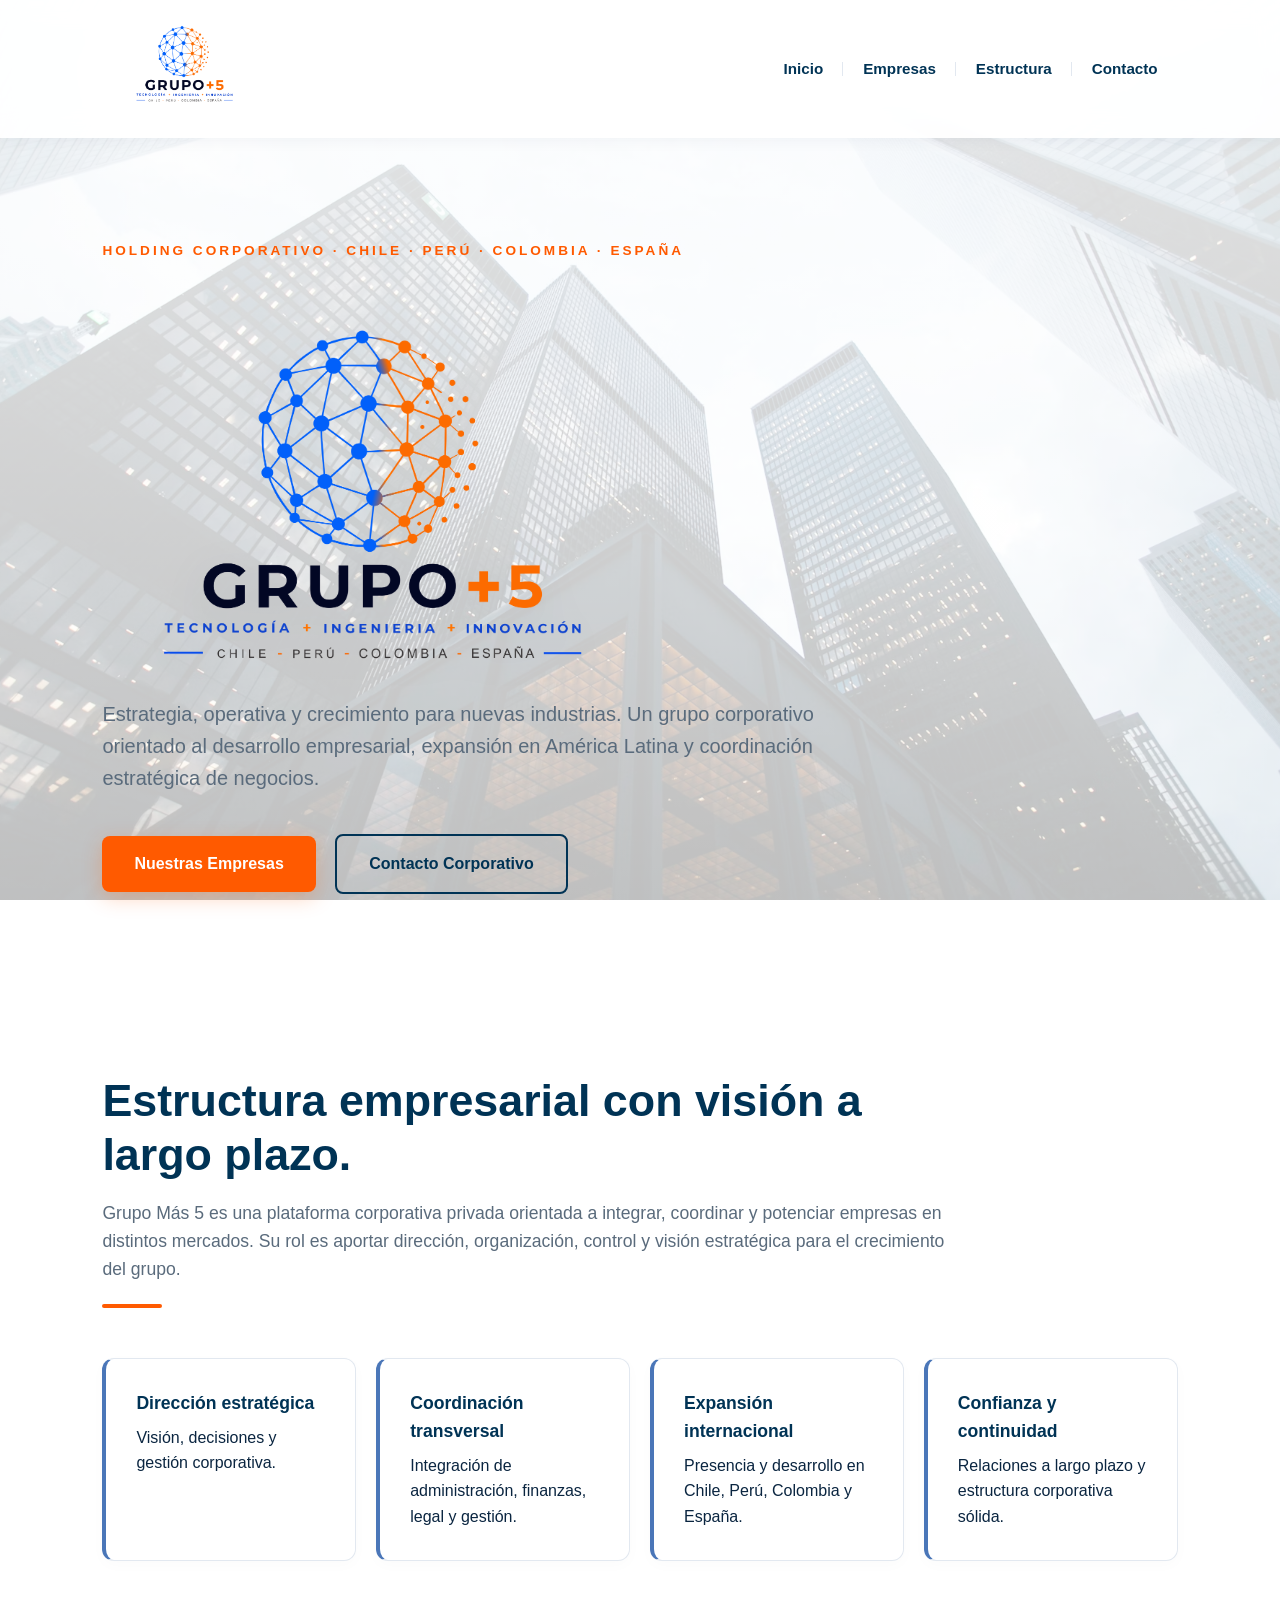
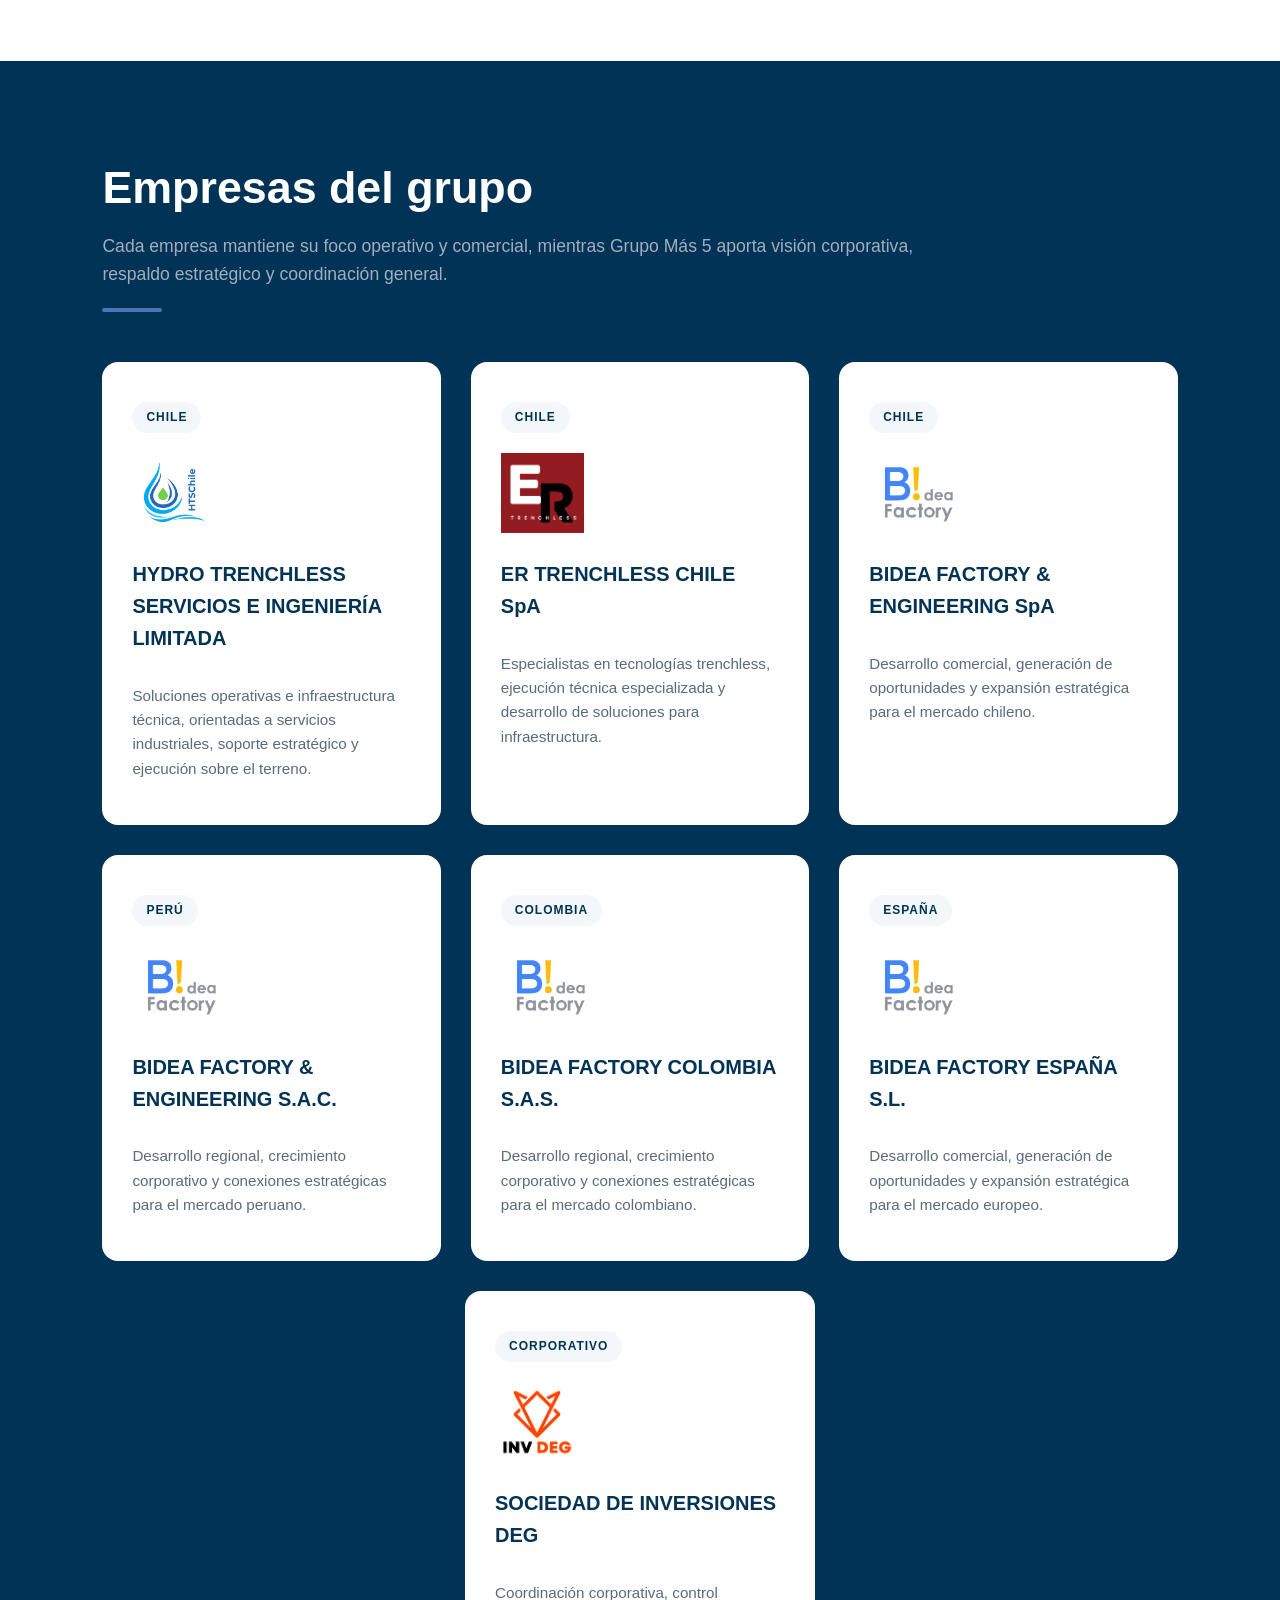
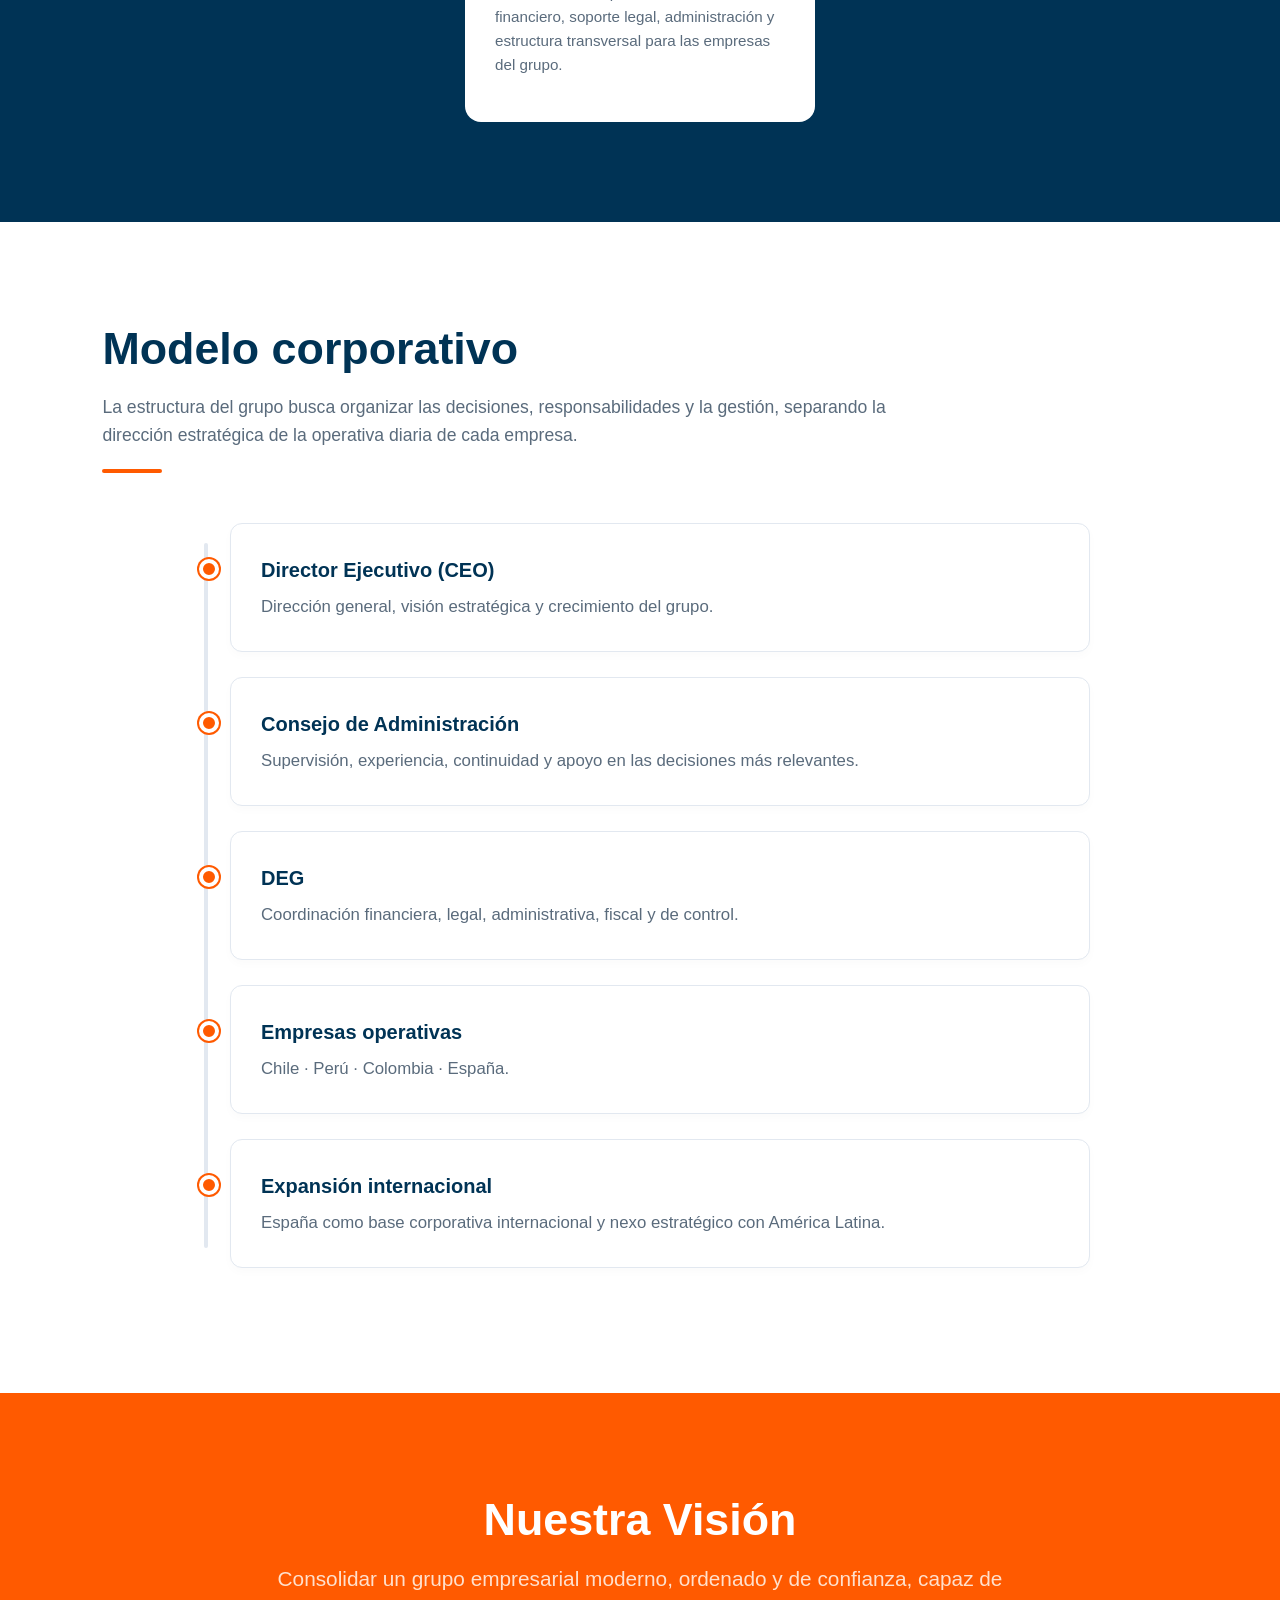
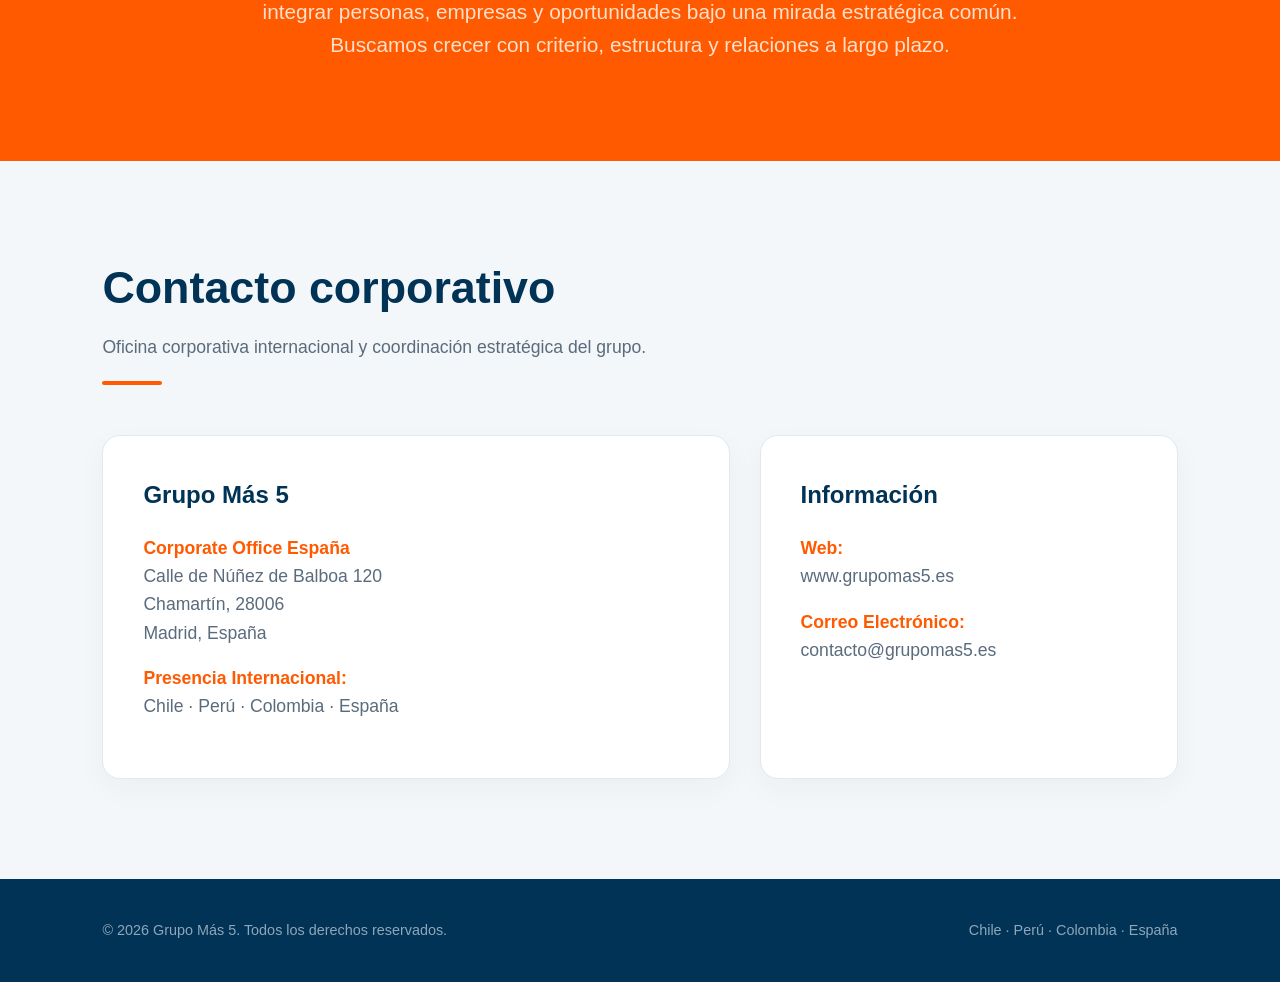
==== index.html @ bc06dbf7 "New Site - Upload" ====
<!DOCTYPE html>
<html lang="es">
<head>
<meta charset="UTF-8">
<meta name="viewport" content="width=device-width, initial-scale=1.0">
<title>Grupo Más 5 | Holding Corporativo</title>

<link rel="apple-touch-icon" sizes="180x180" href="images/icon/apple-touch-icon.png">
<link rel="icon" type="image/png" sizes="32x32" href="images/icon/favicon-32x32.png">
<link rel="icon" type="image/png" sizes="16x16" href="images/icon/favicon-16x16.png">
<link rel="shortcut icon" href="images/icon/favicon.ico">
<link rel="manifest" href="images/icon/site.webmanifest">
  <link rel="stylesheet" href="css/style-grupo5.css">

</head>
<body>

<nav>
    <div class="logo">
        <a href="#"><img src="images/logo-grupo+5.png" alt="Grupo Más 5" class="nav-logo"></a>
    </div>
    <div>
        <a href="#grupo">Inicio</a>
        <a href="#empresas">Empresas</a>
        <a href="#estructura">Estructura</a>
        <a href="#contacto">Contacto</a>
    </div>
</nav>

<header class="hero">
    <div class="hero-content">
        <div class="eyebrow">Holding corporativo · Chile · Perú · Colombia · España</div>
        
        <img src="images/logo-grupo+5.png" alt="Grupo Más 5 Logo" class="hero-logo">
        <h1 class="sr-only">Grupo Más 5</h1>
        
        <p>
            Estrategia, operativa y crecimiento para nuevas industrias. Un grupo corporativo orientado al desarrollo empresarial, expansión en América Latina y coordinación estratégica de negocios.
        </p>
        <div class="btns">
            <a class="btn btn-primary" href="#empresas">Nuestras Empresas</a>
            <a class="btn btn-secondary" href="#contacto">Contacto Corporativo</a>
        </div>
    </div>
    <div class="hero-wave"></div>
</header>

<section id="grupo">
    <div class="section-title">
        <h2>Estructura empresarial con visión a largo plazo.</h2>
        <p>
            Grupo Más 5 es una plataforma corporativa privada orientada a integrar,
            coordinar y potenciar empresas en distintos mercados. Su rol es aportar
            dirección, organización, control y visión estratégica para el crecimiento del grupo.
        </p>
    </div>

    <div class="values">
        <div class="value"><strong>Dirección estratégica</strong>Visión, decisiones y gestión corporativa.</div>
        <div class="value"><strong>Coordinación transversal</strong>Integración de administración, finanzas, legal y gestión.</div>
        <div class="value"><strong>Expansión internacional</strong>Presencia y desarrollo en Chile, Perú, Colombia y España.</div>
        <div class="value"><strong>Confianza y continuidad</strong>Relaciones a largo plazo y estructura corporativa sólida.</div>
    </div>
</section>

<section class="section-navy" id="empresas">
    <div class="section-title">
        <h2>Empresas del grupo</h2>
        <p>
            Cada empresa mantiene su foco operativo y comercial, mientras Grupo Más 5
            aporta visión corporativa, respaldo estratégico y coordinación general.
        </p>
    </div>

    <div class="empresas-grid">
        <div class="card">
            <span class="tag">Chile</span>
            <img src="images/logo-hts.png" alt="Logo HTS Chile" class="card-logo">
            <h3>HYDRO TRENCHLESS SERVICIOS E INGENIERÍA LIMITADA</h3>
            <p>
                Soluciones operativas e infraestructura técnica, orientadas a servicios
                industriales, soporte estratégico y ejecución sobre el terreno.
            </p>
        </div>

        <div class="card">
            <span class="tag">Chile</span>
            <img src="images/logo-ert.png" alt="Logo ER Trenchless" class="card-logo">
            <h3>ER TRENCHLESS CHILE SpA</h3>
            <p>
                Especialistas en tecnologías trenchless, ejecución técnica especializada
                y desarrollo de soluciones para infraestructura.
            </p>
        </div>

        <div class="card">
            <span class="tag">Chile</span>
            <img src="images/logo-bidea.png" alt="Logo Bidea Factory España" class="card-logo">
            <h3>BIDEA FACTORY & ENGINEERING SpA</h3>
            <p>
                Desarrollo comercial, generación de oportunidades y expansión estratégica
                para el mercado chileno.
            </p>
        </div>

        <div class="card">
            <span class="tag">Perú</span>
            <img src="images/logo-bidea.png" alt="Logo Bidea Factory Perú" class="card-logo">
            <h3>BIDEA FACTORY & ENGINEERING S.A.C.</h3>
            <p>
                Desarrollo regional, crecimiento corporativo y conexiones estratégicas
                para el mercado peruano.
            </p>
        </div>

        <div class="card">
            <span class="tag">Colombia</span>
            <img src="images/logo-bidea.png" alt="Logo Bidea Factory Colombia" class="card-logo">
            <h3>BIDEA FACTORY COLOMBIA S.A.S.</h3>
            <p>
                Desarrollo regional, crecimiento corporativo y conexiones estratégicas
                para el mercado colombiano.
            </p>
        </div>

        <div class="card">
            <span class="tag">España</span>
            <img src="images/logo-bidea.png" alt="Logo Bidea Factory" class="card-logo">
            <h3>BIDEA FACTORY ESPAÑA S.L.</h3>
            <p>
                Desarrollo comercial, generación de oportunidades y expansión estratégica
                para el mercado europeo.
            </p>
        </div>

        <div class="card">
            <span class="tag">CORPORATIVO</span>
            <img src="images/logo-invdeg.png" alt="Logo DEG" class="card-logo">
            <h3>SOCIEDAD DE INVERSIONES DEG</h3>
            <p>
                Coordinación corporativa, control financiero, soporte legal, administración
                y estructura transversal para las empresas del grupo.
            </p>
        </div>
    </div>
</section>

<section id="estructura">
    <div class="section-title">
        <h2>Modelo corporativo</h2>
        <p>
            La estructura del grupo busca organizar las decisiones, responsabilidades y la gestión,
            separando la dirección estratégica de la operativa diaria de cada empresa.
        </p>
    </div>

    <div class="structure">
        <div class="layer">
            <strong>Director Ejecutivo (CEO)</strong>
            <span>Dirección general, visión estratégica y crecimiento del grupo.</span>
        </div>
        <div class="layer">
            <strong>Consejo de Administración</strong>
            <span>Supervisión, experiencia, continuidad y apoyo en las decisiones más relevantes.</span>
        </div>
        <div class="layer">
            <strong>DEG</strong>
            <span>Coordinación financiera, legal, administrativa, fiscal y de control.</span>
        </div>
        <div class="layer">
            <strong>Empresas operativas</strong>
            <span>Chile · Perú · Colombia · España.</span>
        </div>
        <div class="layer">
            <strong>Expansión internacional</strong>
            <span>España como base corporativa internacional y nexo estratégico con América Latina.</span>
        </div>
    </div>
</section>

<section class="section-orange">
    <div class="section-title">
        <h2>Nuestra Visión</h2>
        <p>
            Consolidar un grupo empresarial moderno, ordenado y de confianza, capaz de integrar
            personas, empresas y oportunidades bajo una mirada estratégica común.
            Buscamos crecer con criterio, estructura y relaciones a largo plazo.
        </p>
    </div>
</section>

<section id="contacto">
    <div class="section-title">
        <h2>Contacto corporativo</h2>
        <p>
            Oficina corporativa internacional y coordinación estratégica del grupo.
        </p>
    </div>

    <div class="contact">
        <div class="contact-box">
            <h3>Grupo Más 5</h3>
            <p>
                <span class="highlight">Corporate Office España</span><br>
                Calle de Núñez de Balboa 120<br>
                Chamartín, 28006<br>
                Madrid, España
            </p>
            <p>
                <span class="highlight">Presencia Internacional:</span><br>
                Chile · Perú · Colombia · España
            </p>
        </div>

        <div class="contact-box">
            <h3>Información</h3>
            <p>
                <span class="highlight">Web:</span><br>
                www.grupomas5.es
            </p>
            <p>
                <span class="highlight">Correo Electrónico:</span><br>
                contacto@grupomas5.es
            </p>
        </div>
    </div>
</section>

<footer>
    <div>© 2026 Grupo Más 5. Todos los derechos reservados.</div>
    <div>Chile · Perú · Colombia · España</div>
</footer>

</body>
</html>
---- css/style-grupo5.css ----
/* =========================================
   PALETA DE COLORES CORPORATIVA
========================================= */
:root {
    --bg: #ffffff;             
    --bg-alt: #f4f7f9;         
    --navy: #003355;           
    --orange: #ff5a00;         
    --light-blue: #4a76b8;     
    --text-dark: #0a2540;      
    --text-muted: #5a6b7c;     
    --line: #e2e8f0;           
}

* { box-sizing: border-box; }

html { scroll-behavior: smooth; }

body {
    margin: 0;
    font-family: 'Segoe UI', Arial, Helvetica, sans-serif;
    background: var(--bg);
    color: var(--text-dark);
    line-height: 1.6;
}

/* =========================================
   NAVEGACIÓN (MENÚ CON SEPARADORES)
========================================= */
nav {
    position: fixed;
    top: 0;
    width: 100%;
    z-index: 100;
    display: flex;
    justify-content: space-between;
    align-items: center;
    padding: 15px 8%;
    background: rgba(255, 255, 255, 0.95);
    backdrop-filter: blur(12px);
    box-shadow: 0 2px 15px rgba(0, 51, 85, 0.05);
    transition: all 0.3s ease;
}

.nav-logo {
    height: 100px;
    transition: transform 0.3s ease;
}

.nav-logo:hover { transform: scale(1.02); }

nav div:last-child {
    display: flex;
    align-items: center;
}

nav a {
    color: var(--navy);
    font-weight: 600;
    text-decoration: none;
    padding: 0 20px;
    font-size: 0.95rem;
    transition: color 0.3s ease;
    position: relative;
}

/* Separador visual | */
nav a:not(:last-child)::after {
    content: '';
    position: absolute;
    right: 0;
    top: 20%;
    height: 60%;
    width: 1px;
    background-color: var(--line);
}

nav a:hover { color: var(--orange); }

/* =========================================
   HERO SECTION 
========================================= */
.hero {
    min-height: 75vh;
    display: flex;
    align-items: center;
    position: relative;
    padding: 200px 8% 80px; /* Aumentado para dar aire al logo grande */
    background:
        linear-gradient(rgba(255, 255, 255, 0.90), rgba(255, 255, 255, 0.75)),
        url('../images/hero.jpg');
    background-size: cover;
    background-position: center;
    background-attachment: fixed;
}

.hero-wave {
    position: absolute;
    bottom: 0;
    left: 0;
    width: 100%;
    height: 100px;
    background-color: var(--bg);
    mask-image: url('data:image/svg+xml;utf8,<svg viewBox="0 0 1440 320" xmlns="http://www.w3.org/2000/svg"><path d="M0,160L48,176C96,192,192,224,288,213.3C384,203,480,149,576,149.3C672,149,768,203,864,229.3C960,256,1056,256,1152,234.7C1248,213,1344,171,1392,149.3L1440,128L1440,320L1392,320C1344,320,1248,320,1152,320C1056,320,960,320,864,320C768,320,672,320,576,320C480,320,384,320,288,320C192,320,96,320,48,320L0,320Z" fill="black"></path></svg>');
    mask-size: cover;
    -webkit-mask-image: url('data:image/svg+xml;utf8,<svg viewBox="0 0 1440 320" xmlns="http://www.w3.org/2000/svg"><path d="M0,160L48,176C96,192,192,224,288,213.3C384,203,480,149,576,149.3C672,149,768,203,864,229.3C960,256,1056,256,1152,234.7C1248,213,1344,171,1392,149.3L1440,128L1440,320L1392,320C1344,320,1248,320,1152,320C1056,320,960,320,864,320C768,320,672,320,576,320C480,320,384,320,288,320C192,320,96,320,48,320L0,320Z" fill="black"></path></svg>');
    -webkit-mask-size: cover;
    filter: blur(4px) opacity(0.3);
}

.hero-content {
    max-width: 900px;
    position: relative;
    z-index: 1;
    margin-top: 40px;
}

.eyebrow {
    color: var(--orange);
    letter-spacing: 3px;
    text-transform: uppercase;
    font-size: 0.85rem;
    margin-bottom: 20px;
    font-weight: 700;
}

.hero-logo {
    max-width: 100%;
    width: 520px; 
    margin-bottom: 24px;
    filter: drop-shadow(0 8px 20px rgba(0, 51, 85, 0.08));
}

.hero p {
    max-width: 760px;
    font-size: 1.25rem;
    color: var(--text-muted);
    margin-top: -50px; /* Margen negativo para pegar el texto al logo */
    margin-bottom: 40px;
}

/* =========================================
   BOTONES
========================================= */
.btns { margin-top: 34px; }
.btn {
    display: inline-block;
    padding: 15px 32px;
    margin-right: 15px;
    border-radius: 8px;
    text-decoration: none;
    font-weight: 700;
    transition: all 0.3s cubic-bezier(0.25, 0.8, 0.25, 1);
}
.btn-primary {
    background: var(--orange); 
    color: #fff;
    box-shadow: 0 6px 20px rgba(255, 90, 0, 0.25);
}
.btn-primary:hover {
    transform: translateY(-3px);
    background: #e65100;
    box-shadow: 0 8px 25px rgba(255, 90, 0, 0.35);
}
.btn-secondary {
    border: 2px solid var(--navy); 
    color: var(--navy);
    background: transparent;
}
.btn-secondary:hover {
    background: var(--navy);
    color: #fff;
    transform: translateY(-3px);
}

/* =========================================
   SECCIONES GENERALES
========================================= */
section { padding: 100px 8%; }

.section-title {
    max-width: 850px;
    margin-bottom: 50px;
}

h2 {
    font-size: clamp(2rem, 4vw, 2.8rem);
    line-height: 1.2;
    margin: 0 0 15px;
    color: var(--navy);
}

.section-title::after {
    content: '';
    display: block;
    width: 60px;
    height: 4px;
    background: var(--orange);
    margin-top: 20px;
    border-radius: 2px;
}

.section-title p, section p {
    color: var(--text-muted);
    font-size: 1.1rem;
}

/* Valores / Cajas Simples */
.values {
    display: grid;
    grid-template-columns: repeat(auto-fit, minmax(220px, 1fr));
    gap: 20px;
}
.value {
    padding: 30px;
    background: #fff;
    border-radius: 12px;
    border: 1px solid var(--line);
    border-left: 4px solid var(--light-blue);
    box-shadow: 0 4px 15px rgba(0,0,0,0.02);
}
.value strong { color: var(--navy); display: block; margin-bottom: 8px; font-size: 1.1rem;}

/* =========================================
   SECCIÓN EMPRESAS
========================================= */
.section-navy { background: var(--navy); }
.section-navy h2 { color: #fff; }
.section-navy .section-title p { color: #a0aec0; }
.section-navy .section-title::after { background: var(--light-blue); }

.empresas-grid {
    display: flex;
    flex-wrap: wrap;
    justify-content: center; 
    gap: 30px;
    max-width: 1400px; 
    margin: 0 auto;
}

.card {
    background: #fff;
    border-radius: 16px;
    padding: 40px 30px;
    flex: 1 1 300px; 
    max-width: 350px; 
    border-bottom: 4px solid transparent;
    transition: all 0.4s ease;
    display: flex;
    flex-direction: column;
}

.card:hover {
    transform: translateY(-8px);
    border-bottom: 4px solid var(--orange);
    box-shadow: 0 20px 40px rgba(0,0,0,0.2);
}

.card-logo {
    height: 80px; 
    max-width: 100%;
    object-fit: contain;
    object-position: left;
    margin-bottom: 25px;
    display: block;
}

.card h3 { 
    font-size: 1.25rem; 
    margin: 0 0 14px; 
    color: var(--navy); 
}

.card p { 
    color: var(--text-muted); 
    font-size: 0.95rem; 
    margin-bottom: 0;
    flex-grow: 1; 
}

.tag {
    display: inline-block;
    margin-bottom: 20px;
    padding: 6px 14px;
    background: var(--bg-alt);
    border-radius: 999px;
    color: var(--navy);
    font-size: 0.75rem;
    font-weight: 700;
    text-transform: uppercase;
    letter-spacing: 1px;
    align-self: flex-start;
}

/* =========================================
   ESTRUCTURA
========================================= */
.structure {
    position: relative;
    max-width: 900px;
    margin: 0 auto;
    padding-left: 40px;
}

.structure::before {
    content: '';
    position: absolute;
    left: 14px; 
    top: 20px;
    bottom: 20px;
    width: 4px;
    background: var(--line);
    border-radius: 4px;
}

.layer {
    position: relative;
    background: #fff;
    border: 1px solid var(--line);
    border-radius: 12px;
    padding: 30px;
    margin-bottom: 25px;
    box-shadow: 0 4px 10px rgba(0,0,0,0.02);
    transition: all 0.3s ease;
}

.layer::before {
    content: '';
    position: absolute;
    left: -32px;
    top: 35px;
    width: 12px;
    height: 12px;
    border-radius: 50%;
    background: var(--orange);
    border: 4px solid var(--bg);
    box-shadow: 0 0 0 2px var(--orange);
    z-index: 2;
}

.layer:hover {
    transform: translateX(8px);
    border-color: var(--light-blue);
    box-shadow: 0 10px 25px rgba(0,51,85,0.06);
}

.layer strong { 
    display: block; 
    font-size: 1.25rem; 
    color: var(--navy); 
    margin-bottom: 8px;
}

.layer span { color: var(--text-muted); font-size: 1.05rem; }

/* =========================================
   SECCIÓN VISIÓN
========================================= */
.section-orange {
    background: var(--orange);
    text-align: center;
}
.section-orange .section-title { margin: 0 auto; }
.section-orange h2 { color: #fff; }
.section-orange p { color: #ffe0cc; font-size: 1.3rem; max-width: 800px; margin: 0 auto; }
.section-orange .section-title::after { display: none; }

/* =========================================
   CONTACTO
========================================= */
#contacto { background: var(--bg-alt); }
.contact {
    display: grid;
    grid-template-columns: 1.2fr 0.8fr;
    gap: 30px;
}
.contact-box {
    background: #fff;
    border: 1px solid var(--line);
    border-radius: 18px;
    padding: 40px;
    box-shadow: 0 10px 30px rgba(0,51,85,0.04);
}
.contact-box h3 { margin-top: 0; color: var(--navy); font-size: 1.5rem; margin-bottom: 20px;}
.highlight { color: var(--orange); font-weight: 700; }

/* =========================================
   FOOTER
========================================= */
footer {
    padding: 40px 8%;
    background: var(--navy);
    color: #8fa6ba;
    display: flex;
    justify-content: space-between;
    flex-wrap: wrap;
    gap: 15px;
    font-size: 0.9rem;
}

/* =========================================
   RESPONSIVE
========================================= */
@media(max-width: 768px) {
    nav { padding: 15px 5%; flex-direction: column; gap: 15px; }
    .nav-logo { height: 45px; }
    nav a { padding: 0 10px; font-size: 0.9rem; }
    nav a:not(:last-child)::after { display: none; } /* Quitamos separadores en móvil */
    .hero { padding-top: 170px; text-align: center; } 
    .hero-logo { width: 380px; margin: 0 auto 24px; } 
    .hero p {
        margin-top: -20px; /* Margen más suave para móvil */
    }
    .btns { display: flex; flex-direction: column; gap: 15px; }
    .btn { margin-right: 0; }
    .section-title::after { margin: 20px auto 0; }
    .structure { padding-left: 30px; }
    .structure::before { left: 9px; }
    .layer::before { left: -27px; }
    .contact { grid-template-columns: 1fr; }
    footer { flex-direction: column; text-align: center; }
}

/* Ocultar títulos destinados solo a buscadores (SEO) */
.sr-only {
    position: absolute;
    width: 1px;
    height: 1px;
    padding: 0;
    margin: -1px;
    overflow: hidden;
    clip: rect(0, 0, 0, 0);
    white-space: nowrap;
    border-width: 0;
}
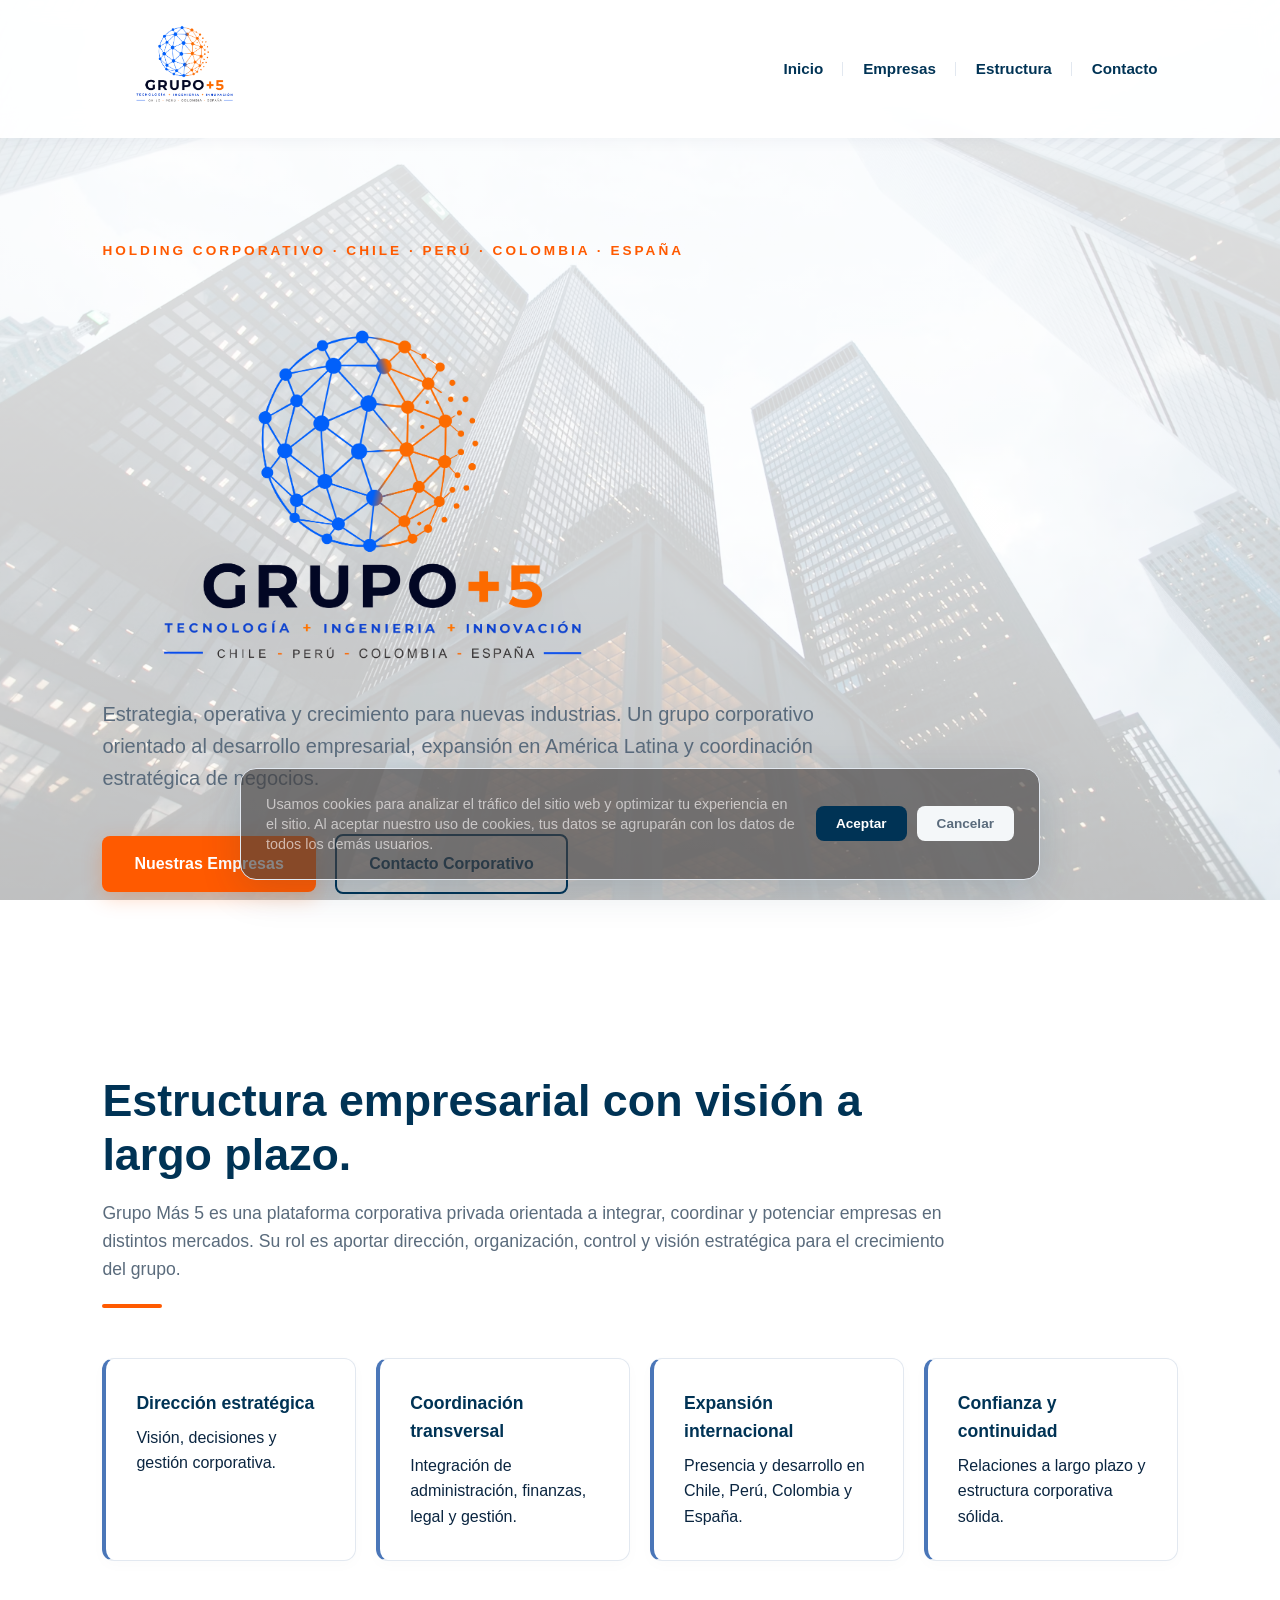
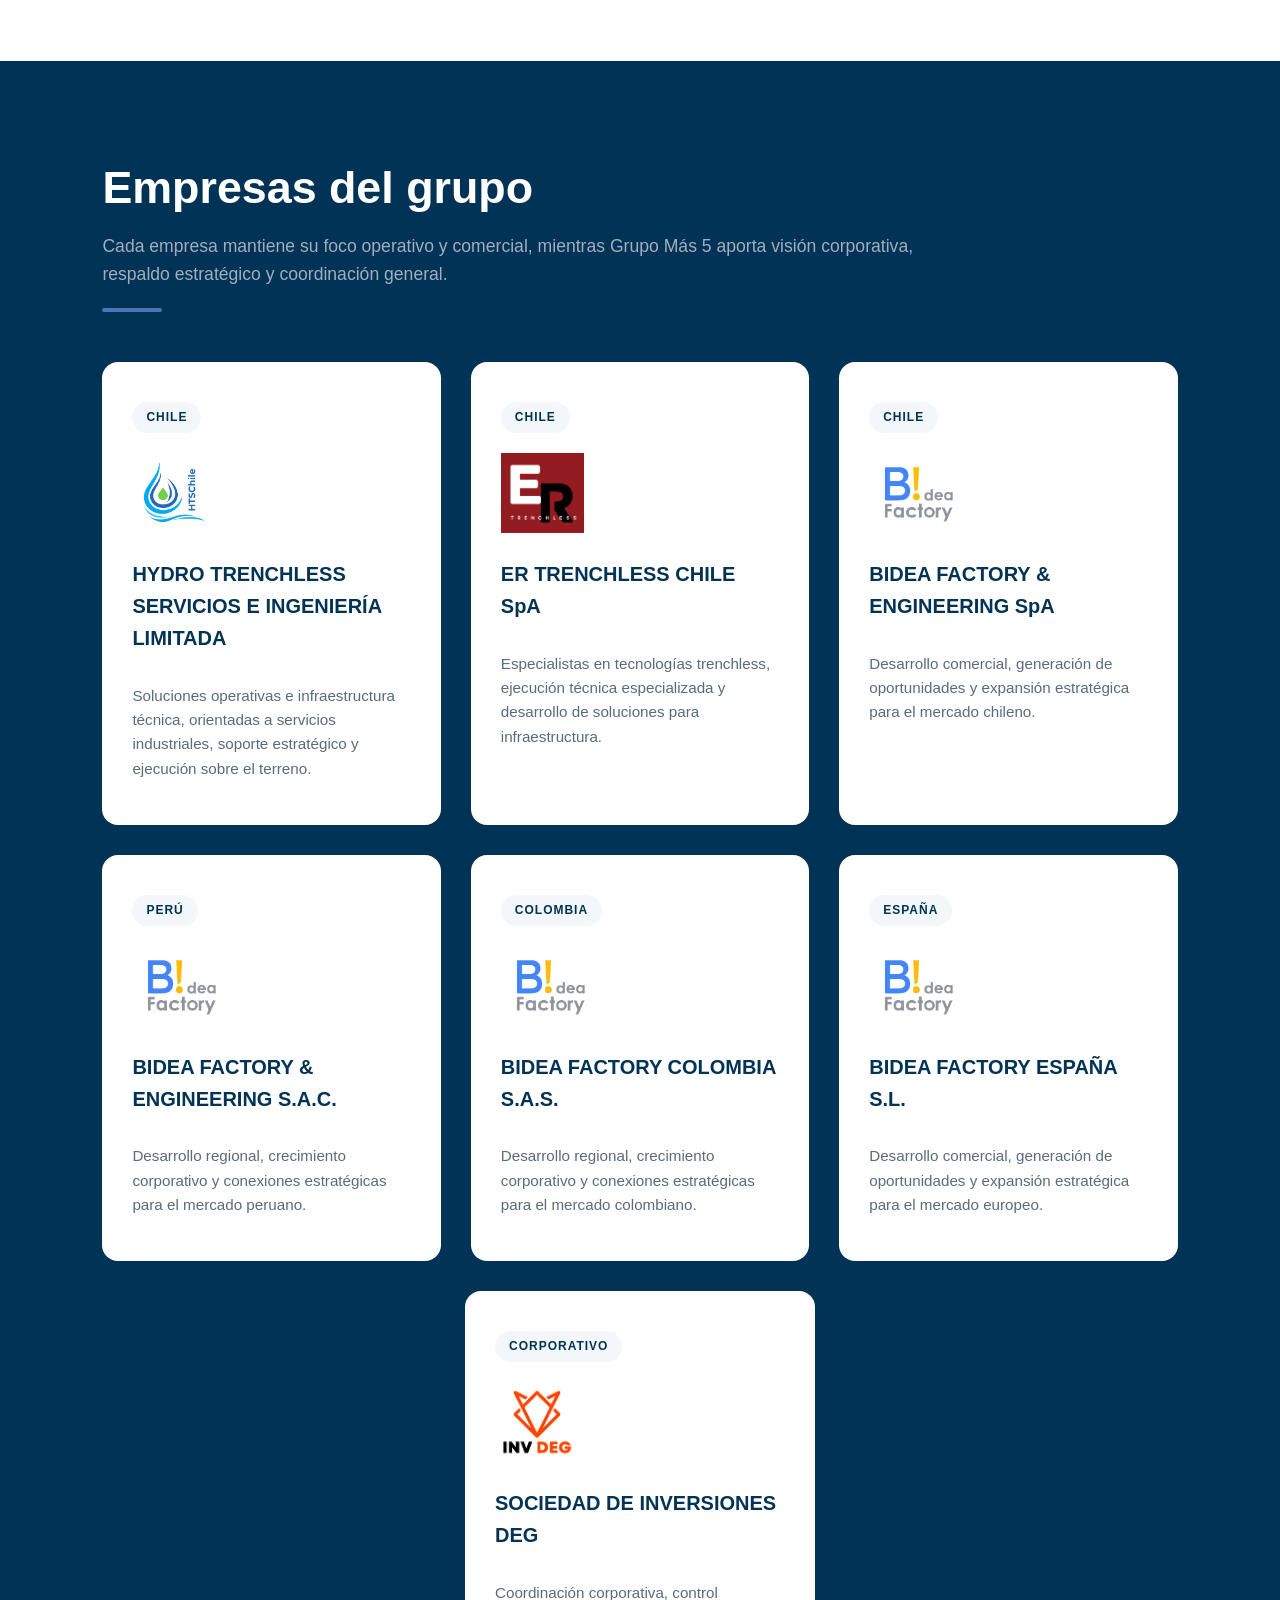
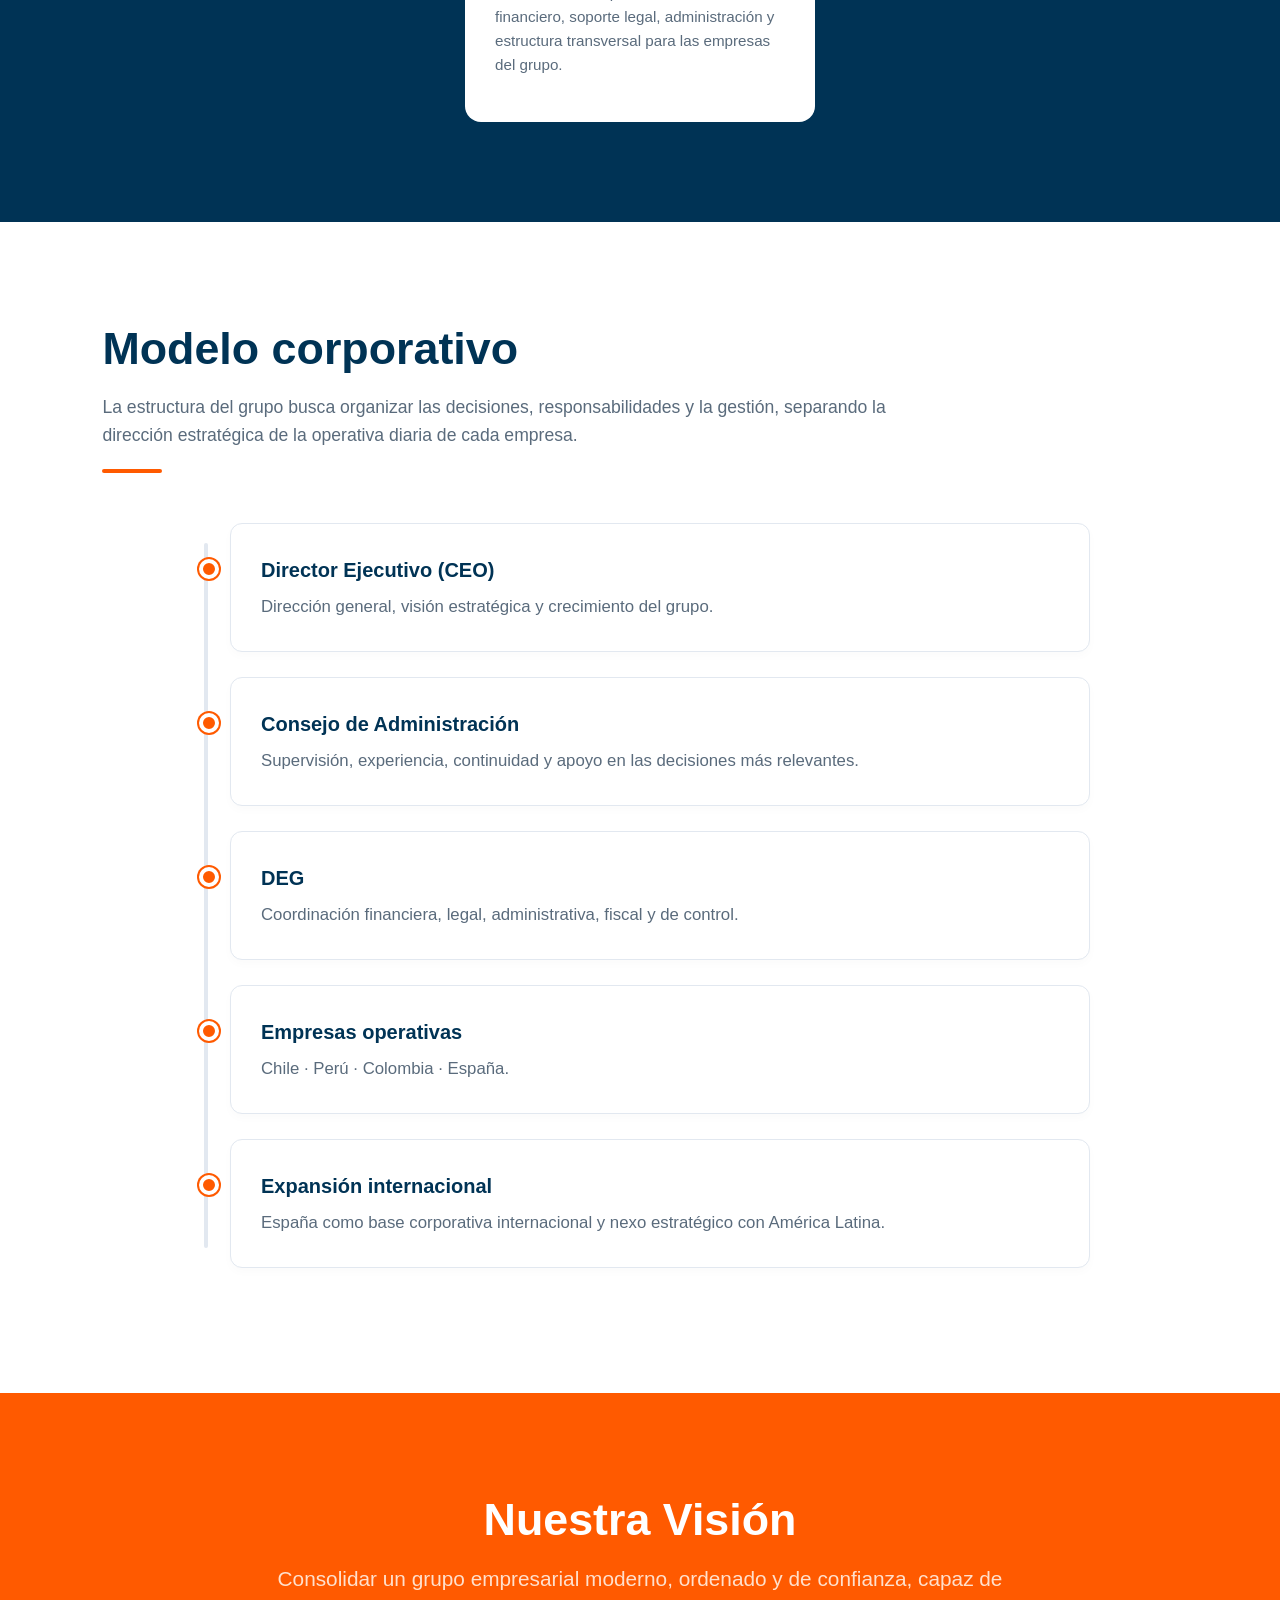
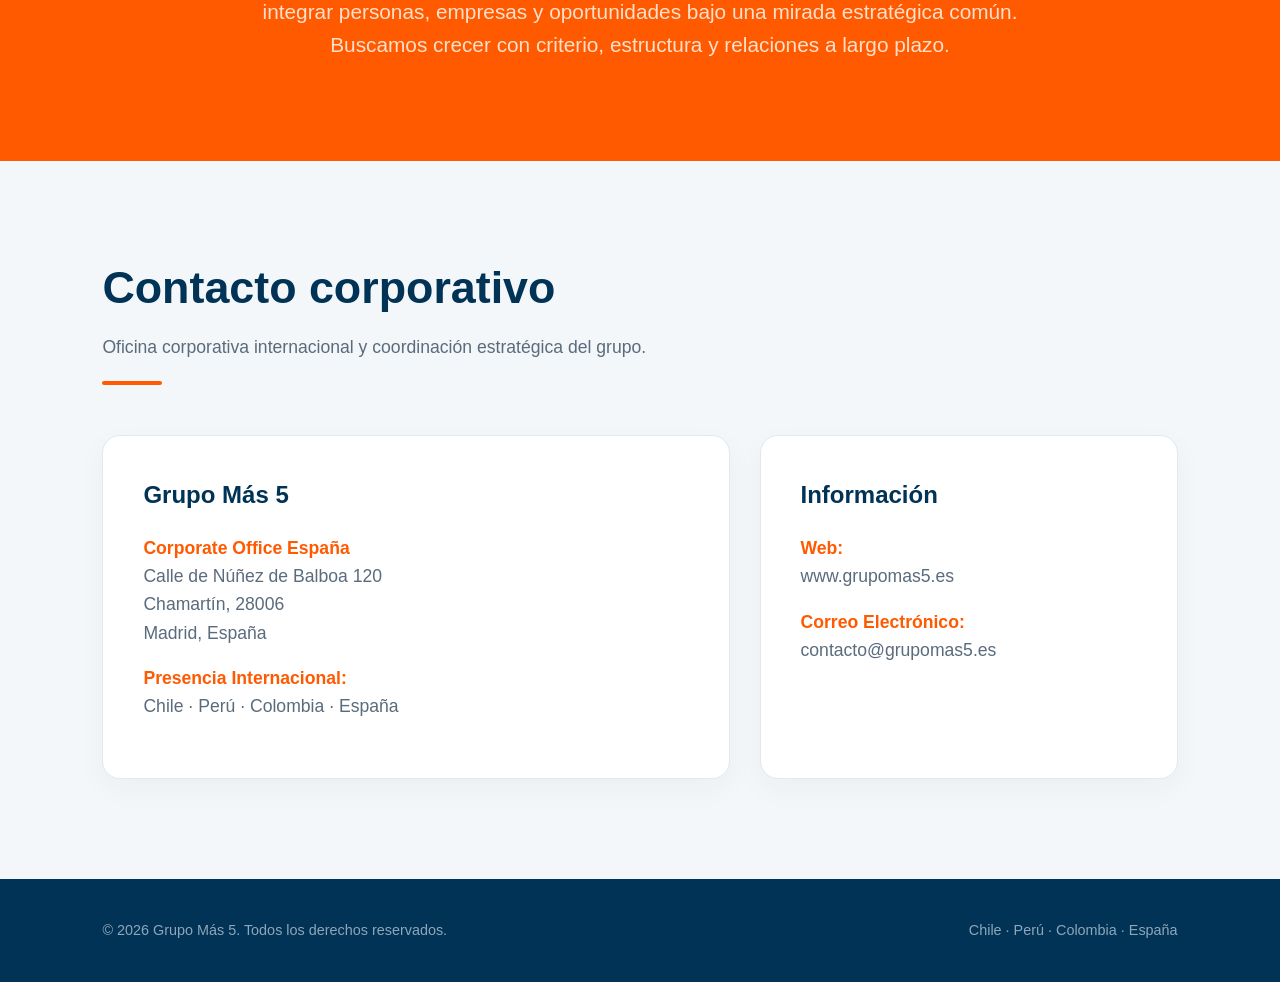
==== commit 6d1c2212: "Update Cookies" ====
--- a/index.html
+++ b/index.html
@@ -3,7 +3,7 @@
 <head>
 <meta charset="UTF-8">
 <meta name="viewport" content="width=device-width, initial-scale=1.0">
-<title>Grupo Más 5 | Holding Corporativo</title>
+<title>Grupo +5 | Tecnología, Ingeniería e Innovación</title>
 
 <link rel="apple-touch-icon" sizes="180x180" href="images/icon/apple-touch-icon.png">
 <link rel="icon" type="image/png" sizes="32x32" href="images/icon/favicon-32x32.png">
@@ -231,5 +231,27 @@
     <div>Chile · Perú · Colombia · España</div>
 </footer>
 
+
+<div id="cookie-banner" class="cookie-banner">
+    <div class="cookie-content">
+        <p>Usamos cookies para analizar el tráfico del sitio web y optimizar tu experiencia en el sitio. Al aceptar nuestro uso de cookies, tus datos se agruparán con los datos de todos los demás usuarios.</p>
+        <div class="cookie-btns">
+            <button onclick="aceptarCookies()" class="btn-cookie btn-accept">Aceptar</button>
+            <button onclick="cerrarBanner()" class="btn-cookie btn-cancel">Cancelar</button>
+        </div>
+    </div>
+</div>
+
+<script>
+    function aceptarCookies() {
+        // Aquí podrías guardar la preferencia en el navegador (localStorage)
+        console.log("Cookies aceptadas");
+        cerrarBanner();
+    }
+
+    function cerrarBanner() {
+        document.getElementById('cookie-banner').style.display = 'none';
+    }
+</script>
 </body>
 </html>
--- a/css/style-grupo5.css
+++ b/css/style-grupo5.css
@@ -433,4 +433,82 @@
     clip: rect(0, 0, 0, 0);
     white-space: nowrap;
     border-width: 0;
+}
+
+/* =========================================
+   BANNER DE COOKIES
+========================================= */
+.cookie-banner {
+    position: fixed;
+    bottom: 20px;
+    left: 50%;
+    transform: translateX(-50%);
+    width: 90%;
+    max-width: 800px;
+    background: #424040a2;
+    padding: 25px;
+    border-radius: 16px;
+    box-shadow: 0 10px 40px rgba(0, 51, 85, 0.15);
+    z-index: 9999;
+    border: 1px solid var(--line);
+}
+
+.cookie-content {
+    display: flex;
+    align-items: center;
+    justify-content: space-between;
+    gap: 20px;
+}
+
+.cookie-content p {
+    margin: 0;
+    font-size: 0.9rem;
+    color: #fcf9f9a2;
+    line-height: 1.4;
+}
+
+.cookie-btns {
+    display: flex;
+    gap: 10px;
+    white-space: nowrap;
+}
+
+.btn-cookie {
+    padding: 10px 20px;
+    border-radius: 8px;
+    font-weight: 700;
+    font-size: 0.85rem;
+    cursor: pointer;
+    transition: all 0.3s ease;
+    border: none;
+}
+
+.btn-accept {
+    background: var(--navy);
+    color: #fff;
+}
+
+.btn-accept:hover {
+    background: var(--light-blue);
+}
+
+.btn-cancel {
+    background: var(--bg-alt);
+    color: var(--text-muted);
+}
+
+.btn-cancel:hover {
+    background: #e2e8f0;
+}
+
+/* Ajuste para móviles */
+@media(max-width: 768px) {
+    .cookie-content {
+        flex-direction: column;
+        text-align: center;
+    }
+    .cookie-btns {
+        width: 100%;
+        justify-content: center;
+    }
 }
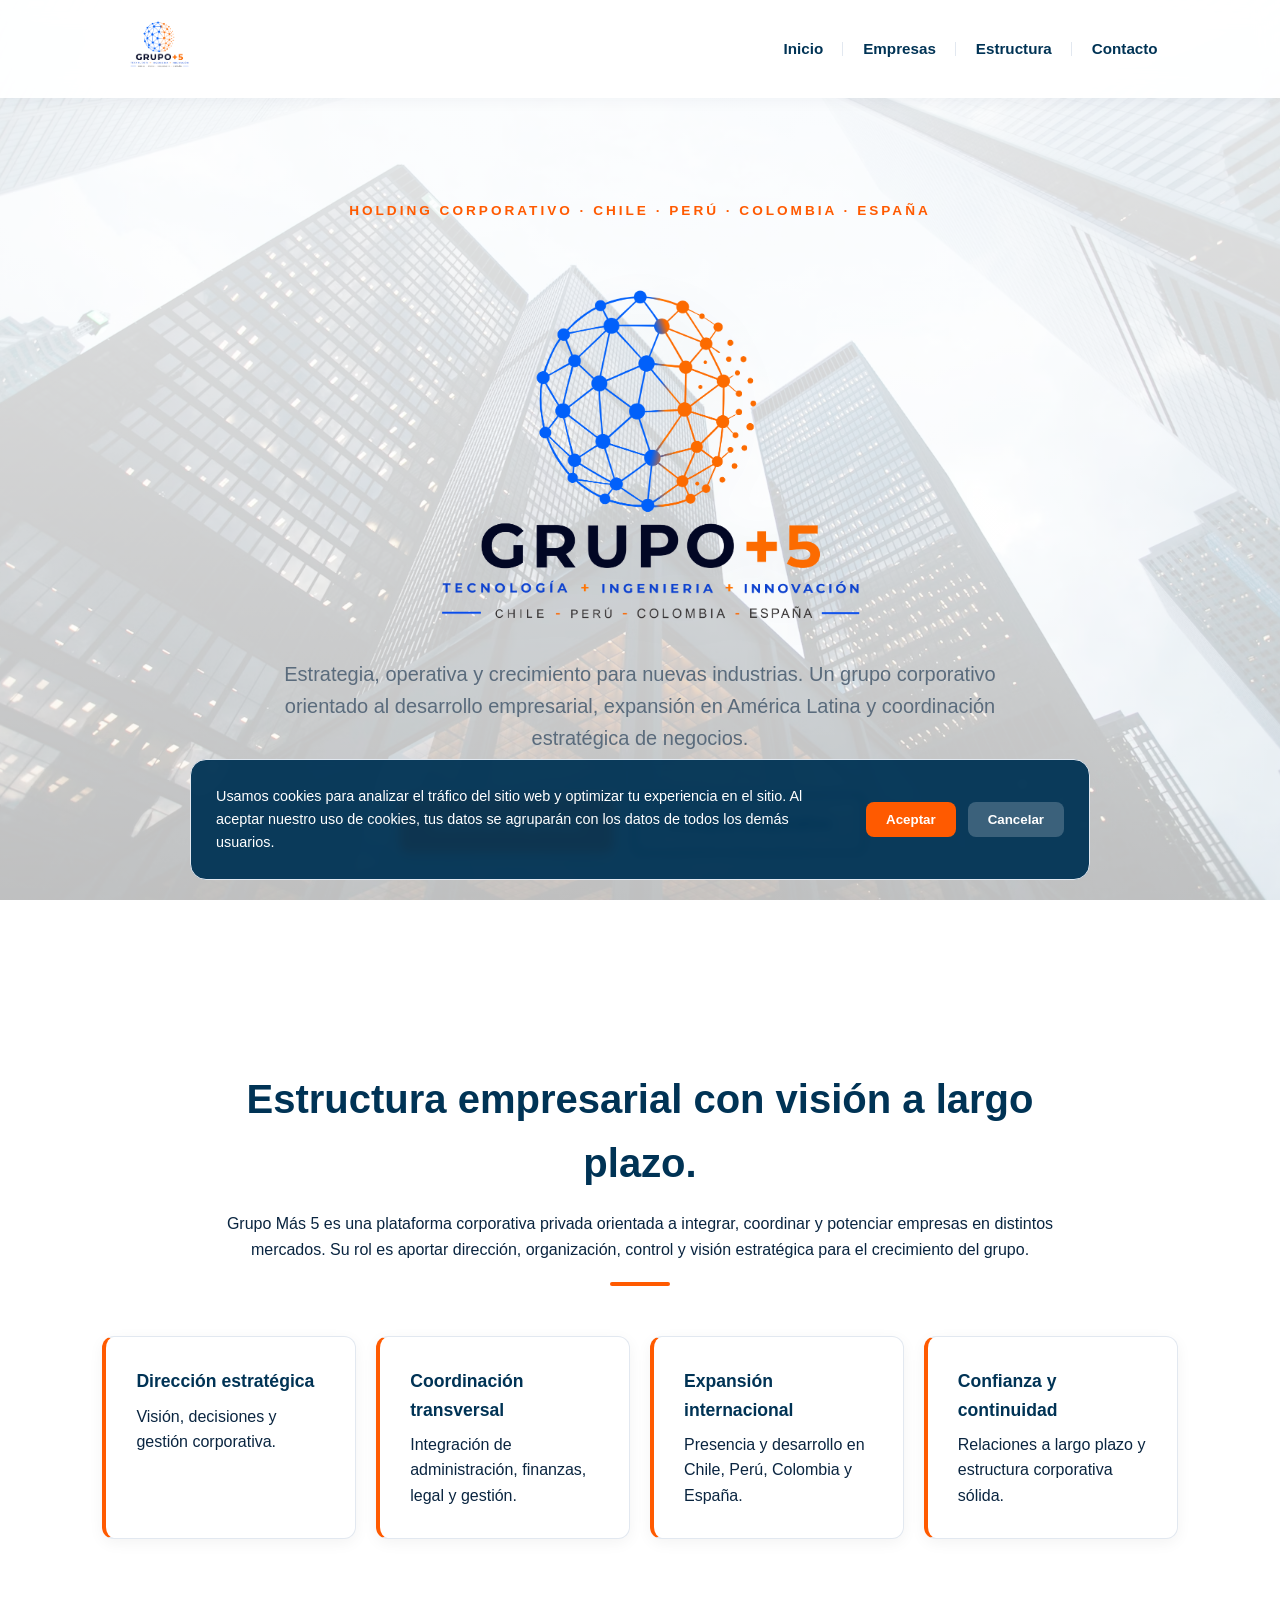
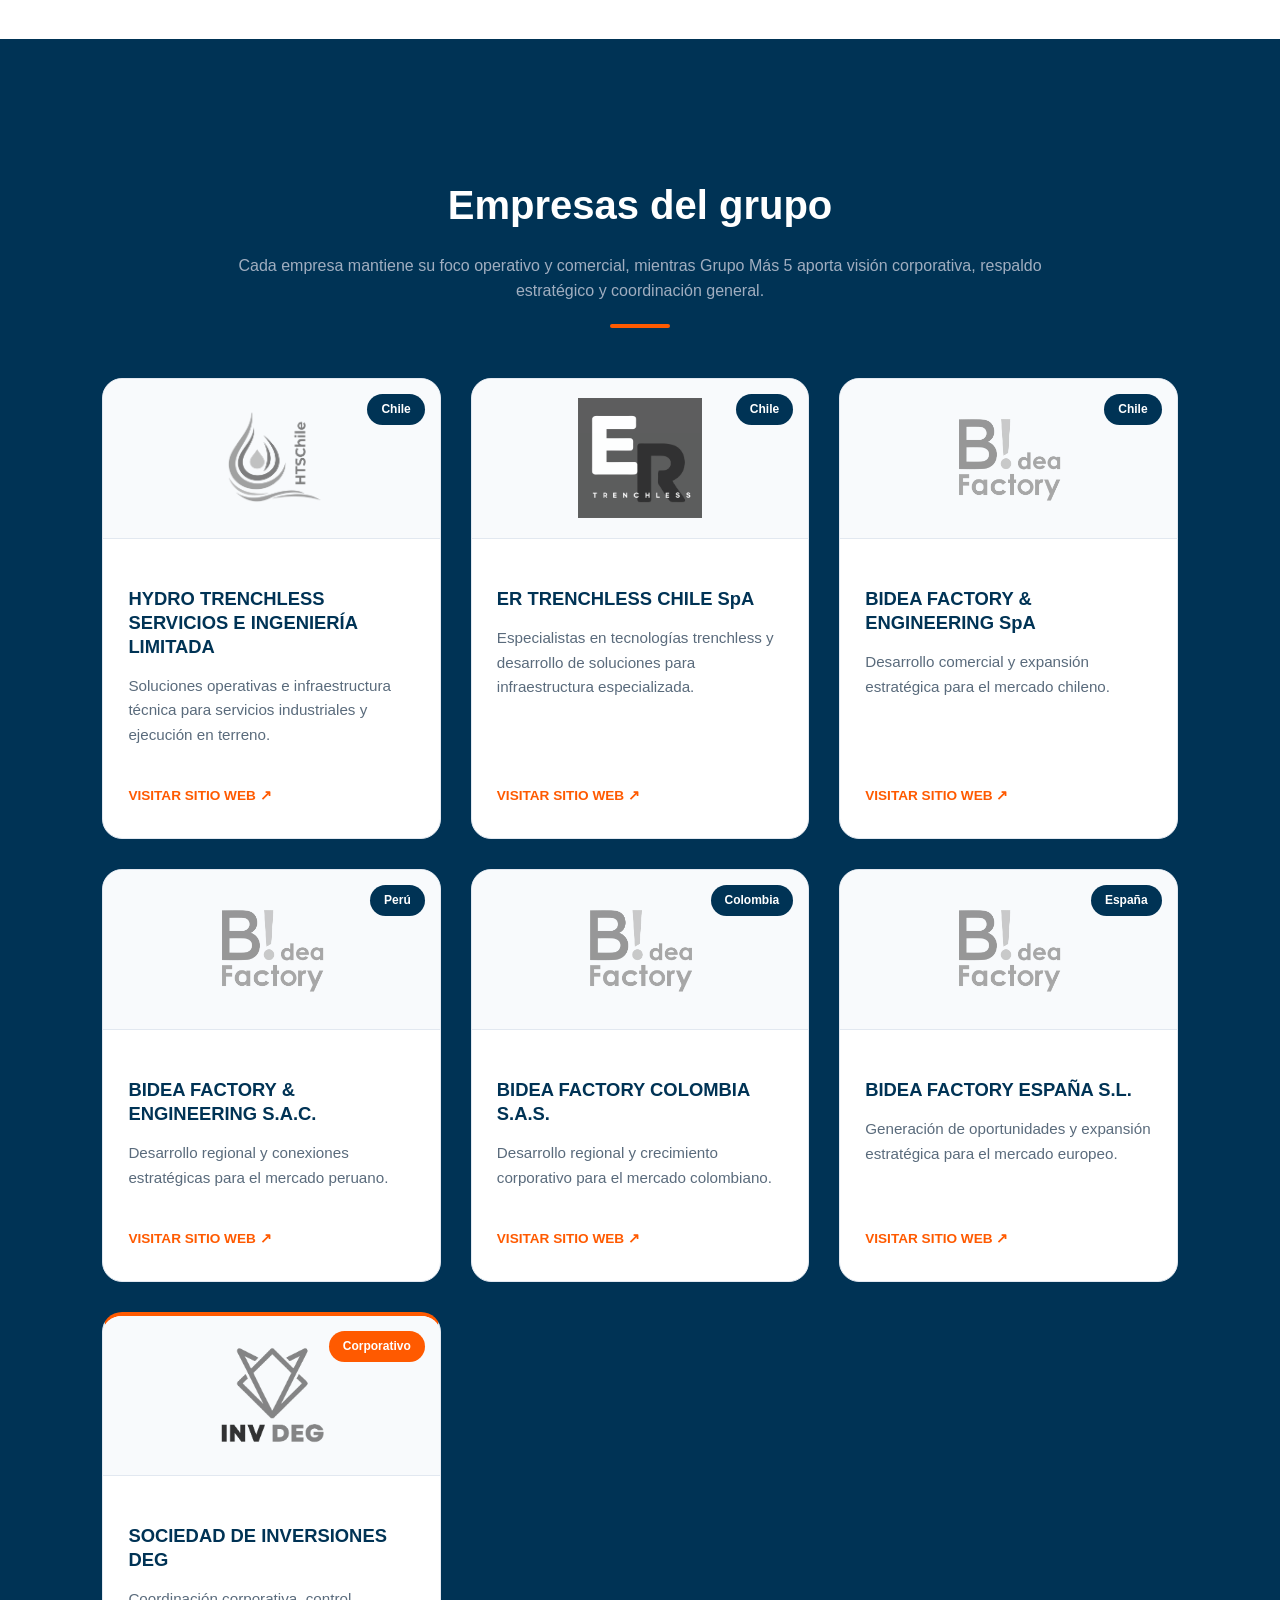
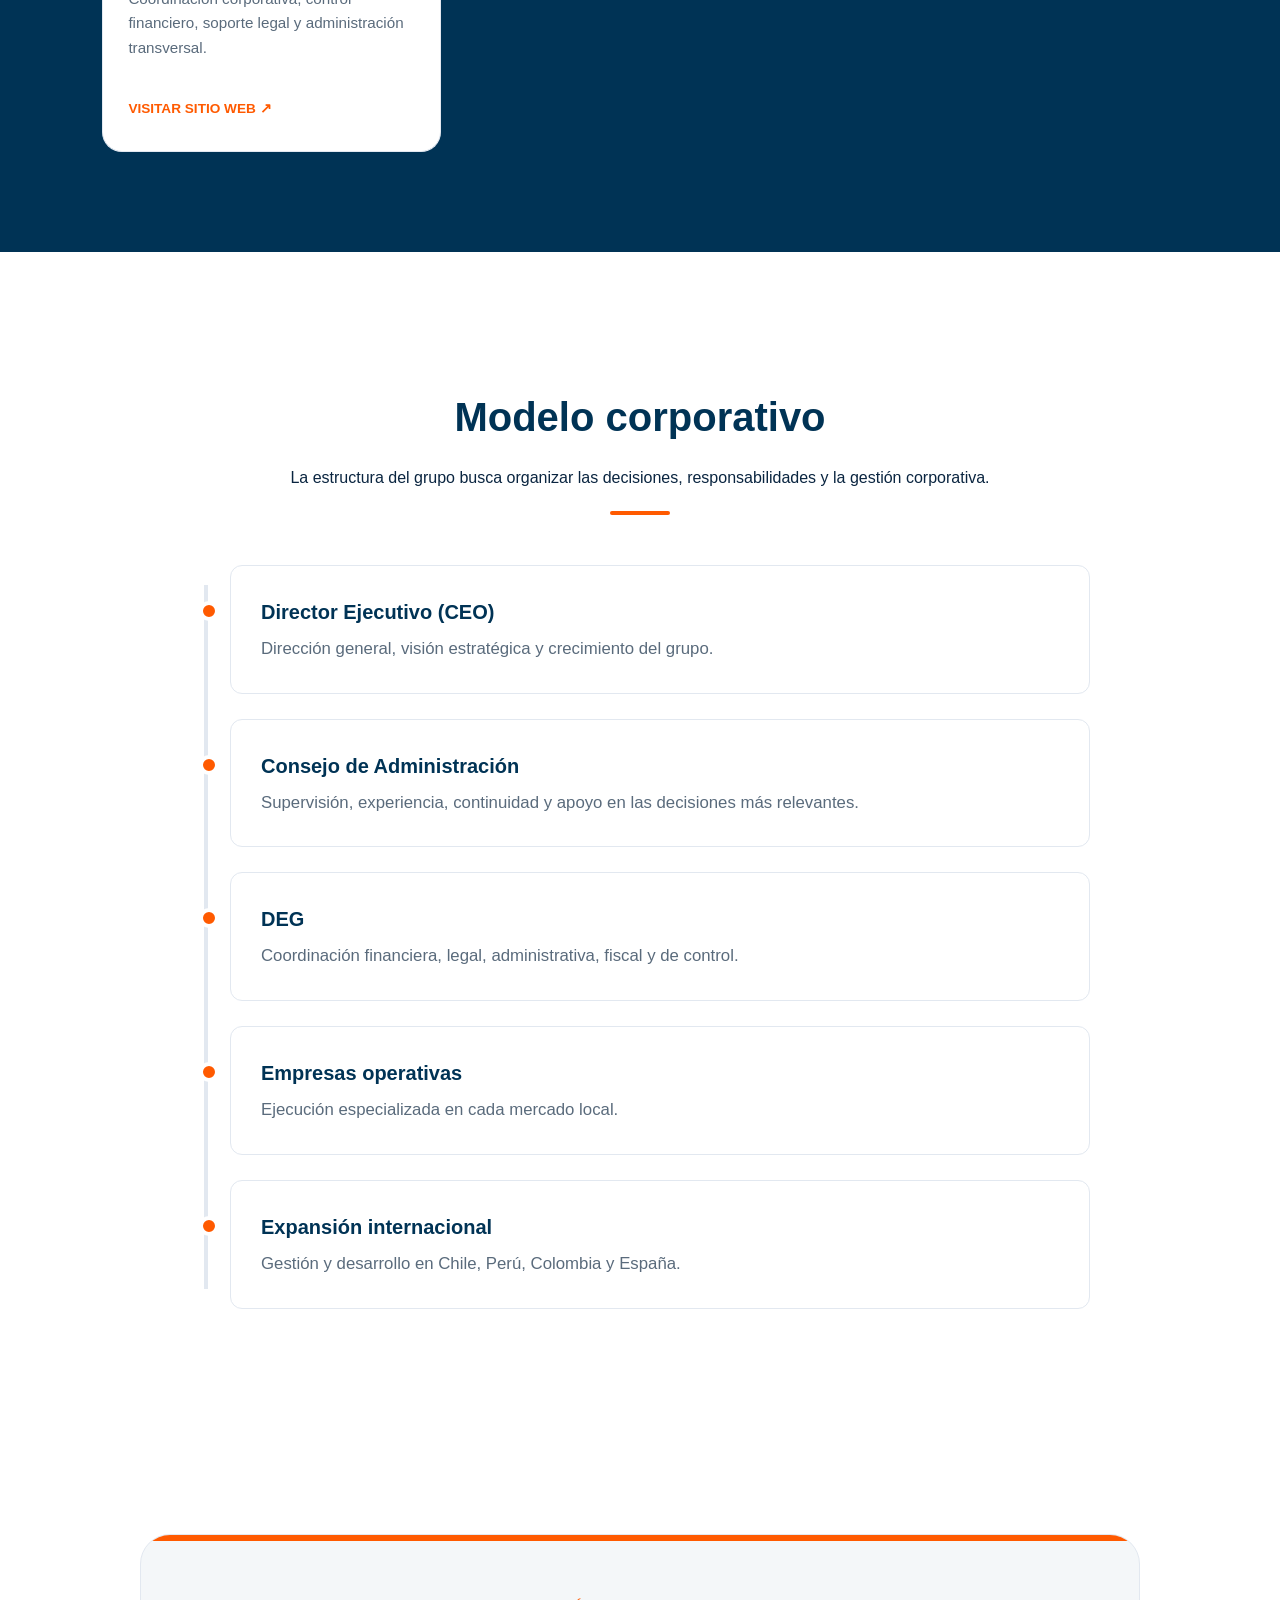
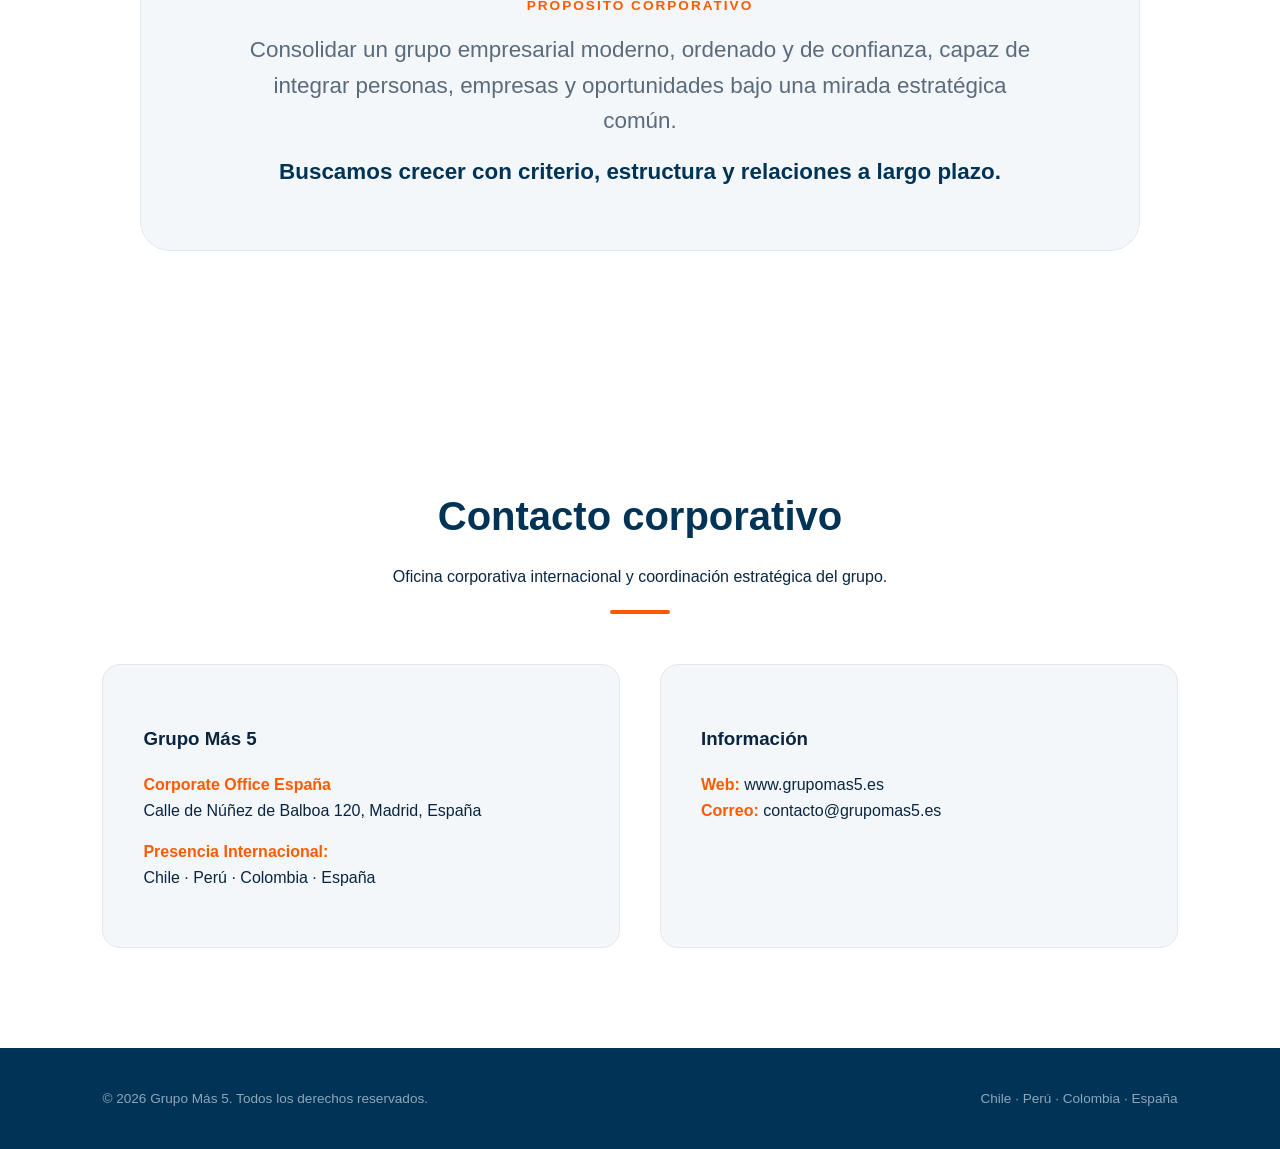
==== commit 71ea26df: "Upload New Version" ====
--- a/index.html
+++ b/index.html
@@ -10,7 +10,7 @@
 <link rel="icon" type="image/png" sizes="16x16" href="images/icon/favicon-16x16.png">
 <link rel="shortcut icon" href="images/icon/favicon.ico">
 <link rel="manifest" href="images/icon/site.webmanifest">
-  <link rel="stylesheet" href="css/style-grupo5.css">
+<link rel="stylesheet" href="css/style-grupo5.css">
 
 </head>
 <body>
@@ -63,84 +63,121 @@
     </div>
 </section>
 
+
+
 <section class="section-navy" id="empresas">
     <div class="section-title">
-        <h2>Empresas del grupo</h2>
-        <p>
+        <h2 style="color: #fff;">Empresas del grupo</h2>
+        <p style="color: #a0aec0;">
             Cada empresa mantiene su foco operativo y comercial, mientras Grupo Más 5
             aporta visión corporativa, respaldo estratégico y coordinación general.
         </p>
     </div>
 
     <div class="empresas-grid">
-        <div class="card">
-            <span class="tag">Chile</span>
-            <img src="images/logo-hts.png" alt="Logo HTS Chile" class="card-logo">
-            <h3>HYDRO TRENCHLESS SERVICIOS E INGENIERÍA LIMITADA</h3>
-            <p>
-                Soluciones operativas e infraestructura técnica, orientadas a servicios
-                industriales, soporte estratégico y ejecución sobre el terreno.
-            </p>
-        </div>
-
-        <div class="card">
-            <span class="tag">Chile</span>
-            <img src="images/logo-ert.png" alt="Logo ER Trenchless" class="card-logo">
-            <h3>ER TRENCHLESS CHILE SpA</h3>
-            <p>
-                Especialistas en tecnologías trenchless, ejecución técnica especializada
-                y desarrollo de soluciones para infraestructura.
-            </p>
-        </div>
-
-        <div class="card">
-            <span class="tag">Chile</span>
-            <img src="images/logo-bidea.png" alt="Logo Bidea Factory España" class="card-logo">
-            <h3>BIDEA FACTORY & ENGINEERING SpA</h3>
-            <p>
-                Desarrollo comercial, generación de oportunidades y expansión estratégica
-                para el mercado chileno.
-            </p>
-        </div>
-
-        <div class="card">
-            <span class="tag">Perú</span>
-            <img src="images/logo-bidea.png" alt="Logo Bidea Factory Perú" class="card-logo">
-            <h3>BIDEA FACTORY & ENGINEERING S.A.C.</h3>
-            <p>
-                Desarrollo regional, crecimiento corporativo y conexiones estratégicas
-                para el mercado peruano.
-            </p>
-        </div>
-
-        <div class="card">
-            <span class="tag">Colombia</span>
-            <img src="images/logo-bidea.png" alt="Logo Bidea Factory Colombia" class="card-logo">
-            <h3>BIDEA FACTORY COLOMBIA S.A.S.</h3>
-            <p>
-                Desarrollo regional, crecimiento corporativo y conexiones estratégicas
-                para el mercado colombiano.
-            </p>
-        </div>
-
-        <div class="card">
-            <span class="tag">España</span>
-            <img src="images/logo-bidea.png" alt="Logo Bidea Factory" class="card-logo">
-            <h3>BIDEA FACTORY ESPAÑA S.L.</h3>
-            <p>
-                Desarrollo comercial, generación de oportunidades y expansión estratégica
-                para el mercado europeo.
-            </p>
-        </div>
-
-        <div class="card">
-            <span class="tag">CORPORATIVO</span>
-            <img src="images/logo-invdeg.png" alt="Logo DEG" class="card-logo">
-            <h3>SOCIEDAD DE INVERSIONES DEG</h3>
-            <p>
-                Coordinación corporativa, control financiero, soporte legal, administración
-                y estructura transversal para las empresas del grupo.
-            </p>
+        <!-- 1. CHILE - HTS -->
+        <div class="card" onclick="window.open('https://htschile.com', '_blank')">
+            <span class="tag-country">Chile</span>
+            <div class="logo-container">
+                <img src="images/logo-hts.png" alt="Logo HTS Chile" class="card-logo">
+            </div>
+            <div class="card-body">
+                <h3>HYDRO TRENCHLESS SERVICIOS E INGENIERÍA LIMITADA</h3>
+                <p>Soluciones operativas e infraestructura técnica para servicios industriales y ejecución en terreno.</p>
+            </div>
+            <div class="card-footer">
+                <span class="card-link">Visitar sitio web ↗</span>
+            </div>
+        </div>
+
+        <!-- 2. CHILE - ER TRENCHLESS -->
+        <div class="card" onclick="window.open('https://ertchile.com', '_blank')">
+            <span class="tag-country">Chile</span>
+            <div class="logo-container">
+                <img src="images/logo-ert.png" alt="Logo ER Trenchless" class="card-logo">
+            </div>
+            <div class="card-body">
+                <h3>ER TRENCHLESS CHILE SpA</h3>
+                <p>Especialistas en tecnologías trenchless y desarrollo de soluciones para infraestructura especializada.</p>
+            </div>
+            <div class="card-footer">
+                <span class="card-link">Visitar sitio web ↗</span>
+            </div>
+        </div>
+
+        <!-- 3. CHILE - BIDEA -->
+        <div class="card" onclick="window.open('https://bideafactory.com', '_blank')">
+            <span class="tag-country">Chile</span>
+            <div class="logo-container">
+                <img src="images/logo-bidea.png" alt="Logo Bidea Factory Chile" class="card-logo">
+            </div>
+            <div class="card-body">
+                <h3>BIDEA FACTORY & ENGINEERING SpA</h3>
+                <p>Desarrollo comercial y expansión estratégica para el mercado chileno.</p>
+            </div>
+            <div class="card-footer">
+                <span class="card-link">Visitar sitio web ↗</span>
+            </div>
+        </div>
+
+        <!-- 4. PERÚ -->
+        <div class="card" onclick="window.open('https://bideafactory.com', '_blank')">
+            <span class="tag-country">Perú</span>
+            <div class="logo-container">
+                <img src="images/logo-bidea.png" alt="Logo Bidea Factory Perú" class="card-logo">
+            </div>
+            <div class="card-body">
+                <h3>BIDEA FACTORY & ENGINEERING S.A.C.</h3>
+                <p>Desarrollo regional y conexiones estratégicas para el mercado peruano.</p>
+            </div>
+            <div class="card-footer">
+                <span class="card-link">Visitar sitio web ↗</span>
+            </div>
+        </div>
+
+        <!-- 5. COLOMBIA -->
+        <div class="card" onclick="window.open('https://bideafactory.com', '_blank')">
+            <span class="tag-country">Colombia</span>
+            <div class="logo-container">
+                <img src="images/logo-bidea.png" alt="Logo Bidea Factory Colombia" class="card-logo">
+            </div>
+            <div class="card-body">
+                <h3>BIDEA FACTORY COLOMBIA S.A.S.</h3>
+                <p>Desarrollo regional y crecimiento corporativo para el mercado colombiano.</p>
+            </div>
+            <div class="card-footer">
+                <span class="card-link">Visitar sitio web ↗</span>
+            </div>
+        </div>
+
+        <!-- 6. ESPAÑA -->
+        <div class="card" onclick="window.open('https://bideafactory.com', '_blank')">
+            <span class="tag-country">España</span>
+            <div class="logo-container">
+                <img src="images/logo-bidea.png" alt="Logo Bidea Factory España" class="card-logo">
+            </div>
+            <div class="card-body">
+                <h3>BIDEA FACTORY ESPAÑA S.L.</h3>
+                <p>Generación de oportunidades y expansión estratégica para el mercado europeo.</p>
+            </div>
+            <div class="card-footer">
+                <span class="card-link">Visitar sitio web ↗</span>
+            </div>
+        </div>
+
+        <!-- 7. CORPORATIVO -->
+        <div class="card card-featured" onclick="window.open('https://deg.cl', '_blank')">
+            <span class="tag-country" style="background: var(--orange);">Corporativo</span>
+            <div class="logo-container">
+                <img src="images/logo-invdeg.png" alt="Logo DEG" class="card-logo">
+            </div>
+            <div class="card-body">
+                <h3>SOCIEDAD DE INVERSIONES DEG</h3>
+                <p>Coordinación corporativa, control financiero, soporte legal y administración transversal.</p>
+            </div>
+            <div class="card-footer">
+                <span class="card-link">Visitar sitio web ↗</span>
+            </div>
         </div>
     </div>
 </section>
@@ -149,8 +186,7 @@
     <div class="section-title">
         <h2>Modelo corporativo</h2>
         <p>
-            La estructura del grupo busca organizar las decisiones, responsabilidades y la gestión,
-            separando la dirección estratégica de la operativa diaria de cada empresa.
+            La estructura del grupo busca organizar las decisiones, responsabilidades y la gestión corporativa.
         </p>
     </div>
 
@@ -167,34 +203,37 @@
             <strong>DEG</strong>
             <span>Coordinación financiera, legal, administrativa, fiscal y de control.</span>
         </div>
+
         <div class="layer">
             <strong>Empresas operativas</strong>
-            <span>Chile · Perú · Colombia · España.</span>
-        </div>
+            <span>Ejecución especializada en cada mercado local.</span>
+        </div>
+        
         <div class="layer">
             <strong>Expansión internacional</strong>
-            <span>España como base corporativa internacional y nexo estratégico con América Latina.</span>
-        </div>
-    </div>
-</section>
-
-<section class="section-orange">
-    <div class="section-title">
-        <h2>Nuestra Visión</h2>
-        <p>
-            Consolidar un grupo empresarial moderno, ordenado y de confianza, capaz de integrar
-            personas, empresas y oportunidades bajo una mirada estratégica común.
-            Buscamos crecer con criterio, estructura y relaciones a largo plazo.
-        </p>
+            <span>Gestión y desarrollo en Chile, Perú, Colombia y España.</span>
+        </div>
+        
+    </div>
+</section>
+
+<!-- SECCIÓN NUESTRA VISIÓN MEJORADA -->
+<section class="vision-container">
+    <div class="vision-card">
+        <div class="vision-content">
+            <span class="vision-eyebrow">Propósito Corporativo</span>
+            <p class="vision-text">
+                Consolidar un grupo empresarial moderno, ordenado y de confianza, capaz de integrar personas, empresas y oportunidades bajo una mirada estratégica común. 
+                <strong>Buscamos crecer con criterio, estructura y relaciones a largo plazo.</strong>
+            </p>
+        </div>
     </div>
 </section>
 
 <section id="contacto">
     <div class="section-title">
         <h2>Contacto corporativo</h2>
-        <p>
-            Oficina corporativa internacional y coordinación estratégica del grupo.
-        </p>
+        <p>Oficina corporativa internacional y coordinación estratégica del grupo.</p>
     </div>
 
     <div class="contact">
@@ -202,9 +241,7 @@
             <h3>Grupo Más 5</h3>
             <p>
                 <span class="highlight">Corporate Office España</span><br>
-                Calle de Núñez de Balboa 120<br>
-                Chamartín, 28006<br>
-                Madrid, España
+                Calle de Núñez de Balboa 120, Madrid, España
             </p>
             <p>
                 <span class="highlight">Presencia Internacional:</span><br>
@@ -215,12 +252,8 @@
         <div class="contact-box">
             <h3>Información</h3>
             <p>
-                <span class="highlight">Web:</span><br>
-                www.grupomas5.es
-            </p>
-            <p>
-                <span class="highlight">Correo Electrónico:</span><br>
-                contacto@grupomas5.es
+                <span class="highlight">Web:</span> www.grupomas5.es<br>
+                <span class="highlight">Correo:</span> contacto@grupomas5.es
             </p>
         </div>
     </div>
@@ -244,11 +277,9 @@
 
 <script>
     function aceptarCookies() {
-        // Aquí podrías guardar la preferencia en el navegador (localStorage)
         console.log("Cookies aceptadas");
         cerrarBanner();
     }
-
     function cerrarBanner() {
         document.getElementById('cookie-banner').style.display = 'none';
     }
--- a/css/style-grupo5.css
+++ b/css/style-grupo5.css
@@ -1,4 +1,3 @@
-
 /* =========================================
    PALETA DE COLORES CORPORATIVA
 ========================================= */
@@ -14,7 +13,6 @@
 }
 
 * { box-sizing: border-box; }
-
 html { scroll-behavior: smooth; }
 
 body {
@@ -25,490 +23,150 @@
     line-height: 1.6;
 }
 
+/* SEO */
+.sr-only {
+    position: absolute; width: 1px; height: 1px; padding: 0; margin: -1px; 
+    overflow: hidden; clip: rect(0,0,0,0); border: 0; white-space: nowrap;
+}
+
 /* =========================================
    NAVEGACIÓN (MENÚ CON SEPARADORES)
 ========================================= */
 nav {
-    position: fixed;
-    top: 0;
-    width: 100%;
-    z-index: 100;
-    display: flex;
-    justify-content: space-between;
-    align-items: center;
-    padding: 15px 8%;
-    background: rgba(255, 255, 255, 0.95);
-    backdrop-filter: blur(12px);
-    box-shadow: 0 2px 15px rgba(0, 51, 85, 0.05);
-    transition: all 0.3s ease;
+    position: fixed; top: 0; width: 100%; z-index: 100;
+    display: flex; justify-content: space-between; align-items: center;
+    padding: 15px 8%; background: rgba(255, 255, 255, 0.95);
+    backdrop-filter: blur(12px); box-shadow: 0 2px 15px rgba(0, 51, 85, 0.05);
 }
-
-.nav-logo {
-    height: 100px;
-    transition: transform 0.3s ease;
+.nav-logo { height: 60px; }
+nav div:last-child { display: flex; align-items: center; }
+nav a {
+    color: var(--navy); font-weight: 600; text-decoration: none;
+    padding: 0 20px; font-size: 0.95rem; position: relative; transition: color 0.3s;
 }
-
-.nav-logo:hover { transform: scale(1.02); }
-
-nav div:last-child {
-    display: flex;
-    align-items: center;
+nav a:not(:last-child)::after {
+    content: ''; position: absolute; right: 0; top: 20%; height: 60%; width: 1px; background-color: var(--line);
 }
-
-nav a {
-    color: var(--navy);
-    font-weight: 600;
-    text-decoration: none;
-    padding: 0 20px;
-    font-size: 0.95rem;
-    transition: color 0.3s ease;
-    position: relative;
-}
-
-/* Separador visual | */
-nav a:not(:last-child)::after {
-    content: '';
-    position: absolute;
-    right: 0;
-    top: 20%;
-    height: 60%;
-    width: 1px;
-    background-color: var(--line);
-}
-
 nav a:hover { color: var(--orange); }
 
 /* =========================================
-   HERO SECTION 
+   HERO SECTION
 ========================================= */
 .hero {
-    min-height: 75vh;
-    display: flex;
-    align-items: center;
-    position: relative;
-    padding: 200px 8% 80px; /* Aumentado para dar aire al logo grande */
-    background:
-        linear-gradient(rgba(255, 255, 255, 0.90), rgba(255, 255, 255, 0.75)),
-        url('../images/hero.jpg');
-    background-size: cover;
-    background-position: center;
-    background-attachment: fixed;
+    min-height: 75vh; display: flex; align-items: center; position: relative;
+    padding: 200px 8% 80px; background: linear-gradient(rgba(255, 255, 255, 0.90), rgba(255, 255, 255, 0.75)), url('../images/hero.jpg');
+    background-size: cover; background-position: center; background-attachment: fixed;
 }
+.hero-logo { width: 520px; max-width: 90%; margin-bottom: 24px; filter: drop-shadow(0 8px 20px rgba(0, 51, 85, 0.08)); }
+.hero-content { max-width: 900px; position: relative; z-index: 1; margin-top: 40px; text-align: center; margin: 0 auto; }
+.hero p { max-width: 760px; margin: -50px auto 40px; font-size: 1.25rem; color: var(--text-muted); }
+.eyebrow { color: var(--orange); letter-spacing: 3px; text-transform: uppercase; font-size: 0.85rem; font-weight: 700; margin-bottom: 20px; }
 
-.hero-wave {
-    position: absolute;
-    bottom: 0;
-    left: 0;
-    width: 100%;
-    height: 100px;
-    background-color: var(--bg);
-    mask-image: url('data:image/svg+xml;utf8,<svg viewBox="0 0 1440 320" xmlns="http://www.w3.org/2000/svg"><path d="M0,160L48,176C96,192,192,224,288,213.3C384,203,480,149,576,149.3C672,149,768,203,864,229.3C960,256,1056,256,1152,234.7C1248,213,1344,171,1392,149.3L1440,128L1440,320L1392,320C1344,320,1248,320,1152,320C1056,320,960,320,864,320C768,320,672,320,576,320C480,320,384,320,288,320C192,320,96,320,48,320L0,320Z" fill="black"></path></svg>');
-    mask-size: cover;
-    -webkit-mask-image: url('data:image/svg+xml;utf8,<svg viewBox="0 0 1440 320" xmlns="http://www.w3.org/2000/svg"><path d="M0,160L48,176C96,192,192,224,288,213.3C384,203,480,149,576,149.3C672,149,768,203,864,229.3C960,256,1056,256,1152,234.7C1248,213,1344,171,1392,149.3L1440,128L1440,320L1392,320C1344,320,1248,320,1152,320C1056,320,960,320,864,320C768,320,672,320,576,320C480,320,384,320,288,320C192,320,96,320,48,320L0,320Z" fill="black"></path></svg>');
-    -webkit-mask-size: cover;
-    filter: blur(4px) opacity(0.3);
-}
-
-.hero-content {
-    max-width: 900px;
-    position: relative;
-    z-index: 1;
-    margin-top: 40px;
-}
-
-.eyebrow {
-    color: var(--orange);
-    letter-spacing: 3px;
-    text-transform: uppercase;
-    font-size: 0.85rem;
-    margin-bottom: 20px;
-    font-weight: 700;
-}
-
-.hero-logo {
-    max-width: 100%;
-    width: 520px; 
-    margin-bottom: 24px;
-    filter: drop-shadow(0 8px 20px rgba(0, 51, 85, 0.08));
-}
-
-.hero p {
-    max-width: 760px;
-    font-size: 1.25rem;
-    color: var(--text-muted);
-    margin-top: -50px; /* Margen negativo para pegar el texto al logo */
-    margin-bottom: 40px;
-}
-
-/* =========================================
-   BOTONES
-========================================= */
 .btns { margin-top: 34px; }
-.btn {
-    display: inline-block;
-    padding: 15px 32px;
-    margin-right: 15px;
-    border-radius: 8px;
-    text-decoration: none;
-    font-weight: 700;
-    transition: all 0.3s cubic-bezier(0.25, 0.8, 0.25, 1);
-}
-.btn-primary {
-    background: var(--orange); 
-    color: #fff;
-    box-shadow: 0 6px 20px rgba(255, 90, 0, 0.25);
-}
-.btn-primary:hover {
-    transform: translateY(-3px);
-    background: #e65100;
-    box-shadow: 0 8px 25px rgba(255, 90, 0, 0.35);
-}
-.btn-secondary {
-    border: 2px solid var(--navy); 
-    color: var(--navy);
-    background: transparent;
-}
-.btn-secondary:hover {
-    background: var(--navy);
-    color: #fff;
-    transform: translateY(-3px);
-}
+.btn { display: inline-block; padding: 15px 32px; border-radius: 8px; text-decoration: none; font-weight: 700; transition: all 0.3s; margin-right: 15px; }
+.btn-primary { background: var(--orange); color: #fff; box-shadow: 0 6px 20px rgba(255, 90, 0, 0.25); }
+.btn-secondary { border: 2px solid var(--navy); color: var(--navy); }
+.btn:hover { transform: translateY(-3px); box-shadow: 0 10px 20px rgba(0,0,0,0.1); }
 
 /* =========================================
    SECCIONES GENERALES
 ========================================= */
 section { padding: 100px 8%; }
-
-.section-title {
-    max-width: 850px;
-    margin-bottom: 50px;
+.section-navy { background: var(--navy); }
+.section-navy h2 { color: #fff; }
+/* Ajuste específico para títulos sobre fondo oscuro */
+.section-navy .section-title h2 {
+    color: #ffffff;
 }
 
-h2 {
-    font-size: clamp(2rem, 4vw, 2.8rem);
-    line-height: 1.2;
-    margin: 0 0 15px;
-    color: var(--navy);
+.section-navy .section-title p {
+    color: #a0aec0; /* Gris azulado suave para el subtítulo */
 }
 
-.section-title::after {
-    content: '';
-    display: block;
-    width: 60px;
-    height: 4px;
-    background: var(--orange);
-    margin-top: 20px;
-    border-radius: 2px;
+.section-navy .section-title::after {
+    background: var(--orange); /* Mantiene la línea naranja característica */
 }
 
-.section-title p, section p {
-    color: var(--text-muted);
-    font-size: 1.1rem;
+.section-title { text-align: center; max-width: 850px; margin: 0 auto 50px; }
+.section-title h2 { font-size: 2.5rem; color: var(--navy); margin-bottom: 15px; }
+.section-title::after { content: ''; display: block; width: 60px; height: 4px; background: var(--orange); margin: 20px auto 0; border-radius: 2px; }
+
+/* VALORES */
+.values { display: grid; grid-template-columns: repeat(auto-fit, minmax(220px, 1fr)); gap: 20px; }
+.value { padding: 30px; background: #fff; border-radius: 12px; border: 1px solid var(--line); border-left: 4px solid var(--orange); box-shadow: 0 4px 15px rgba(0,0,0,0.05); }
+.value strong { display: block; color: var(--navy); margin-bottom: 8px; font-size: 1.1rem; }
+
+/* =========================================
+   MEJORA SECCIÓN VISIÓN
+========================================= */
+.vision-container { padding: 100px 8%; display: flex; justify-content: center; background: var(--bg); }
+.vision-card { max-width: 1000px; width: 100%; background: var(--bg-alt); padding: 60px 50px; border-radius: 30px; position: relative; overflow: hidden; border: 1px solid var(--line); text-align: center; }
+.vision-card::before { content: ''; position: absolute; top: 0; left: 0; right: 0; height: 6px; background: var(--orange); }
+.vision-eyebrow { display: block; color: var(--orange); text-transform: uppercase; letter-spacing: 2px; font-size: 0.85rem; font-weight: 700; margin-bottom: 15px; }
+.vision-text { font-size: 1.4rem; color: var(--text-muted); line-height: 1.6; max-width: 800px; margin: 0 auto; }
+.vision-text strong { color: var(--navy); display: block; margin-top: 15px; font-weight: 600; }
+
+/* UX EMPRESAS (CARDS) */
+.empresas-grid { display: grid; grid-template-columns: repeat(auto-fit, minmax(320px, 1fr)); gap: 30px; max-width: 1400px; margin: 0 auto; }
+.card { background: #fff; border-radius: 20px; border: 1px solid var(--line); display: flex; flex-direction: column; overflow: hidden; transition: all 0.4s cubic-bezier(0.165, 0.84, 0.44, 1); cursor: pointer; position: relative; }
+.tag-country { position: absolute; top: 15px; right: 15px; background: var(--navy); color: #fff; padding: 6px 14px; border-radius: 20px; font-size: 0.75rem; font-weight: 700; z-index: 2; }
+.logo-container { background: #f8fafc; padding: 50px 30px; display: flex; justify-content: center; align-items: center; height: 160px; border-bottom: 1px solid var(--line); }
+.card-logo { max-height: 120px; max-width: 85%; object-fit: contain; filter: grayscale(100%); opacity: 0.8; transition: all 0.4s ease; }
+.card-body { padding: 30px 25px 20px; flex-grow: 1; }
+.card-body h3 { font-size: 1.15rem; color: var(--navy); margin-bottom: 15px; line-height: 1.3; }
+.card-body p { font-size: 0.95rem; color: var(--text-muted); }
+.card-footer { padding: 0 25px 30px; }
+.card-link { font-size: 0.85rem; font-weight: 700; color: var(--orange); text-transform: uppercase; transition: 0.3s; }
+
+.card:hover { transform: translateY(-12px); box-shadow: 0 30px 60px rgba(0, 51, 85, 0.15); border-color: var(--orange); }
+.card:hover .card-logo { filter: grayscale(0%); opacity: 1; transform: scale(1.05); }
+.card:hover .card-link { color: var(--navy); padding-left: 5px; }
+.card-featured { border-top: 4px solid var(--orange); }
+
+/* ESTRUCTURA (TIMELINE) */
+.structure { position: relative; max-width: 900px; margin: 0 auto; padding-left: 40px; }
+.structure::before { content: ''; position: absolute; left: 14px; top: 20px; bottom: 20px; width: 4px; background: var(--line); }
+.layer { position: relative; background: #fff; border: 1px solid var(--line); border-radius: 12px; padding: 30px; margin-bottom: 25px; transition: 0.3s; }
+.layer::before { content: ''; position: absolute; left: -32px; top: 35px; width: 12px; height: 12px; border-radius: 50%; background: var(--orange); border: 4px solid var(--bg); z-index: 2; }
+.layer strong { display: block; color: var(--navy); font-size: 1.25rem; margin-bottom: 8px; }
+.layer span { color: var(--text-muted); font-size: 1.05rem; }
+
+/* CONTACTO */
+.contact { display: grid; grid-template-columns: repeat(auto-fit, minmax(300px, 1fr)); gap: 40px; }
+.contact-box { background: var(--bg-alt); border-radius: 18px; padding: 40px; border: 1px solid var(--line); }
+.highlight { color: var(--orange); font-weight: 700; }
+
+/* FOOTER */
+footer { padding: 40px 8%; background: var(--navy); color: #8fa6ba; display: flex; justify-content: space-between; font-size: 0.85rem; }
+
+/* COOKIES */
+.cookie-banner {
+    position: fixed; bottom: 20px; left: 50%; transform: translateX(-50%);
+    width: 90%; max-width: 900px; background: rgba(0, 51, 85, 0.95);
+    padding: 25px; border-radius: 16px; z-index: 9999; border: 1px solid var(--line); backdrop-filter: blur(5px);
+}
+.cookie-content { display: flex; align-items: center; justify-content: space-between; gap: 20px; }
+.cookie-content p { margin: 0; font-size: 0.9rem; color: #fff; }
+.btn-cookie { padding: 10px 20px; border-radius: 8px; border: none; cursor: pointer; font-weight: 700; }
+.btn-accept { background: var(--orange); color: #fff; }
+.btn-cancel { background: rgba(255,255,255,0.2); color: #fff; }
+
+@media(max-width: 768px) {
+    .hero-logo { width: 380px; } .hero p { margin-top: -20px; }
+    nav { flex-direction: column; gap: 15px; } nav a::after { display: none; }
+    .cookie-content { flex-direction: column; text-align: center; }
 }
 
-/* Valores / Cajas Simples */
-.values {
-    display: grid;
-    grid-template-columns: repeat(auto-fit, minmax(220px, 1fr));
-    gap: 20px;
-}
-.value {
-    padding: 30px;
-    background: #fff;
-    border-radius: 12px;
-    border: 1px solid var(--line);
-    border-left: 4px solid var(--light-blue);
-    box-shadow: 0 4px 15px rgba(0,0,0,0.02);
-}
-.value strong { color: var(--navy); display: block; margin-bottom: 8px; font-size: 1.1rem;}
-
-/* =========================================
-   SECCIÓN EMPRESAS
-========================================= */
-.section-navy { background: var(--navy); }
-.section-navy h2 { color: #fff; }
-.section-navy .section-title p { color: #a0aec0; }
-.section-navy .section-title::after { background: var(--light-blue); }
-
-.empresas-grid {
-    display: flex;
-    flex-wrap: wrap;
-    justify-content: center; 
-    gap: 30px;
-    max-width: 1400px; 
-    margin: 0 auto;
-}
-
-.card {
-    background: #fff;
-    border-radius: 16px;
-    padding: 40px 30px;
-    flex: 1 1 300px; 
-    max-width: 350px; 
-    border-bottom: 4px solid transparent;
-    transition: all 0.4s ease;
-    display: flex;
-    flex-direction: column;
-}
-
-.card:hover {
-    transform: translateY(-8px);
-    border-bottom: 4px solid var(--orange);
-    box-shadow: 0 20px 40px rgba(0,0,0,0.2);
-}
-
-.card-logo {
-    height: 80px; 
-    max-width: 100%;
-    object-fit: contain;
-    object-position: left;
-    margin-bottom: 25px;
-    display: block;
-}
-
-.card h3 { 
-    font-size: 1.25rem; 
-    margin: 0 0 14px; 
-    color: var(--navy); 
-}
-
-.card p { 
-    color: var(--text-muted); 
-    font-size: 0.95rem; 
-    margin-bottom: 0;
-    flex-grow: 1; 
-}
-
-.tag {
-    display: inline-block;
-    margin-bottom: 20px;
-    padding: 6px 14px;
-    background: var(--bg-alt);
-    border-radius: 999px;
-    color: var(--navy);
-    font-size: 0.75rem;
-    font-weight: 700;
-    text-transform: uppercase;
-    letter-spacing: 1px;
-    align-self: flex-start;
-}
-
-/* =========================================
-   ESTRUCTURA
-========================================= */
-.structure {
-    position: relative;
-    max-width: 900px;
-    margin: 0 auto;
-    padding-left: 40px;
-}
-
-.structure::before {
-    content: '';
-    position: absolute;
-    left: 14px; 
-    top: 20px;
-    bottom: 20px;
-    width: 4px;
-    background: var(--line);
-    border-radius: 4px;
-}
-
-.layer {
-    position: relative;
-    background: #fff;
-    border: 1px solid var(--line);
-    border-radius: 12px;
-    padding: 30px;
-    margin-bottom: 25px;
-    box-shadow: 0 4px 10px rgba(0,0,0,0.02);
-    transition: all 0.3s ease;
-}
-
-.layer::before {
-    content: '';
-    position: absolute;
-    left: -32px;
-    top: 35px;
-    width: 12px;
-    height: 12px;
-    border-radius: 50%;
-    background: var(--orange);
-    border: 4px solid var(--bg);
-    box-shadow: 0 0 0 2px var(--orange);
-    z-index: 2;
-}
-
-.layer:hover {
-    transform: translateX(8px);
-    border-color: var(--light-blue);
-    box-shadow: 0 10px 25px rgba(0,51,85,0.06);
-}
-
-.layer strong { 
-    display: block; 
-    font-size: 1.25rem; 
-    color: var(--navy); 
-    margin-bottom: 8px;
-}
-
-.layer span { color: var(--text-muted); font-size: 1.05rem; }
-
-/* =========================================
-   SECCIÓN VISIÓN
-========================================= */
-.section-orange {
-    background: var(--orange);
-    text-align: center;
-}
-.section-orange .section-title { margin: 0 auto; }
-.section-orange h2 { color: #fff; }
-.section-orange p { color: #ffe0cc; font-size: 1.3rem; max-width: 800px; margin: 0 auto; }
-.section-orange .section-title::after { display: none; }
-
-/* =========================================
-   CONTACTO
-========================================= */
-#contacto { background: var(--bg-alt); }
-.contact {
-    display: grid;
-    grid-template-columns: 1.2fr 0.8fr;
-    gap: 30px;
-}
-.contact-box {
-    background: #fff;
-    border: 1px solid var(--line);
-    border-radius: 18px;
-    padding: 40px;
-    box-shadow: 0 10px 30px rgba(0,51,85,0.04);
-}
-.contact-box h3 { margin-top: 0; color: var(--navy); font-size: 1.5rem; margin-bottom: 20px;}
-.highlight { color: var(--orange); font-weight: 700; }
-
-/* =========================================
-   FOOTER
-========================================= */
-footer {
-    padding: 40px 8%;
-    background: var(--navy);
-    color: #8fa6ba;
-    display: flex;
-    justify-content: space-between;
-    flex-wrap: wrap;
-    gap: 15px;
-    font-size: 0.9rem;
-}
-
-/* =========================================
-   RESPONSIVE
-========================================= */
-@media(max-width: 768px) {
-    nav { padding: 15px 5%; flex-direction: column; gap: 15px; }
-    .nav-logo { height: 45px; }
-    nav a { padding: 0 10px; font-size: 0.9rem; }
-    nav a:not(:last-child)::after { display: none; } /* Quitamos separadores en móvil */
-    .hero { padding-top: 170px; text-align: center; } 
-    .hero-logo { width: 380px; margin: 0 auto 24px; } 
-    .hero p {
-        margin-top: -20px; /* Margen más suave para móvil */
-    }
-    .btns { display: flex; flex-direction: column; gap: 15px; }
-    .btn { margin-right: 0; }
-    .section-title::after { margin: 20px auto 0; }
-    .structure { padding-left: 30px; }
-    .structure::before { left: 9px; }
-    .layer::before { left: -27px; }
-    .contact { grid-template-columns: 1fr; }
-    footer { flex-direction: column; text-align: center; }
-}
-
-/* Ocultar títulos destinados solo a buscadores (SEO) */
-.sr-only {
-    position: absolute;
-    width: 1px;
-    height: 1px;
-    padding: 0;
-    margin: -1px;
-    overflow: hidden;
-    clip: rect(0, 0, 0, 0);
-    white-space: nowrap;
-    border-width: 0;
-}
-
-/* =========================================
-   BANNER DE COOKIES
-========================================= */
-.cookie-banner {
-    position: fixed;
-    bottom: 20px;
-    left: 50%;
-    transform: translateX(-50%);
-    width: 90%;
-    max-width: 800px;
-    background: #424040a2;
-    padding: 25px;
-    border-radius: 16px;
-    box-shadow: 0 10px 40px rgba(0, 51, 85, 0.15);
-    z-index: 9999;
-    border: 1px solid var(--line);
-}
-
-.cookie-content {
-    display: flex;
-    align-items: center;
-    justify-content: space-between;
-    gap: 20px;
-}
-
-.cookie-content p {
-    margin: 0;
-    font-size: 0.9rem;
-    color: #fcf9f9a2;
-    line-height: 1.4;
-}
-
-.cookie-btns {
-    display: flex;
-    gap: 10px;
-    white-space: nowrap;
-}
-
-.btn-cookie {
-    padding: 10px 20px;
-    border-radius: 8px;
-    font-weight: 700;
-    font-size: 0.85rem;
-    cursor: pointer;
-    transition: all 0.3s ease;
-    border: none;
-}
-
-.btn-accept {
-    background: var(--navy);
-    color: #fff;
-}
-
-.btn-accept:hover {
-    background: var(--light-blue);
-}
-
-.btn-cancel {
-    background: var(--bg-alt);
-    color: var(--text-muted);
-}
-
-.btn-cancel:hover {
-    background: #e2e8f0;
+.cookie-btns { 
+    display: flex; 
+    flex-direction: row; /* Fuerza la disposición en fila */
+    gap: 12px; 
+    white-space: nowrap; 
+    flex-shrink: 0; 
 }
 
 /* Ajuste para móviles */
-@media(max-width: 768px) {
-    .cookie-content {
-        flex-direction: column;
-        text-align: center;
-    }
-    .cookie-btns {
-        width: 100%;
-        justify-content: center;
-    }
+@media(max-width: 900px) {
+    .cookie-content { flex-direction: column; text-align: center; gap: 20px; }
+    .cookie-btns { justify-content: center; } /* Mantiene los botones alineados al centro en fila */
 }
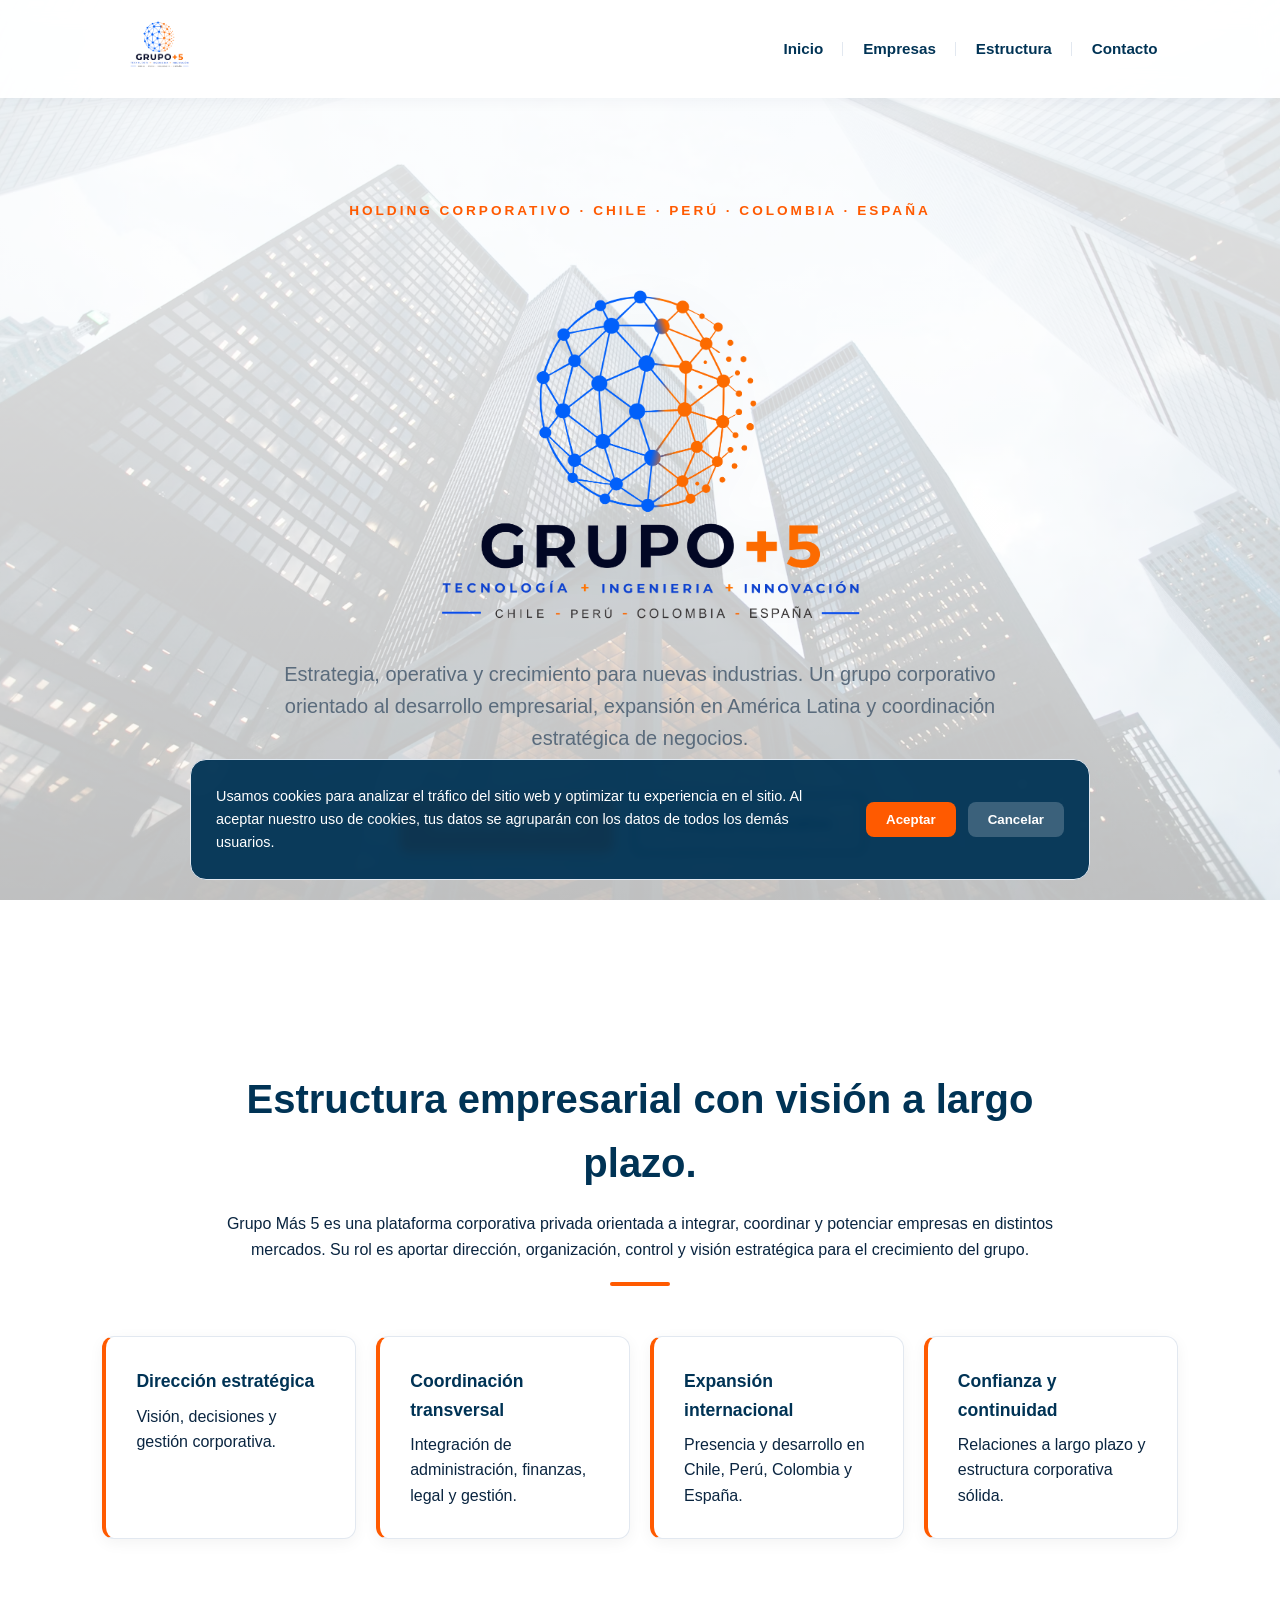
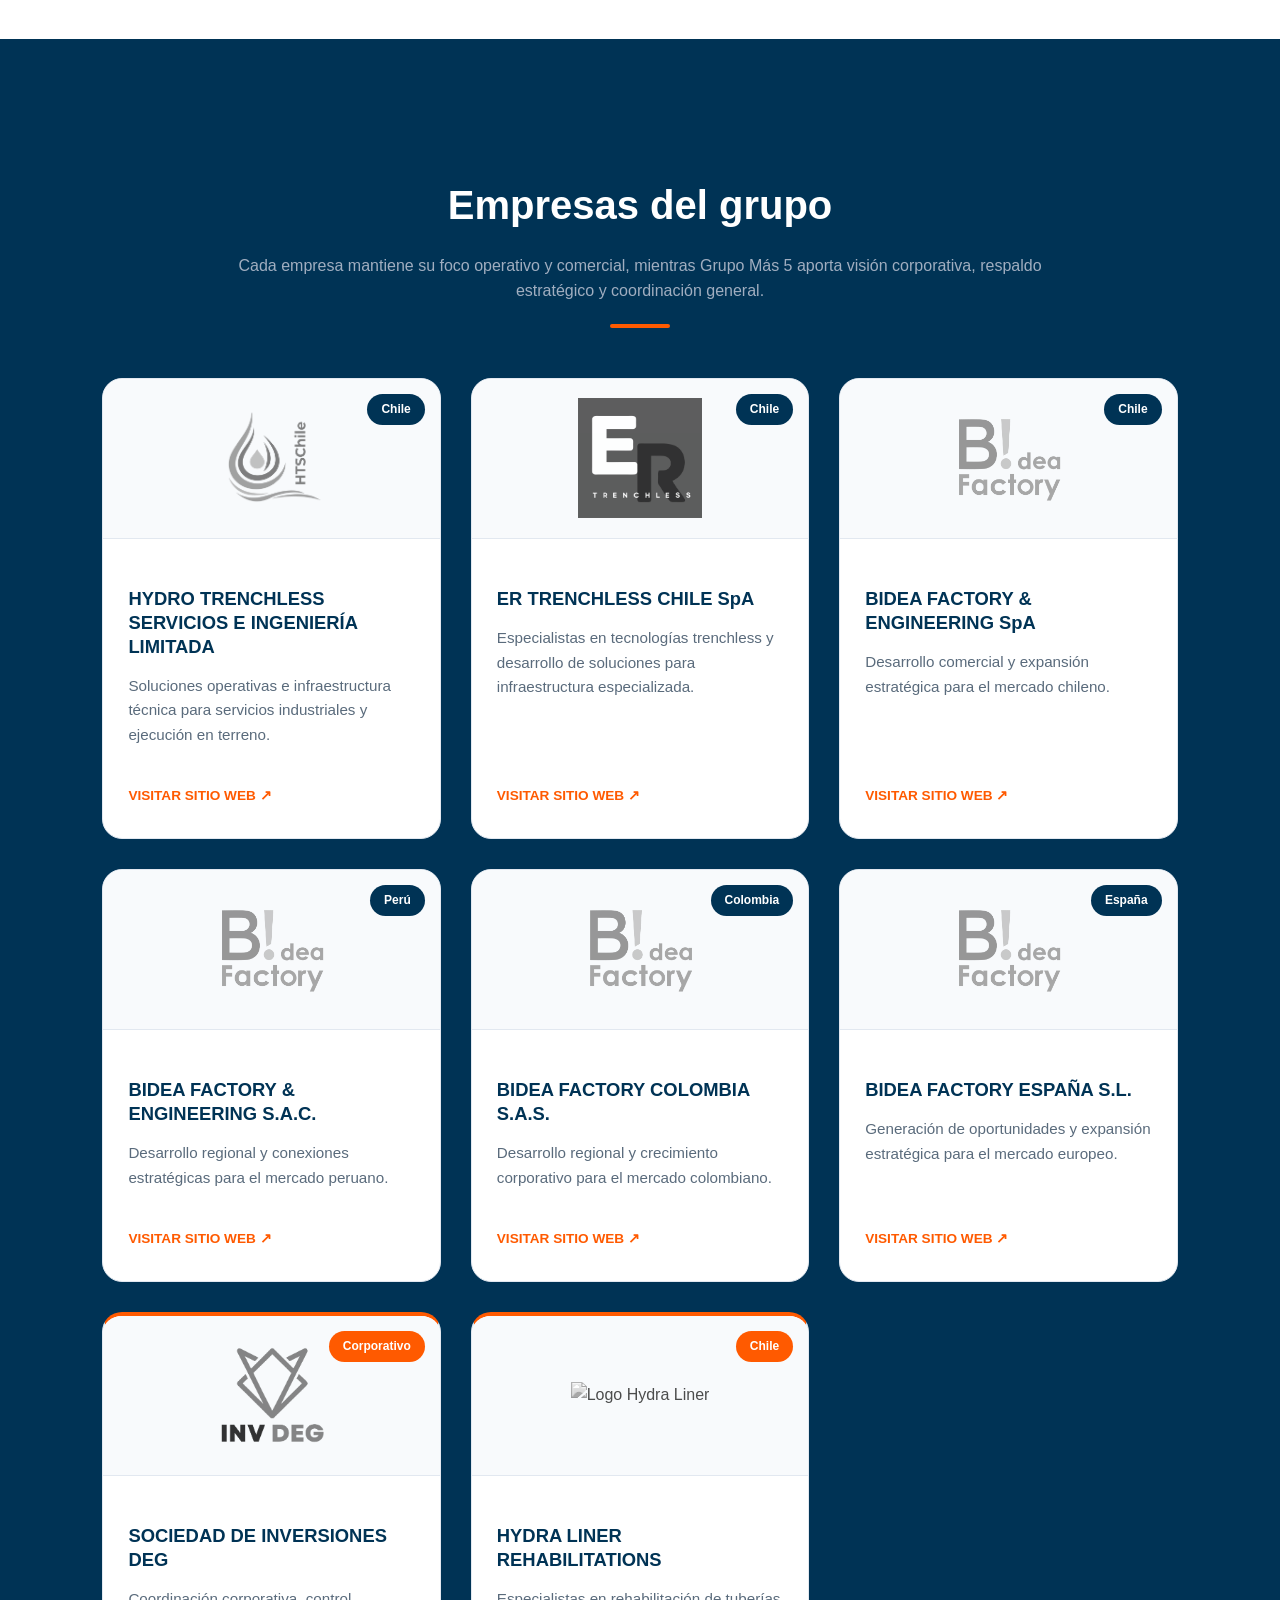
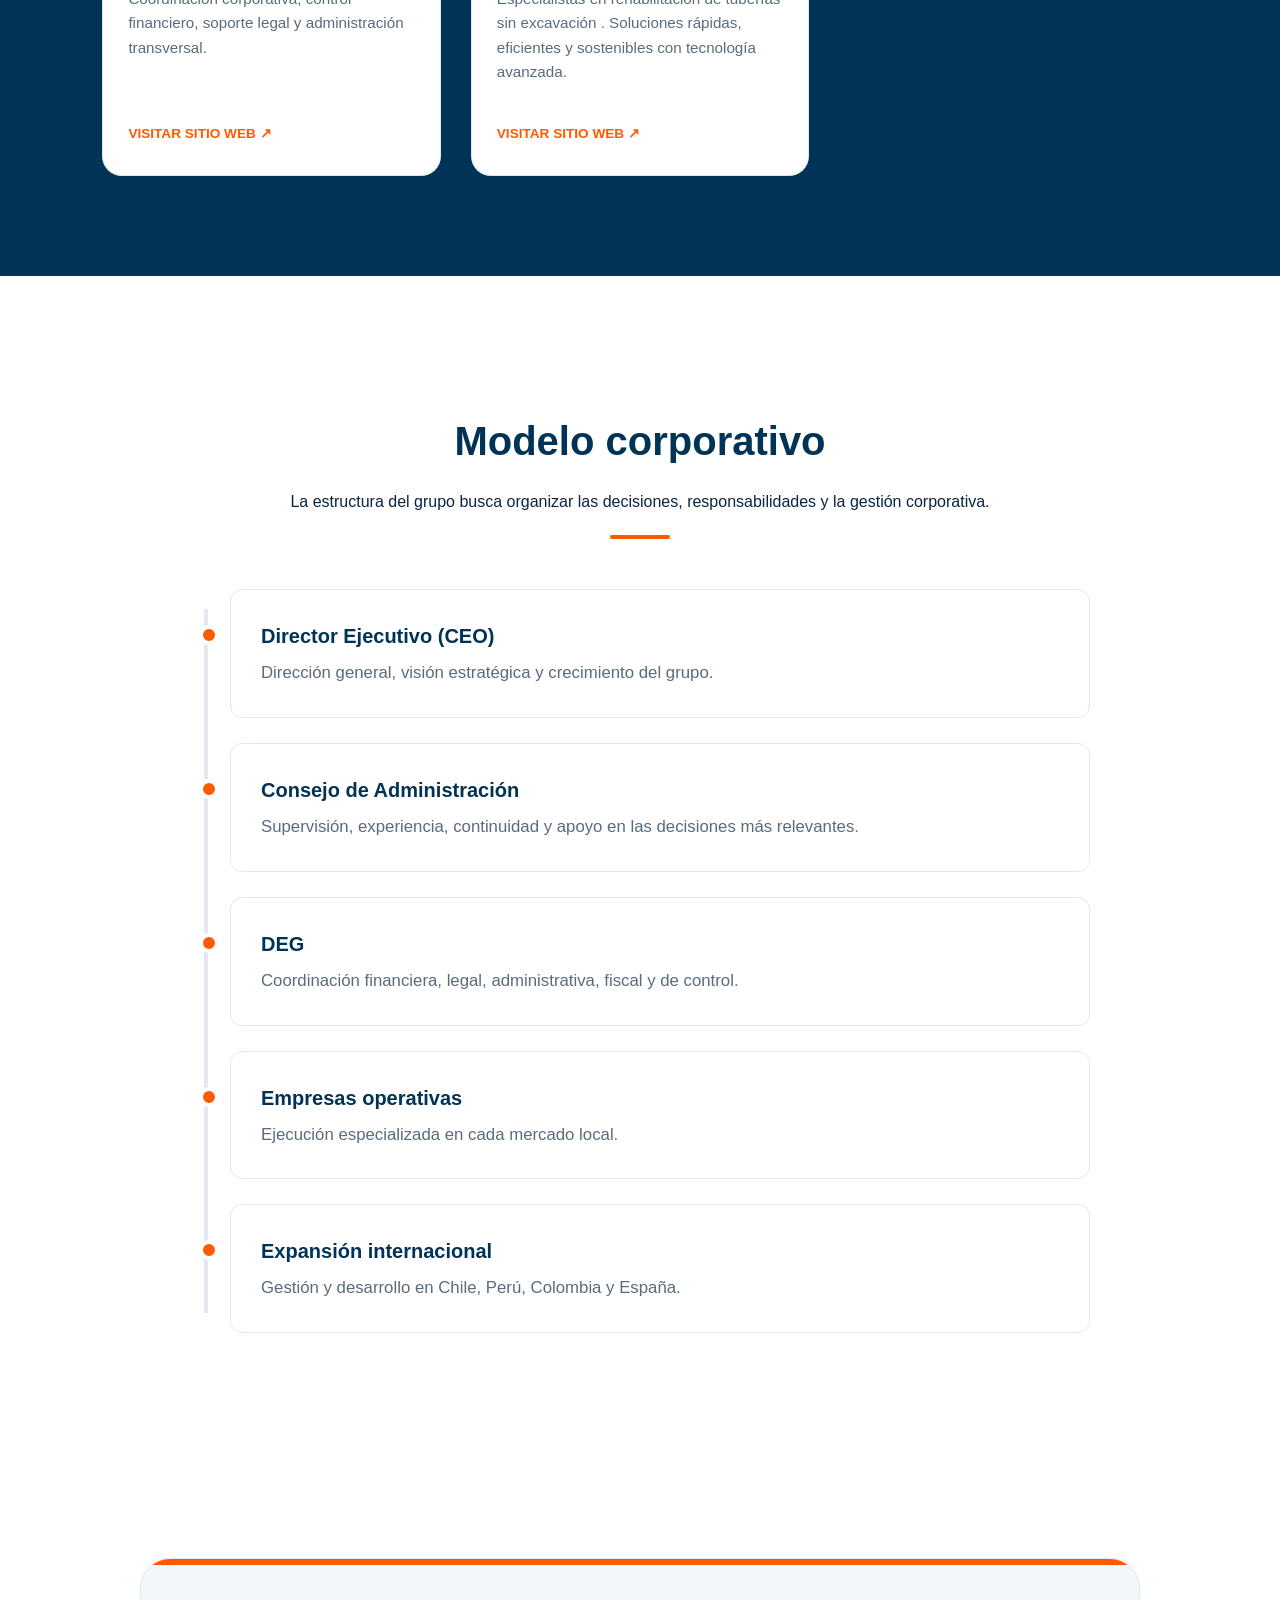
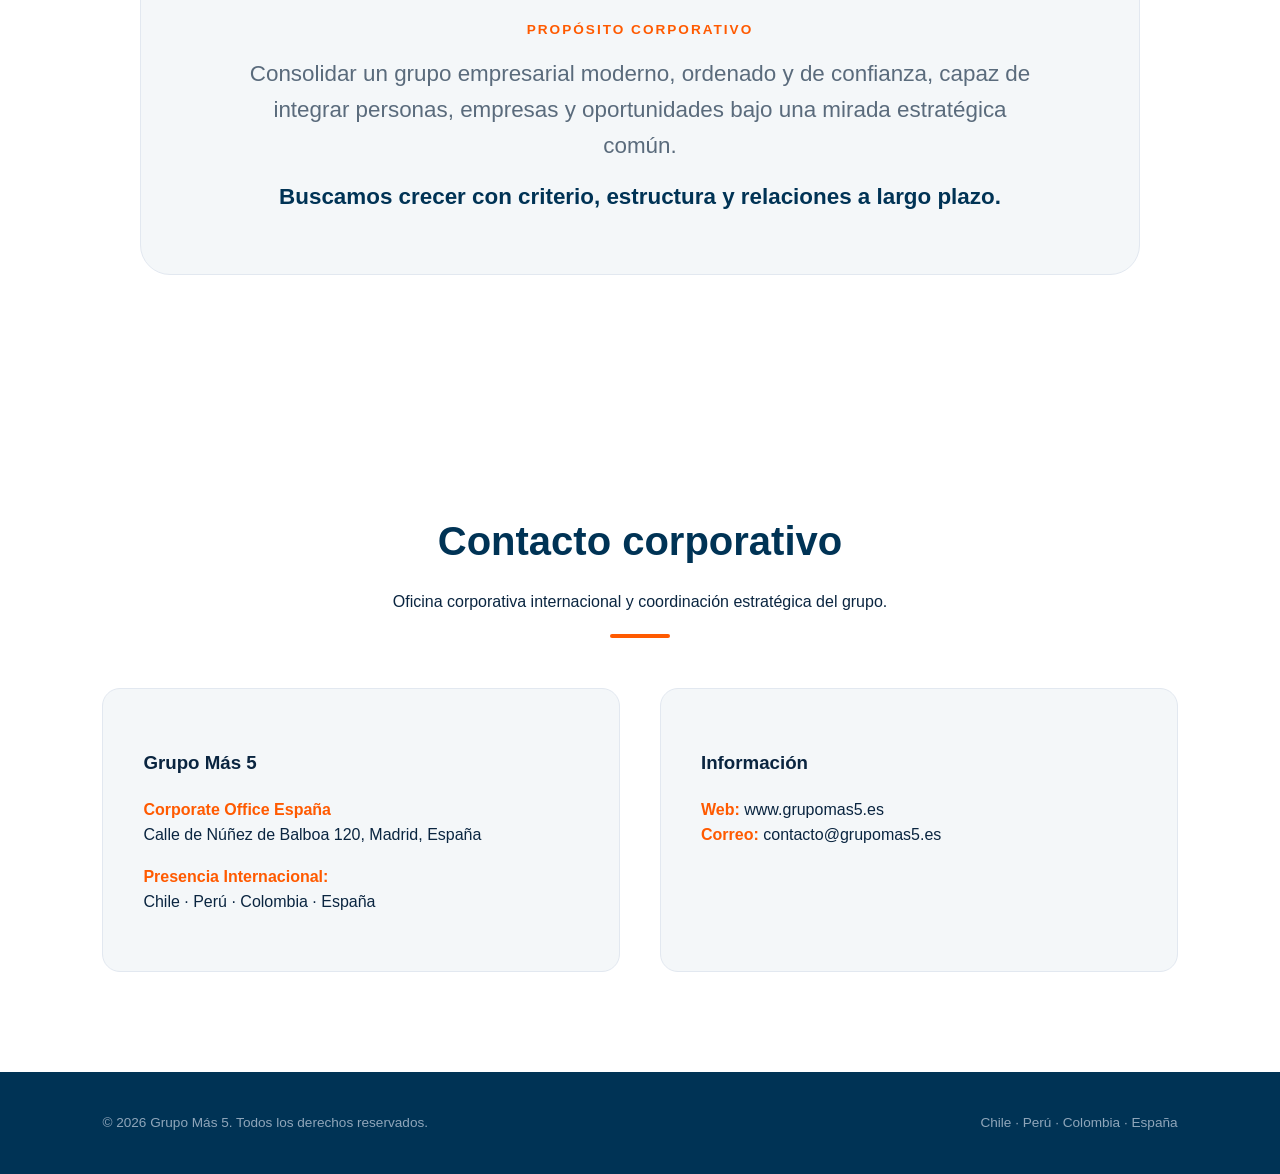
==== commit ed16ea5c: "Update index.html" ====
--- a/index.html
+++ b/index.html
@@ -179,6 +179,21 @@
                 <span class="card-link">Visitar sitio web ↗</span>
             </div>
         </div>
+
+        <!-- 8. CHILE -->
+        <div class="card card-featured" onclick="window.open('https://www.hydra-liner.com/', '_blank')">
+            <span class="tag-country" style="background: var(--orange);">Chile</span>
+            <div class="logo-container">
+                <img src="images/logo-hydra-liner.png" alt="Logo Hydra Liner" class="card-logo">
+            </div>
+            <div class="card-body">
+                <h3>HYDRA LINER REHABILITATIONS</h3>
+                <p>Especialistas en rehabilitación de tuberías sin excavación . Soluciones rápidas, eficientes y sostenibles con tecnología avanzada.</p>
+            </div>
+            <div class="card-footer">
+                <span class="card-link">Visitar sitio web ↗</span>
+            </div>
+        </div>
     </div>
 </section>
 
@@ -285,4 +300,4 @@
     }
 </script>
 </body>
-</html>+</html>
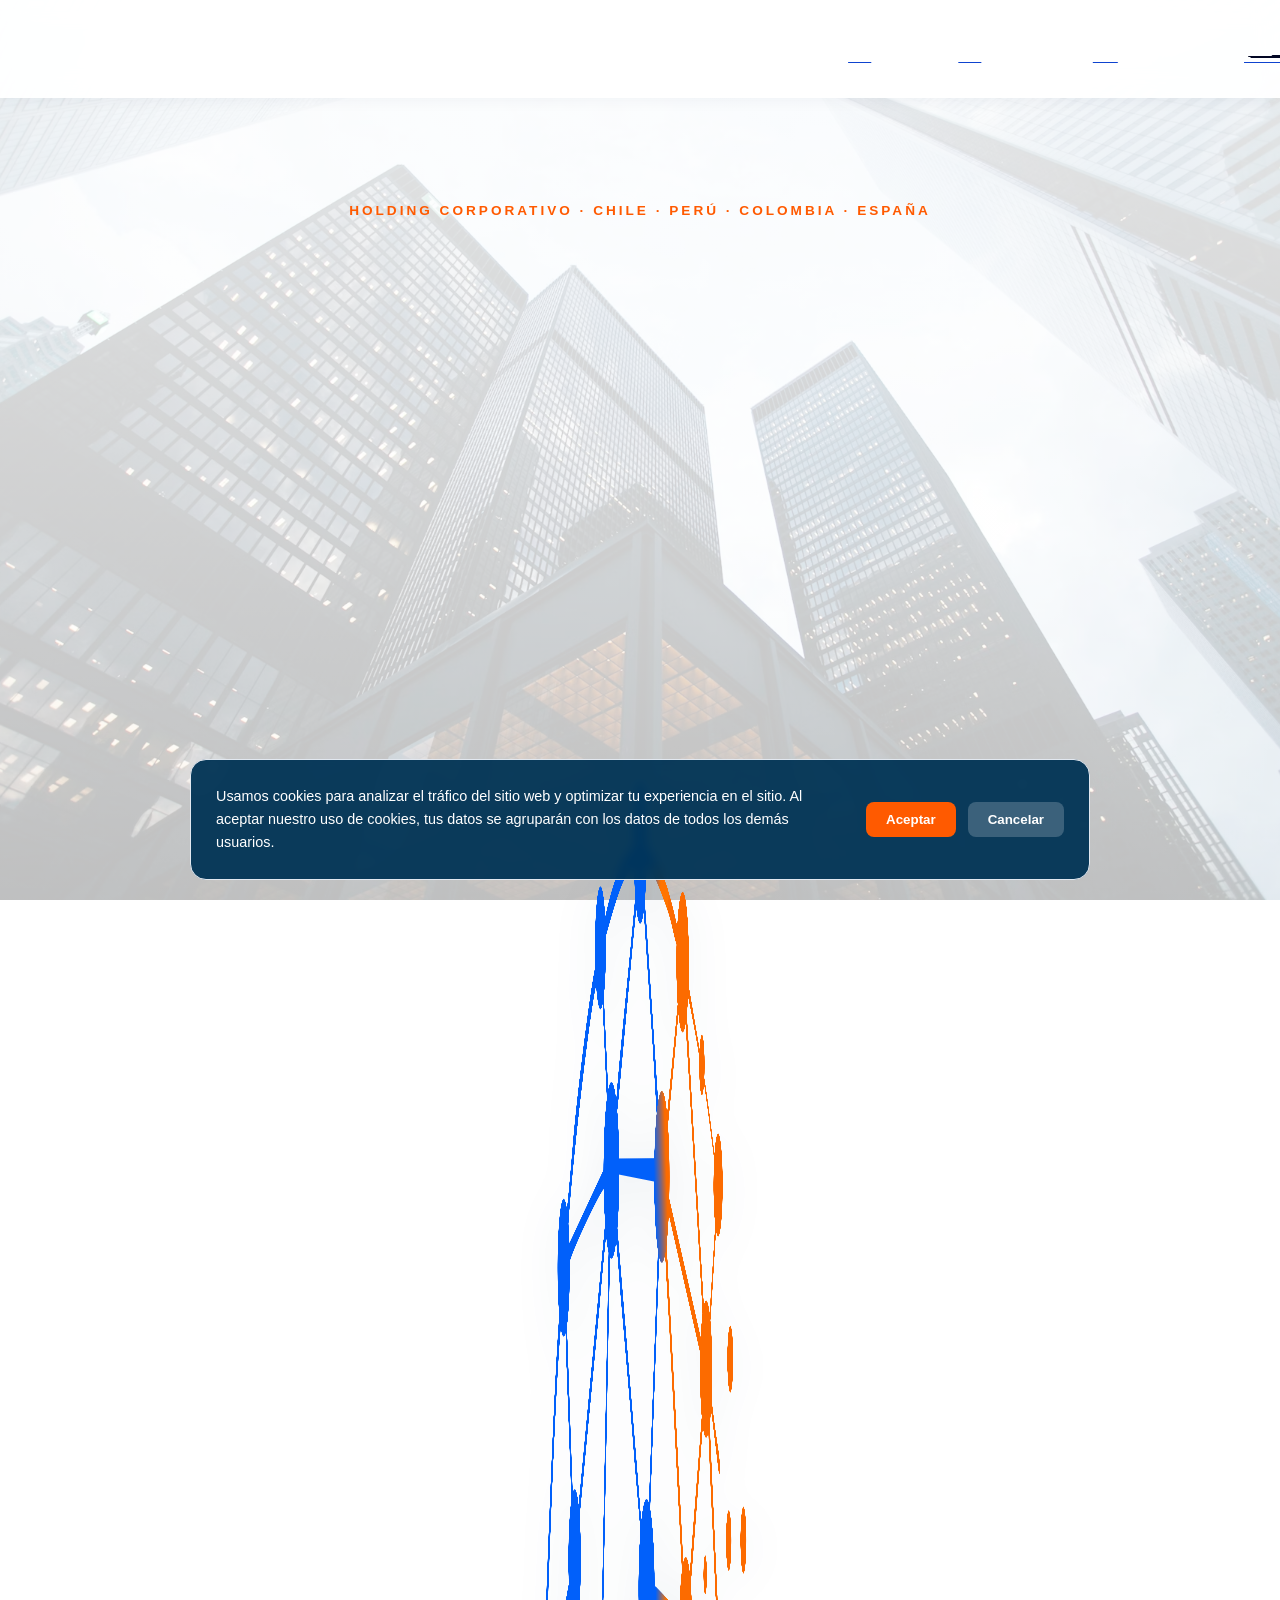
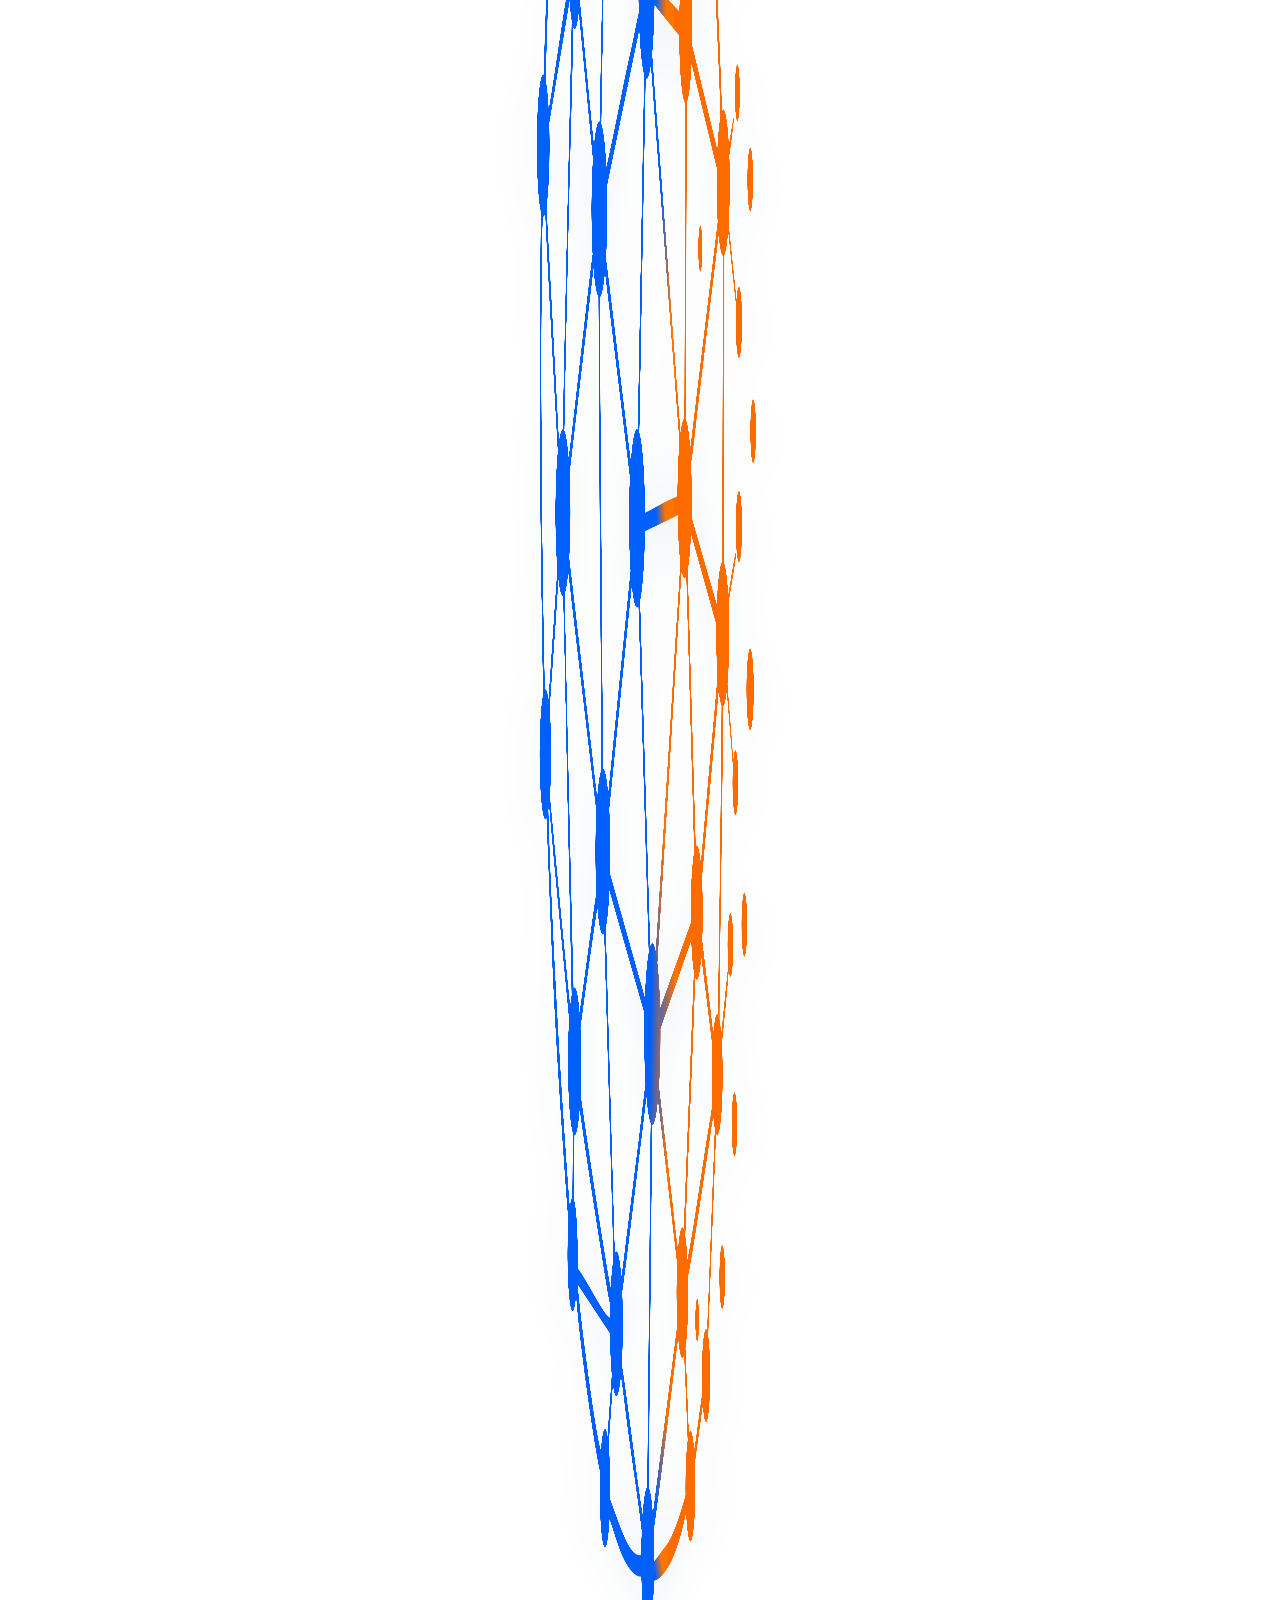
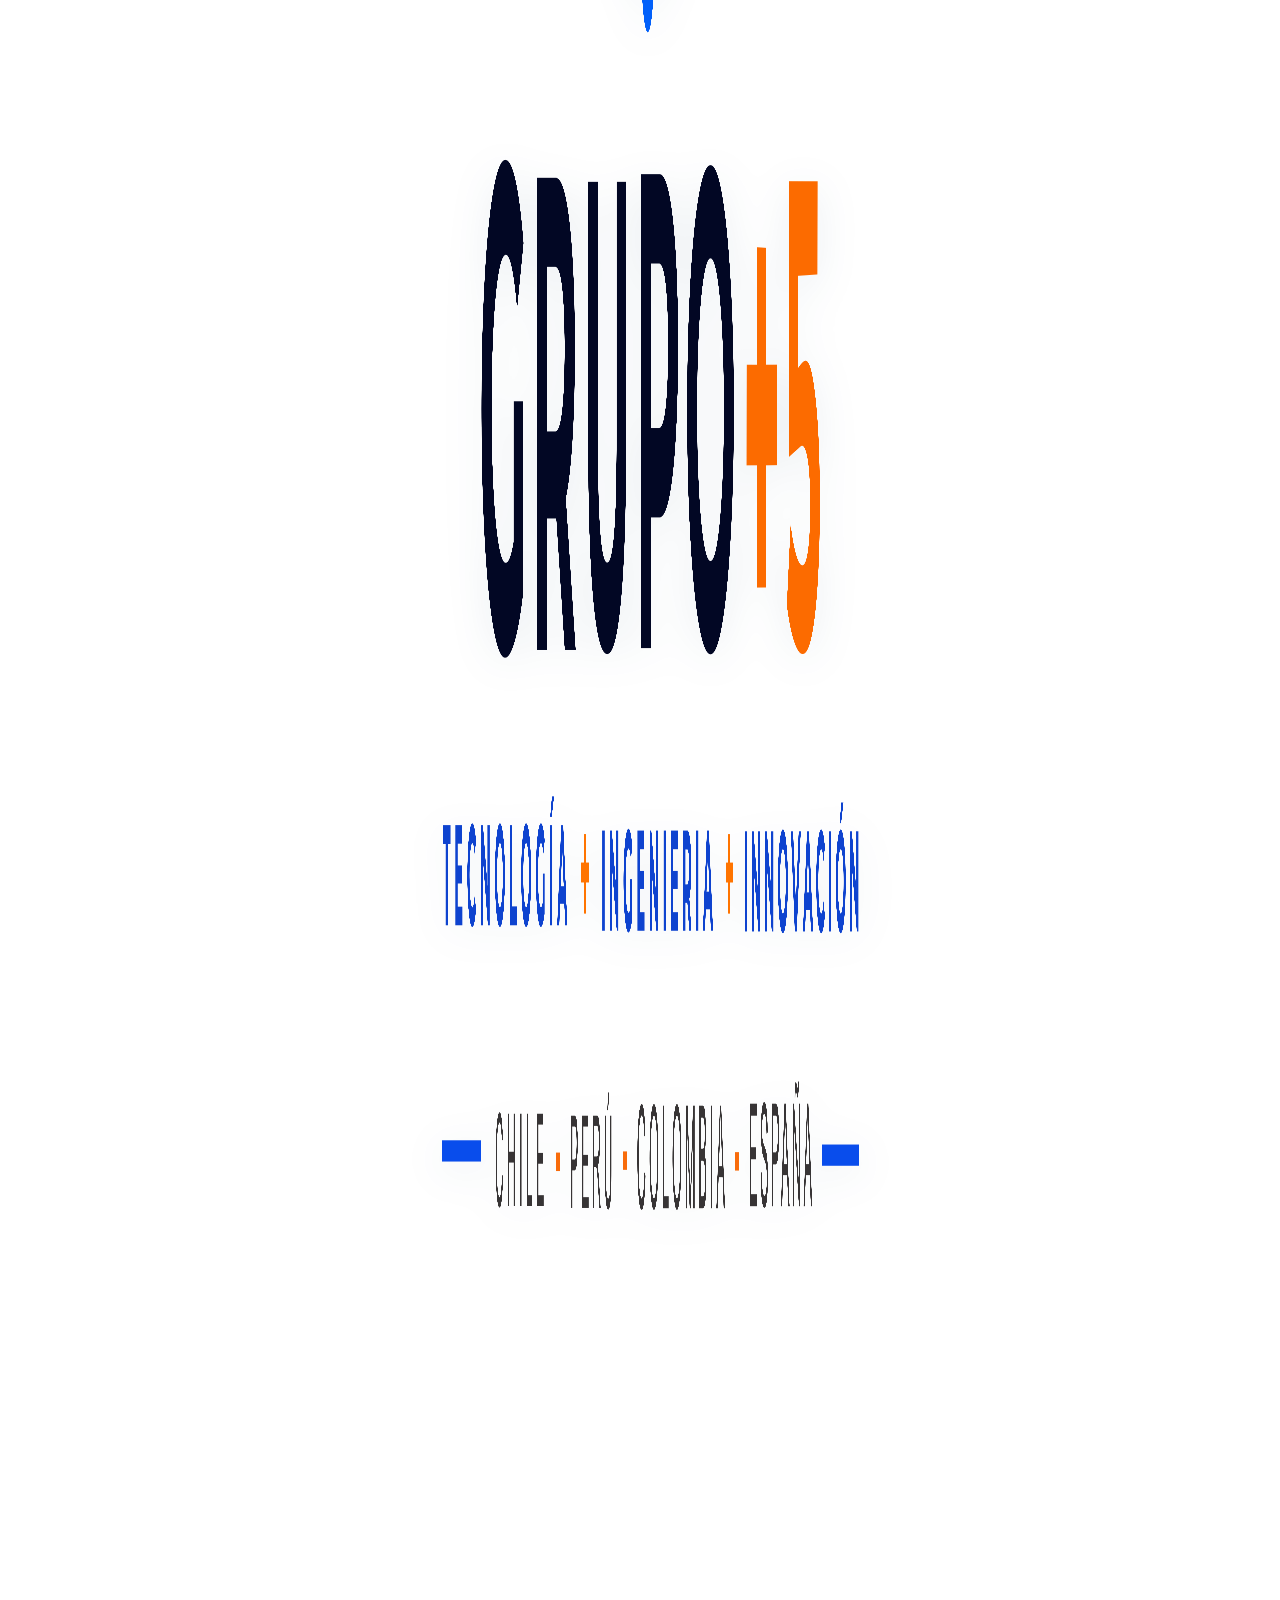
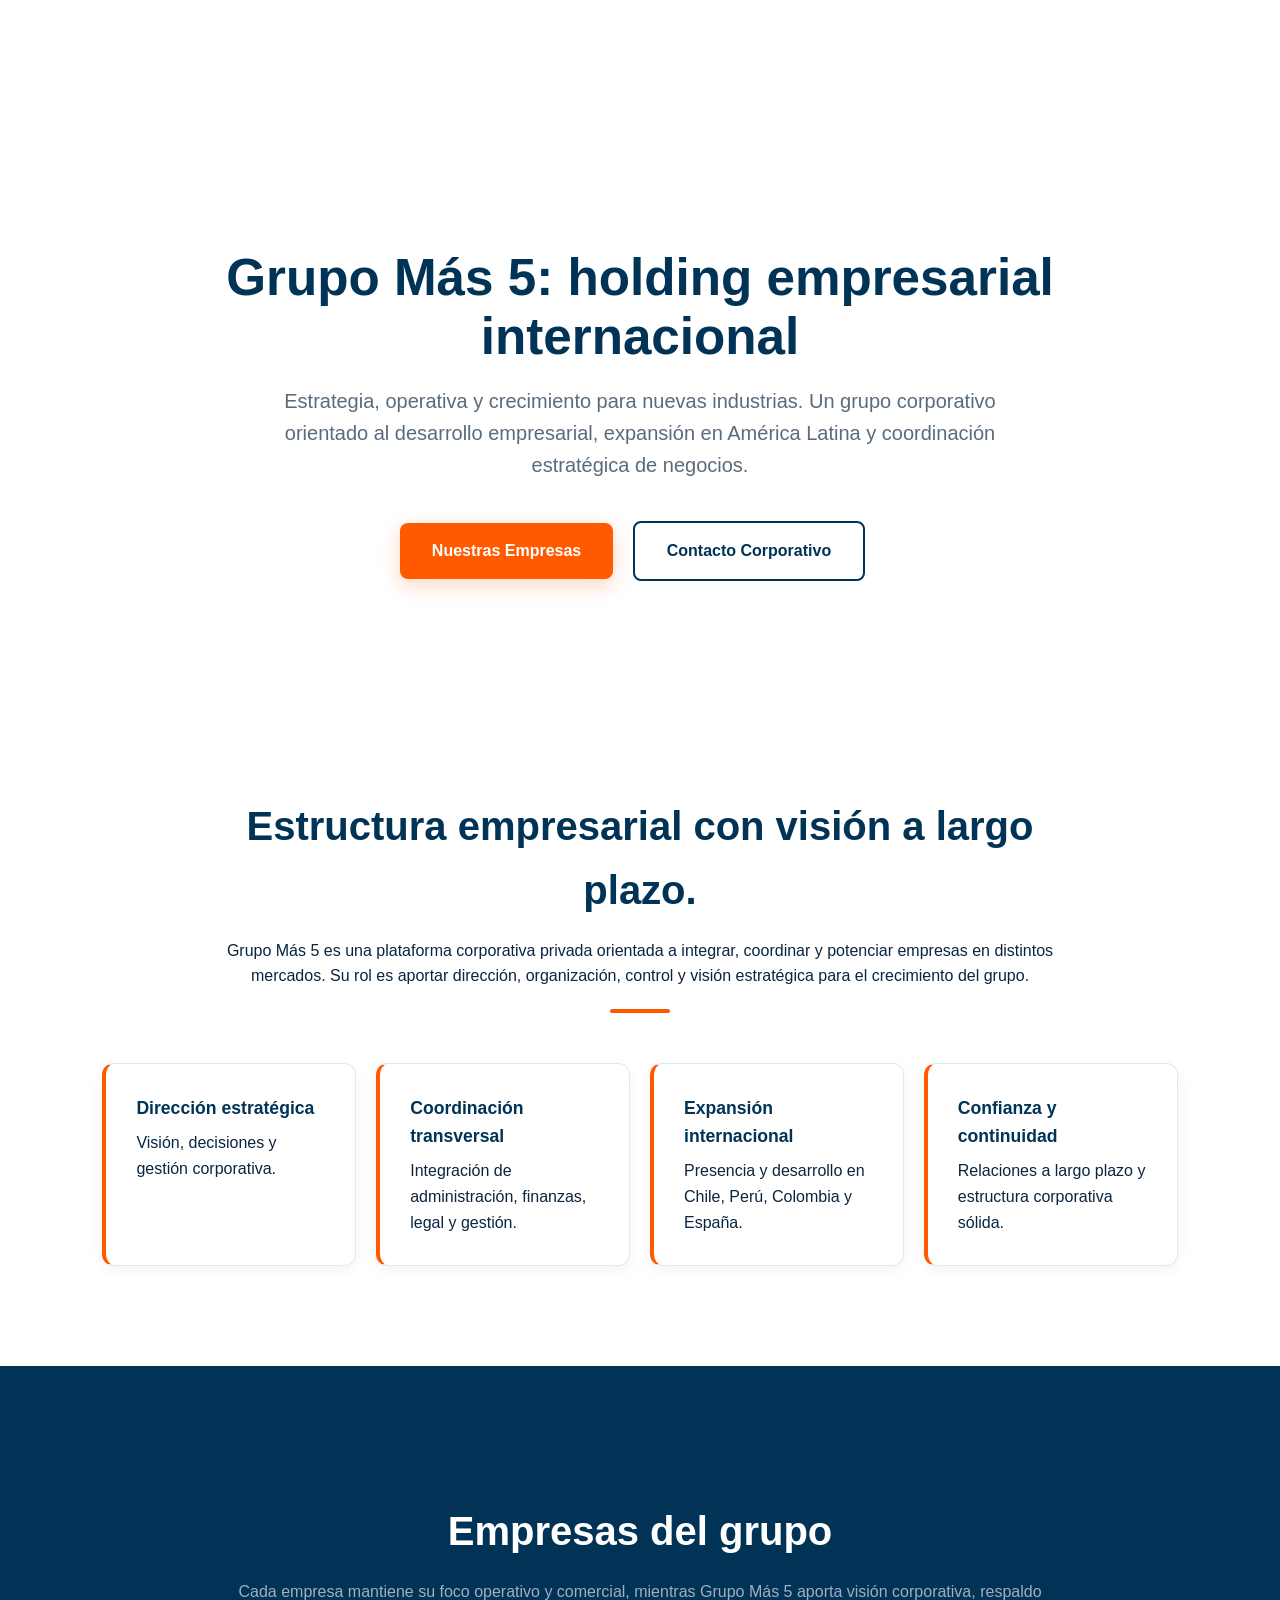
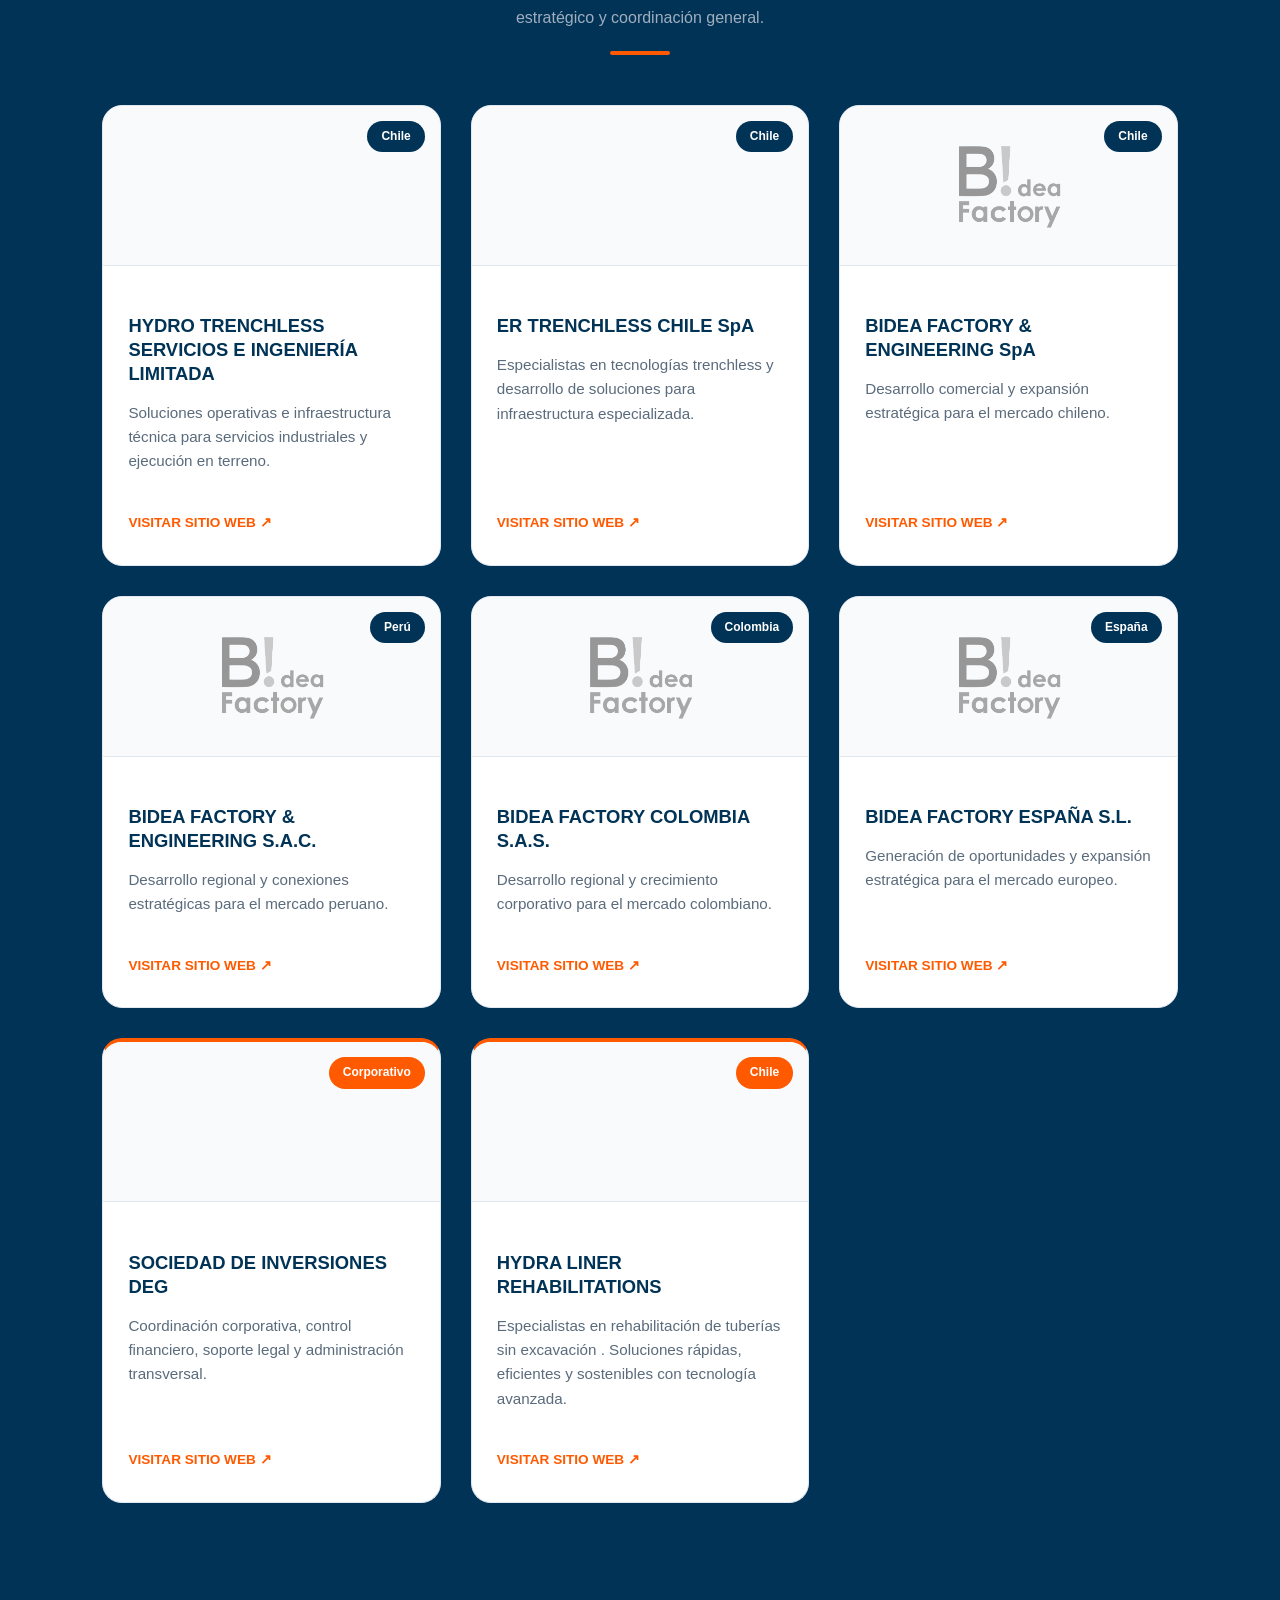
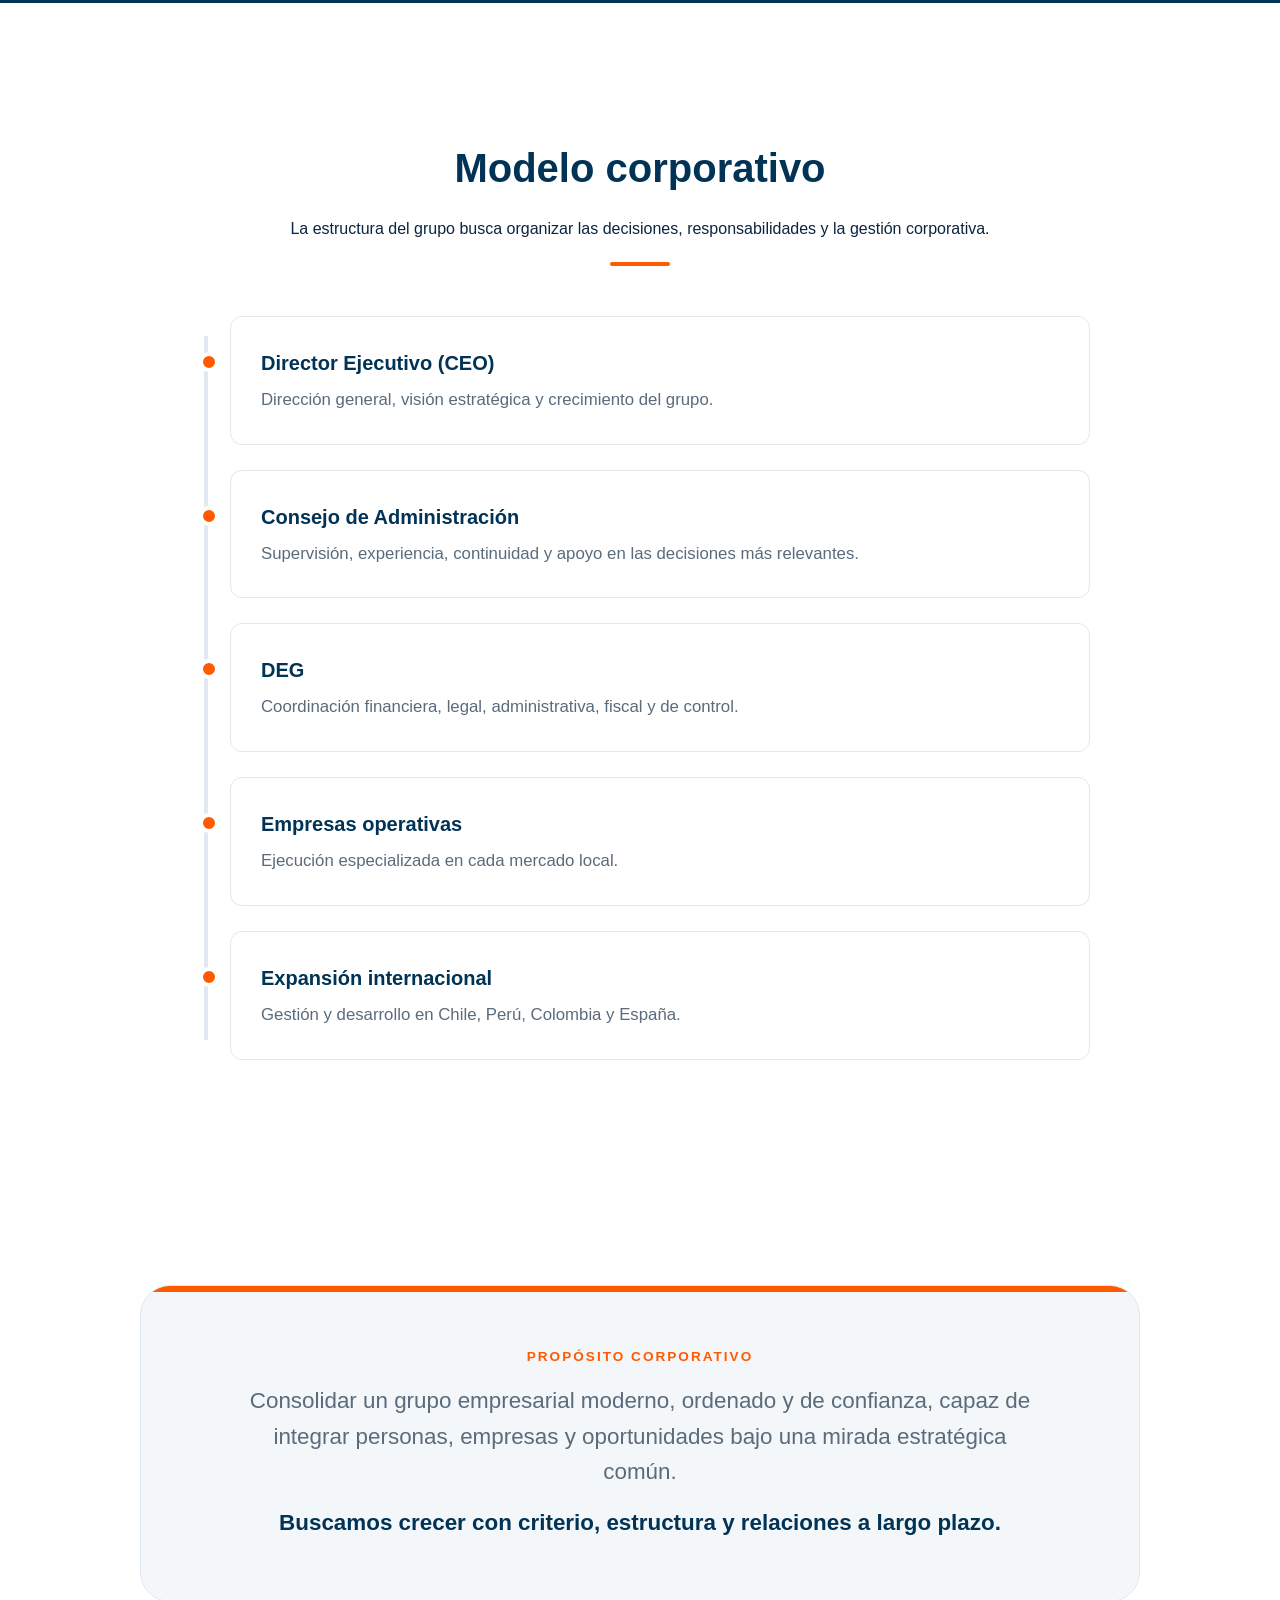
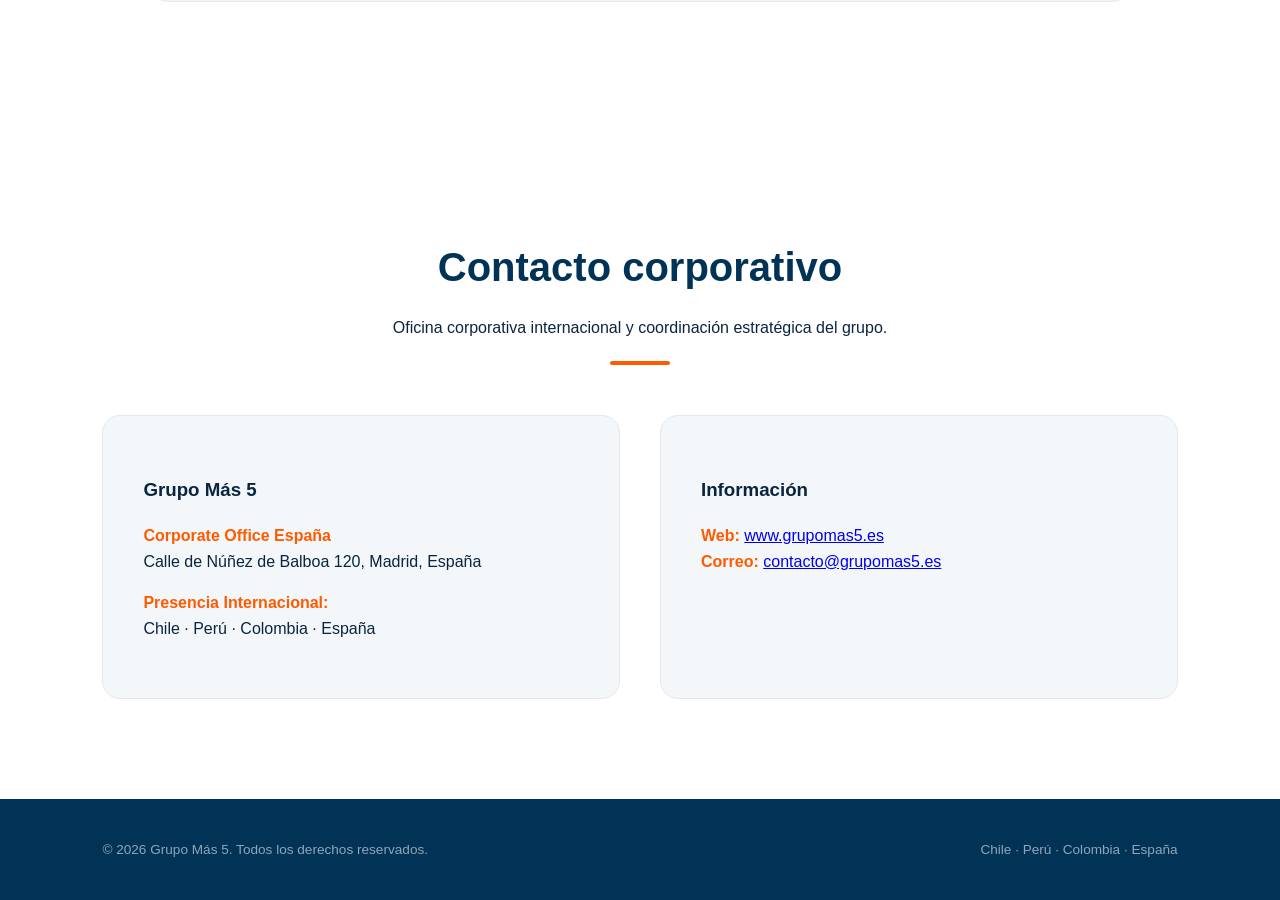
==== commit 25581f06: "Performance SEO" ====
--- a/index.html
+++ b/index.html
@@ -3,8 +3,32 @@
 <head>
 <meta charset="UTF-8">
 <meta name="viewport" content="width=device-width, initial-scale=1.0">
-<title>Grupo +5 | Tecnología, Ingeniería e Innovación</title>
-
+
+<title>Grupo Más 5 | Holding Empresarial Internacional</title>
+<meta name="description" content="Holding empresarial con presencia en Chile, Perú, Colombia y España, enfocado en tecnología, ingeniería, innovación y crecimiento corporativo.">
+<meta name="robots" content="index, follow, max-image-preview:large, max-snippet:-1, max-video-preview:-1">
+<link rel="canonical" href="https://grupomas5.es/">
+<link rel="alternate" hreflang="es" href="https://grupomas5.es/">
+<link rel="alternate" hreflang="x-default" href="https://grupomas5.es/">
+
+<meta property="og:locale" content="es_ES">
+<meta property="og:type" content="website">
+<meta property="og:site_name" content="Grupo Más 5">
+<meta property="og:url" content="https://grupomas5.es/">
+<meta property="og:title" content="Grupo Más 5 | Holding Empresarial Internacional">
+<meta property="og:description" content="Holding empresarial con presencia en Chile, Perú, Colombia y España, enfocado en tecnología, ingeniería, innovación y crecimiento corporativo.">
+<meta property="og:image" content="https://grupomas5.es/images/logo-grupo+5.png">
+<meta property="og:image:width" content="5762">
+<meta property="og:image:height" content="4821">
+<meta property="og:image:alt" content="Grupo Más 5 - Tecnología, ingeniería e innovación">
+
+<meta name="twitter:card" content="summary_large_image">
+<meta name="twitter:title" content="Grupo Más 5 | Holding Empresarial Internacional">
+<meta name="twitter:description" content="Holding empresarial con presencia en Chile, Perú, Colombia y España, enfocado en tecnología, ingeniería, innovación y crecimiento corporativo.">
+<meta name="twitter:image" content="https://grupomas5.es/images/logo-grupo+5.png">
+<meta name="twitter:image:alt" content="Grupo Más 5 - Tecnología, ingeniería e innovación">
+<meta name="theme-color" content="#003355">
+<link rel="preload" href="images/logo-grupo+5.png" as="image" fetchpriority="high">
 <link rel="apple-touch-icon" sizes="180x180" href="images/icon/apple-touch-icon.png">
 <link rel="icon" type="image/png" sizes="32x32" href="images/icon/favicon-32x32.png">
 <link rel="icon" type="image/png" sizes="16x16" href="images/icon/favicon-16x16.png">
@@ -12,12 +36,245 @@
 <link rel="manifest" href="images/icon/site.webmanifest">
 <link rel="stylesheet" href="css/style-grupo5.css">
 
+
+<script type="application/ld+json">
+{
+  "@context": "https://schema.org",
+  "@graph": [
+    {
+      "@type": "Organization",
+      "@id": "https://grupomas5.es/#organization",
+      "name": "Grupo Más 5",
+      "url": "https://grupomas5.es/",
+      "logo": {
+        "@type": "ImageObject",
+        "url": "https://grupomas5.es/images/logo-grupo+5.png",
+        "width": 5762,
+        "height": 4821
+      },
+      "description": "Holding empresarial con presencia en Chile, Perú, Colombia y España, enfocado en tecnología, ingeniería, innovación y crecimiento corporativo.",
+      "email": "contacto@grupomas5.es",
+      "address": {
+        "@type": "PostalAddress",
+        "streetAddress": "Calle de Núñez de Balboa 120",
+        "addressLocality": "Madrid",
+        "addressCountry": "ES"
+      },
+      "areaServed": [
+        {
+          "@type": "Country",
+          "name": "Chile"
+        },
+        {
+          "@type": "Country",
+          "name": "Perú"
+        },
+        {
+          "@type": "Country",
+          "name": "Colombia"
+        },
+        {
+          "@type": "Country",
+          "name": "España"
+        }
+      ],
+      "contactPoint": {
+        "@type": "ContactPoint",
+        "contactType": "corporate contact",
+        "email": "contacto@grupomas5.es",
+        "availableLanguage": "Spanish"
+      },
+      "subOrganization": [
+        {
+          "@type": "Organization",
+          "name": "Hydro Trenchless Servicios e Ingeniería Limitada",
+          "url": "https://htschile.com",
+          "areaServed": {
+            "@type": "Country",
+            "name": "Chile"
+          }
+        },
+        {
+          "@type": "Organization",
+          "name": "ER Trenchless Chile SpA",
+          "url": "https://ertchile.com",
+          "areaServed": {
+            "@type": "Country",
+            "name": "Chile"
+          }
+        },
+        {
+          "@type": "Organization",
+          "name": "Bidea Factory & Engineering SpA",
+          "url": "https://bideafactory.com",
+          "areaServed": {
+            "@type": "Country",
+            "name": "Chile"
+          }
+        },
+        {
+          "@type": "Organization",
+          "name": "Bidea Factory & Engineering S.A.C.",
+          "url": "https://bideafactory.com",
+          "areaServed": {
+            "@type": "Country",
+            "name": "Perú"
+          }
+        },
+        {
+          "@type": "Organization",
+          "name": "Bidea Factory Colombia S.A.S.",
+          "url": "https://bideafactory.com",
+          "areaServed": {
+            "@type": "Country",
+            "name": "Colombia"
+          }
+        },
+        {
+          "@type": "Organization",
+          "name": "Bidea Factory España S.L.",
+          "url": "https://bideafactory.com",
+          "areaServed": {
+            "@type": "Country",
+            "name": "España"
+          }
+        },
+        {
+          "@type": "Organization",
+          "name": "Sociedad de Inversiones DEG",
+          "url": "https://deg.cl",
+          "areaServed": {
+            "@type": "Country",
+            "name": "Chile"
+          }
+        },
+        {
+          "@type": "Organization",
+          "name": "Hydra Liner Rehabilitations",
+          "url": "https://www.hydra-liner.com/",
+          "areaServed": {
+            "@type": "Country",
+            "name": "Chile"
+          }
+        }
+      ]
+    },
+    {
+      "@type": "WebSite",
+      "@id": "https://grupomas5.es/#website",
+      "url": "https://grupomas5.es/",
+      "name": "Grupo Más 5",
+      "inLanguage": "es",
+      "publisher": {
+        "@id": "https://grupomas5.es/#organization"
+      }
+    },
+    {
+      "@type": "WebPage",
+      "@id": "https://grupomas5.es/#webpage",
+      "url": "https://grupomas5.es/",
+      "name": "Grupo Más 5 | Holding Empresarial Internacional",
+      "description": "Holding empresarial con presencia en Chile, Perú, Colombia y España, enfocado en tecnología, ingeniería, innovación y crecimiento corporativo.",
+      "inLanguage": "es",
+      "isPartOf": {
+        "@id": "https://grupomas5.es/#website"
+      },
+      "about": {
+        "@id": "https://grupomas5.es/#organization"
+      },
+      "primaryImageOfPage": {
+        "@type": "ImageObject",
+        "url": "https://grupomas5.es/images/logo-grupo+5.png"
+      }
+    },
+    {
+      "@type": "ItemList",
+      "@id": "https://grupomas5.es/#companies",
+      "name": "Empresas de Grupo Más 5",
+      "itemListElement": [
+        {
+          "@type": "ListItem",
+          "position": 1,
+          "item": {
+            "@type": "Organization",
+            "name": "Hydro Trenchless Servicios e Ingeniería Limitada",
+            "url": "https://htschile.com"
+          }
+        },
+        {
+          "@type": "ListItem",
+          "position": 2,
+          "item": {
+            "@type": "Organization",
+            "name": "ER Trenchless Chile SpA",
+            "url": "https://ertchile.com"
+          }
+        },
+        {
+          "@type": "ListItem",
+          "position": 3,
+          "item": {
+            "@type": "Organization",
+            "name": "Bidea Factory & Engineering SpA",
+            "url": "https://bideafactory.com"
+          }
+        },
+        {
+          "@type": "ListItem",
+          "position": 4,
+          "item": {
+            "@type": "Organization",
+            "name": "Bidea Factory & Engineering S.A.C.",
+            "url": "https://bideafactory.com"
+          }
+        },
+        {
+          "@type": "ListItem",
+          "position": 5,
+          "item": {
+            "@type": "Organization",
+            "name": "Bidea Factory Colombia S.A.S.",
+            "url": "https://bideafactory.com"
+          }
+        },
+        {
+          "@type": "ListItem",
+          "position": 6,
+          "item": {
+            "@type": "Organization",
+            "name": "Bidea Factory España S.L.",
+            "url": "https://bideafactory.com"
+          }
+        },
+        {
+          "@type": "ListItem",
+          "position": 7,
+          "item": {
+            "@type": "Organization",
+            "name": "Sociedad de Inversiones DEG",
+            "url": "https://deg.cl"
+          }
+        },
+        {
+          "@type": "ListItem",
+          "position": 8,
+          "item": {
+            "@type": "Organization",
+            "name": "Hydra Liner Rehabilitations",
+            "url": "https://www.hydra-liner.com/"
+          }
+        }
+      ]
+    }
+  ]
+}
+</script>
 </head>
 <body>
 
-<nav>
+<nav aria-label="Navegación principal">
     <div class="logo">
-        <a href="#"><img src="images/logo-grupo+5.png" alt="Grupo Más 5" class="nav-logo"></a>
+        <a href="/" aria-label="Inicio de Grupo Más 5"><img src="images/logo-grupo+5.png" alt="Grupo Más 5" class="nav-logo" width="5762" height="4821" decoding="async"></a>
     </div>
     <div>
         <a href="#grupo">Inicio</a>
@@ -27,12 +284,13 @@
     </div>
 </nav>
 
+<main id="contenido">
 <header class="hero">
     <div class="hero-content">
         <div class="eyebrow">Holding corporativo · Chile · Perú · Colombia · España</div>
         
-        <img src="images/logo-grupo+5.png" alt="Grupo Más 5 Logo" class="hero-logo">
-        <h1 class="sr-only">Grupo Más 5</h1>
+        <img src="images/logo-grupo+5.png" alt="Grupo Más 5 - holding empresarial internacional" class="hero-logo" width="5762" height="4821" decoding="async" fetchpriority="high">
+        <h1>Grupo Más 5: holding empresarial internacional</h1>
         
         <p>
             Estrategia, operativa y crecimiento para nuevas industrias. Un grupo corporativo orientado al desarrollo empresarial, expansión en América Latina y coordinación estratégica de negocios.
@@ -76,10 +334,10 @@
 
     <div class="empresas-grid">
         <!-- 1. CHILE - HTS -->
-        <div class="card" onclick="window.open('https://htschile.com', '_blank')">
+        <a class="card" href="https://htschile.com" target="_blank" rel="noopener noreferrer">
             <span class="tag-country">Chile</span>
             <div class="logo-container">
-                <img src="images/logo-hts.png" alt="Logo HTS Chile" class="card-logo">
+                <img src="images/logo-hts.png" alt="Logo HTS Chile" class="card-logo" width="4114" height="4086" decoding="async" loading="lazy">
             </div>
             <div class="card-body">
                 <h3>HYDRO TRENCHLESS SERVICIOS E INGENIERÍA LIMITADA</h3>
@@ -88,13 +346,13 @@
             <div class="card-footer">
                 <span class="card-link">Visitar sitio web ↗</span>
             </div>
-        </div>
+        </a>
 
         <!-- 2. CHILE - ER TRENCHLESS -->
-        <div class="card" onclick="window.open('https://ertchile.com', '_blank')">
+        <a class="card" href="https://ertchile.com" target="_blank" rel="noopener noreferrer">
             <span class="tag-country">Chile</span>
             <div class="logo-container">
-                <img src="images/logo-ert.png" alt="Logo ER Trenchless" class="card-logo">
+                <img src="images/logo-ert.png" alt="Logo ER Trenchless" class="card-logo" width="5541" height="5344" decoding="async" loading="lazy">
             </div>
             <div class="card-body">
                 <h3>ER TRENCHLESS CHILE SpA</h3>
@@ -103,13 +361,13 @@
             <div class="card-footer">
                 <span class="card-link">Visitar sitio web ↗</span>
             </div>
-        </div>
+        </a>
 
         <!-- 3. CHILE - BIDEA -->
-        <div class="card" onclick="window.open('https://bideafactory.com', '_blank')">
+        <a class="card" href="https://bideafactory.com" target="_blank" rel="noopener noreferrer">
             <span class="tag-country">Chile</span>
             <div class="logo-container">
-                <img src="images/logo-bidea.png" alt="Logo Bidea Factory Chile" class="card-logo">
+                <img src="images/logo-bidea.png" alt="Logo Bidea Factory Chile" class="card-logo" width="9114" height="7434" decoding="async" loading="lazy">
             </div>
             <div class="card-body">
                 <h3>BIDEA FACTORY & ENGINEERING SpA</h3>
@@ -118,13 +376,13 @@
             <div class="card-footer">
                 <span class="card-link">Visitar sitio web ↗</span>
             </div>
-        </div>
+        </a>
 
         <!-- 4. PERÚ -->
-        <div class="card" onclick="window.open('https://bideafactory.com', '_blank')">
+        <a class="card" href="https://bideafactory.com" target="_blank" rel="noopener noreferrer">
             <span class="tag-country">Perú</span>
             <div class="logo-container">
-                <img src="images/logo-bidea.png" alt="Logo Bidea Factory Perú" class="card-logo">
+                <img src="images/logo-bidea.png" alt="Logo Bidea Factory Perú" class="card-logo" width="9114" height="7434" decoding="async" loading="lazy">
             </div>
             <div class="card-body">
                 <h3>BIDEA FACTORY & ENGINEERING S.A.C.</h3>
@@ -133,13 +391,13 @@
             <div class="card-footer">
                 <span class="card-link">Visitar sitio web ↗</span>
             </div>
-        </div>
+        </a>
 
         <!-- 5. COLOMBIA -->
-        <div class="card" onclick="window.open('https://bideafactory.com', '_blank')">
+        <a class="card" href="https://bideafactory.com" target="_blank" rel="noopener noreferrer">
             <span class="tag-country">Colombia</span>
             <div class="logo-container">
-                <img src="images/logo-bidea.png" alt="Logo Bidea Factory Colombia" class="card-logo">
+                <img src="images/logo-bidea.png" alt="Logo Bidea Factory Colombia" class="card-logo" width="9114" height="7434" decoding="async" loading="lazy">
             </div>
             <div class="card-body">
                 <h3>BIDEA FACTORY COLOMBIA S.A.S.</h3>
@@ -148,13 +406,13 @@
             <div class="card-footer">
                 <span class="card-link">Visitar sitio web ↗</span>
             </div>
-        </div>
+        </a>
 
         <!-- 6. ESPAÑA -->
-        <div class="card" onclick="window.open('https://bideafactory.com', '_blank')">
+        <a class="card" href="https://bideafactory.com" target="_blank" rel="noopener noreferrer">
             <span class="tag-country">España</span>
             <div class="logo-container">
-                <img src="images/logo-bidea.png" alt="Logo Bidea Factory España" class="card-logo">
+                <img src="images/logo-bidea.png" alt="Logo Bidea Factory España" class="card-logo" width="9114" height="7434" decoding="async" loading="lazy">
             </div>
             <div class="card-body">
                 <h3>BIDEA FACTORY ESPAÑA S.L.</h3>
@@ -163,13 +421,13 @@
             <div class="card-footer">
                 <span class="card-link">Visitar sitio web ↗</span>
             </div>
-        </div>
+        </a>
 
         <!-- 7. CORPORATIVO -->
-        <div class="card card-featured" onclick="window.open('https://deg.cl', '_blank')">
+        <a class="card card-featured" href="https://deg.cl" target="_blank" rel="noopener noreferrer">
             <span class="tag-country" style="background: var(--orange);">Corporativo</span>
             <div class="logo-container">
-                <img src="images/logo-invdeg.png" alt="Logo DEG" class="card-logo">
+                <img src="images/logo-invdeg.png" alt="Logo DEG" class="card-logo" width="5609" height="5411" decoding="async" loading="lazy">
             </div>
             <div class="card-body">
                 <h3>SOCIEDAD DE INVERSIONES DEG</h3>
@@ -178,13 +436,13 @@
             <div class="card-footer">
                 <span class="card-link">Visitar sitio web ↗</span>
             </div>
-        </div>
+        </a>
 
         <!-- 8. CHILE -->
-        <div class="card card-featured" onclick="window.open('https://www.hydra-liner.com/', '_blank')">
+        <a class="card card-featured" href="https://www.hydra-liner.com/" target="_blank" rel="noopener noreferrer">
             <span class="tag-country" style="background: var(--orange);">Chile</span>
             <div class="logo-container">
-                <img src="images/logo-hydra-liner.png" alt="Logo Hydra Liner" class="card-logo">
+                <img src="images/logo-hydra-liner.png" alt="Logo Hydra Liner" class="card-logo" width="5157" height="6676" decoding="async" loading="lazy">
             </div>
             <div class="card-body">
                 <h3>HYDRA LINER REHABILITATIONS</h3>
@@ -193,7 +451,7 @@
             <div class="card-footer">
                 <span class="card-link">Visitar sitio web ↗</span>
             </div>
-        </div>
+        </a>
     </div>
 </section>
 
@@ -267,12 +525,14 @@
         <div class="contact-box">
             <h3>Información</h3>
             <p>
-                <span class="highlight">Web:</span> www.grupomas5.es<br>
-                <span class="highlight">Correo:</span> contacto@grupomas5.es
+                <span class="highlight">Web:</span> <a href="https://grupomas5.es/">www.grupomas5.es</a><br>
+                <span class="highlight">Correo:</span> <a href="mailto:contacto@grupomas5.es">contacto@grupomas5.es</a>
             </p>
         </div>
     </div>
 </section>
+
+</main>
 
 <footer>
     <div>© 2026 Grupo Más 5. Todos los derechos reservados.</div>
--- a/css/style-grupo5.css
+++ b/css/style-grupo5.css
@@ -54,12 +54,13 @@
 ========================================= */
 .hero {
     min-height: 75vh; display: flex; align-items: center; position: relative;
-    padding: 200px 8% 80px; background: linear-gradient(rgba(255, 255, 255, 0.90), rgba(255, 255, 255, 0.75)), url('../images/hero.jpg');
+    padding: 200px 8% 80px; background: linear-gradient(rgba(255, 255, 255, 0.90), rgba(255, 255, 255, 0.75)), url('../images/hero.avif');
     background-size: cover; background-position: center; background-attachment: fixed;
 }
+.hero h1 { font-size: clamp(2rem, 4vw, 3.3rem); color: var(--navy); margin: -45px auto 18px; line-height: 1.15; }
 .hero-logo { width: 520px; max-width: 90%; margin-bottom: 24px; filter: drop-shadow(0 8px 20px rgba(0, 51, 85, 0.08)); }
 .hero-content { max-width: 900px; position: relative; z-index: 1; margin-top: 40px; text-align: center; margin: 0 auto; }
-.hero p { max-width: 760px; margin: -50px auto 40px; font-size: 1.25rem; color: var(--text-muted); }
+.hero p { max-width: 760px; margin: 0 auto 40px; font-size: 1.25rem; color: var(--text-muted); }
 .eyebrow { color: var(--orange); letter-spacing: 3px; text-transform: uppercase; font-size: 0.85rem; font-weight: 700; margin-bottom: 20px; }
 
 .btns { margin-top: 34px; }
@@ -108,7 +109,8 @@
 
 /* UX EMPRESAS (CARDS) */
 .empresas-grid { display: grid; grid-template-columns: repeat(auto-fit, minmax(320px, 1fr)); gap: 30px; max-width: 1400px; margin: 0 auto; }
-.card { background: #fff; border-radius: 20px; border: 1px solid var(--line); display: flex; flex-direction: column; overflow: hidden; transition: all 0.4s cubic-bezier(0.165, 0.84, 0.44, 1); cursor: pointer; position: relative; }
+.card { color: inherit; text-decoration: none;
+    background: #fff; border-radius: 20px; border: 1px solid var(--line); display: flex; flex-direction: column; overflow: hidden; transition: all 0.4s cubic-bezier(0.165, 0.84, 0.44, 1); cursor: pointer; position: relative; }
 .tag-country { position: absolute; top: 15px; right: 15px; background: var(--navy); color: #fff; padding: 6px 14px; border-radius: 20px; font-size: 0.75rem; font-weight: 700; z-index: 2; }
 .logo-container { background: #f8fafc; padding: 50px 30px; display: flex; justify-content: center; align-items: center; height: 160px; border-bottom: 1px solid var(--line); }
 .card-logo { max-height: 120px; max-width: 85%; object-fit: contain; filter: grayscale(100%); opacity: 0.8; transition: all 0.4s ease; }
@@ -152,7 +154,7 @@
 .btn-cancel { background: rgba(255,255,255,0.2); color: #fff; }
 
 @media(max-width: 768px) {
-    .hero-logo { width: 380px; } .hero p { margin-top: -20px; }
+    .hero-logo { width: 380px; } .hero h1 { margin-top: -20px; } .hero p { margin-top: 0; } .hero { background-attachment: scroll; }
     nav { flex-direction: column; gap: 15px; } nav a::after { display: none; }
     .cookie-content { flex-direction: column; text-align: center; }
 }
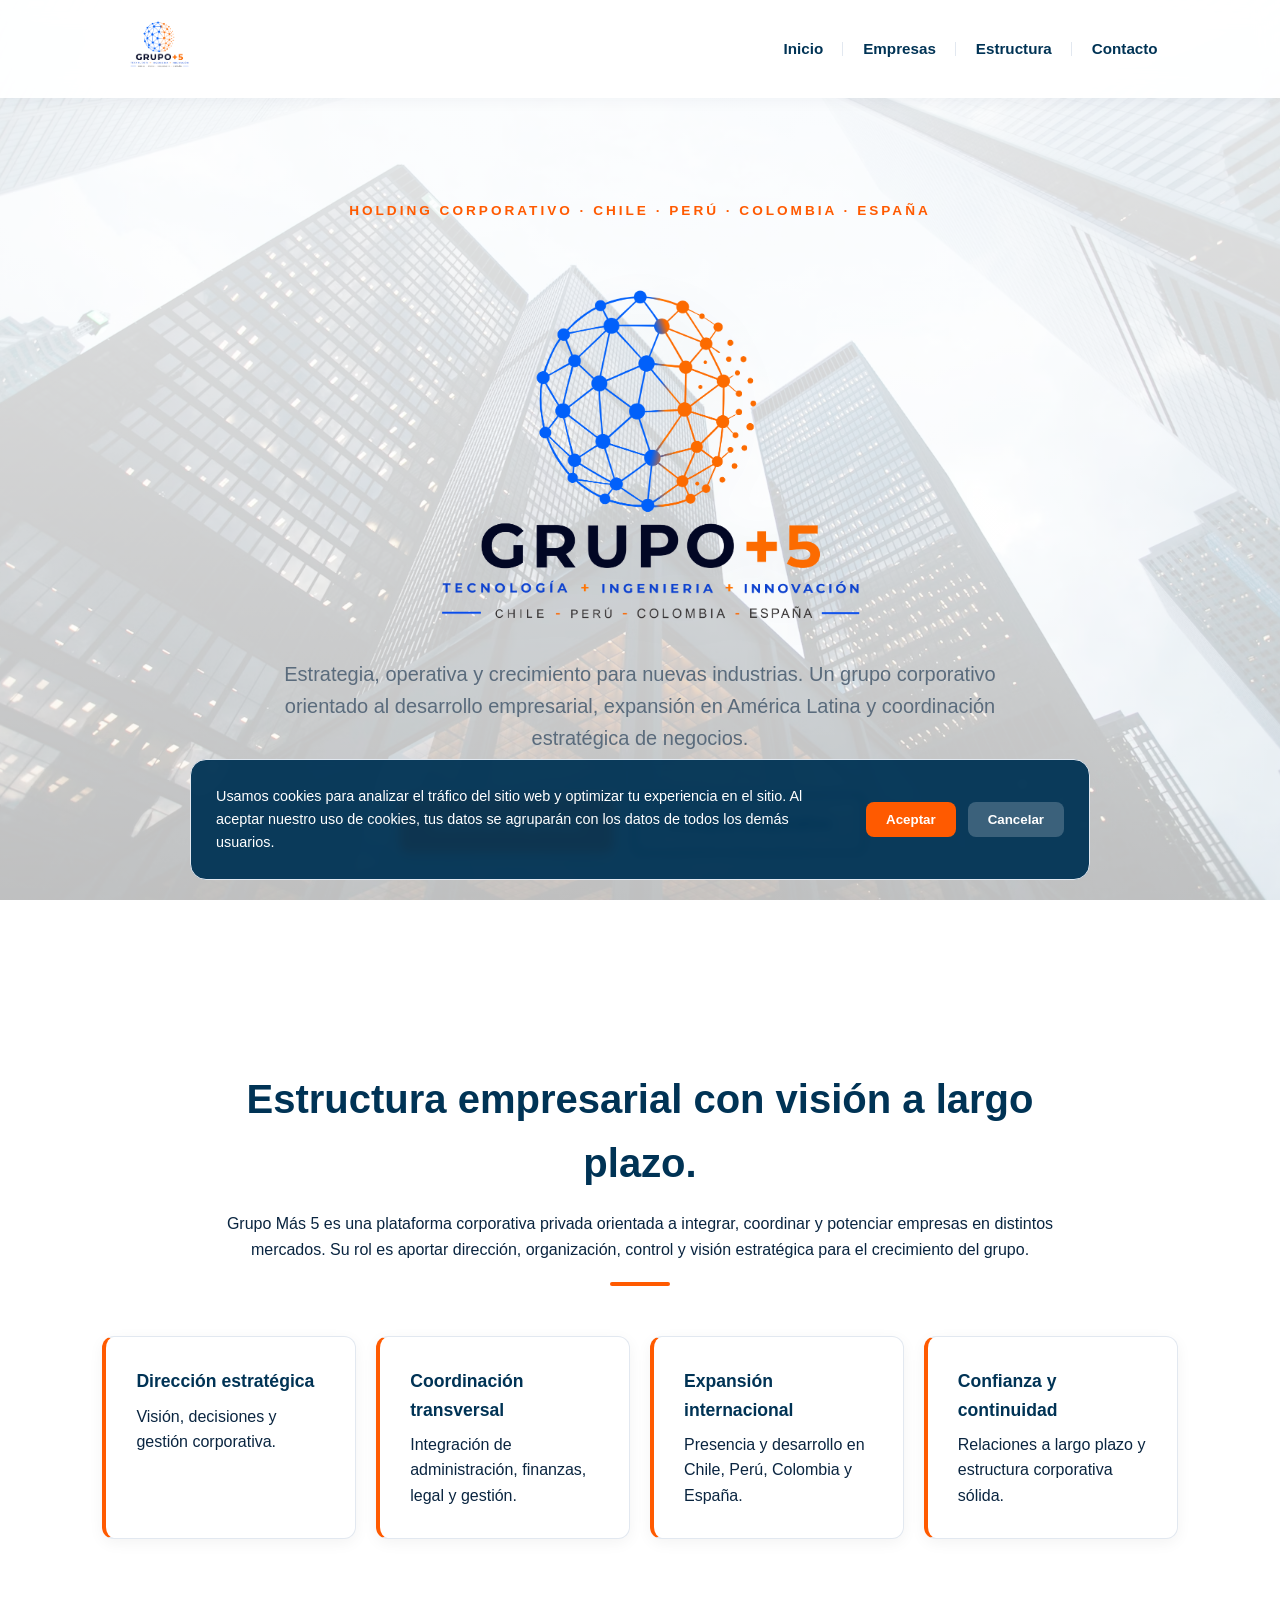
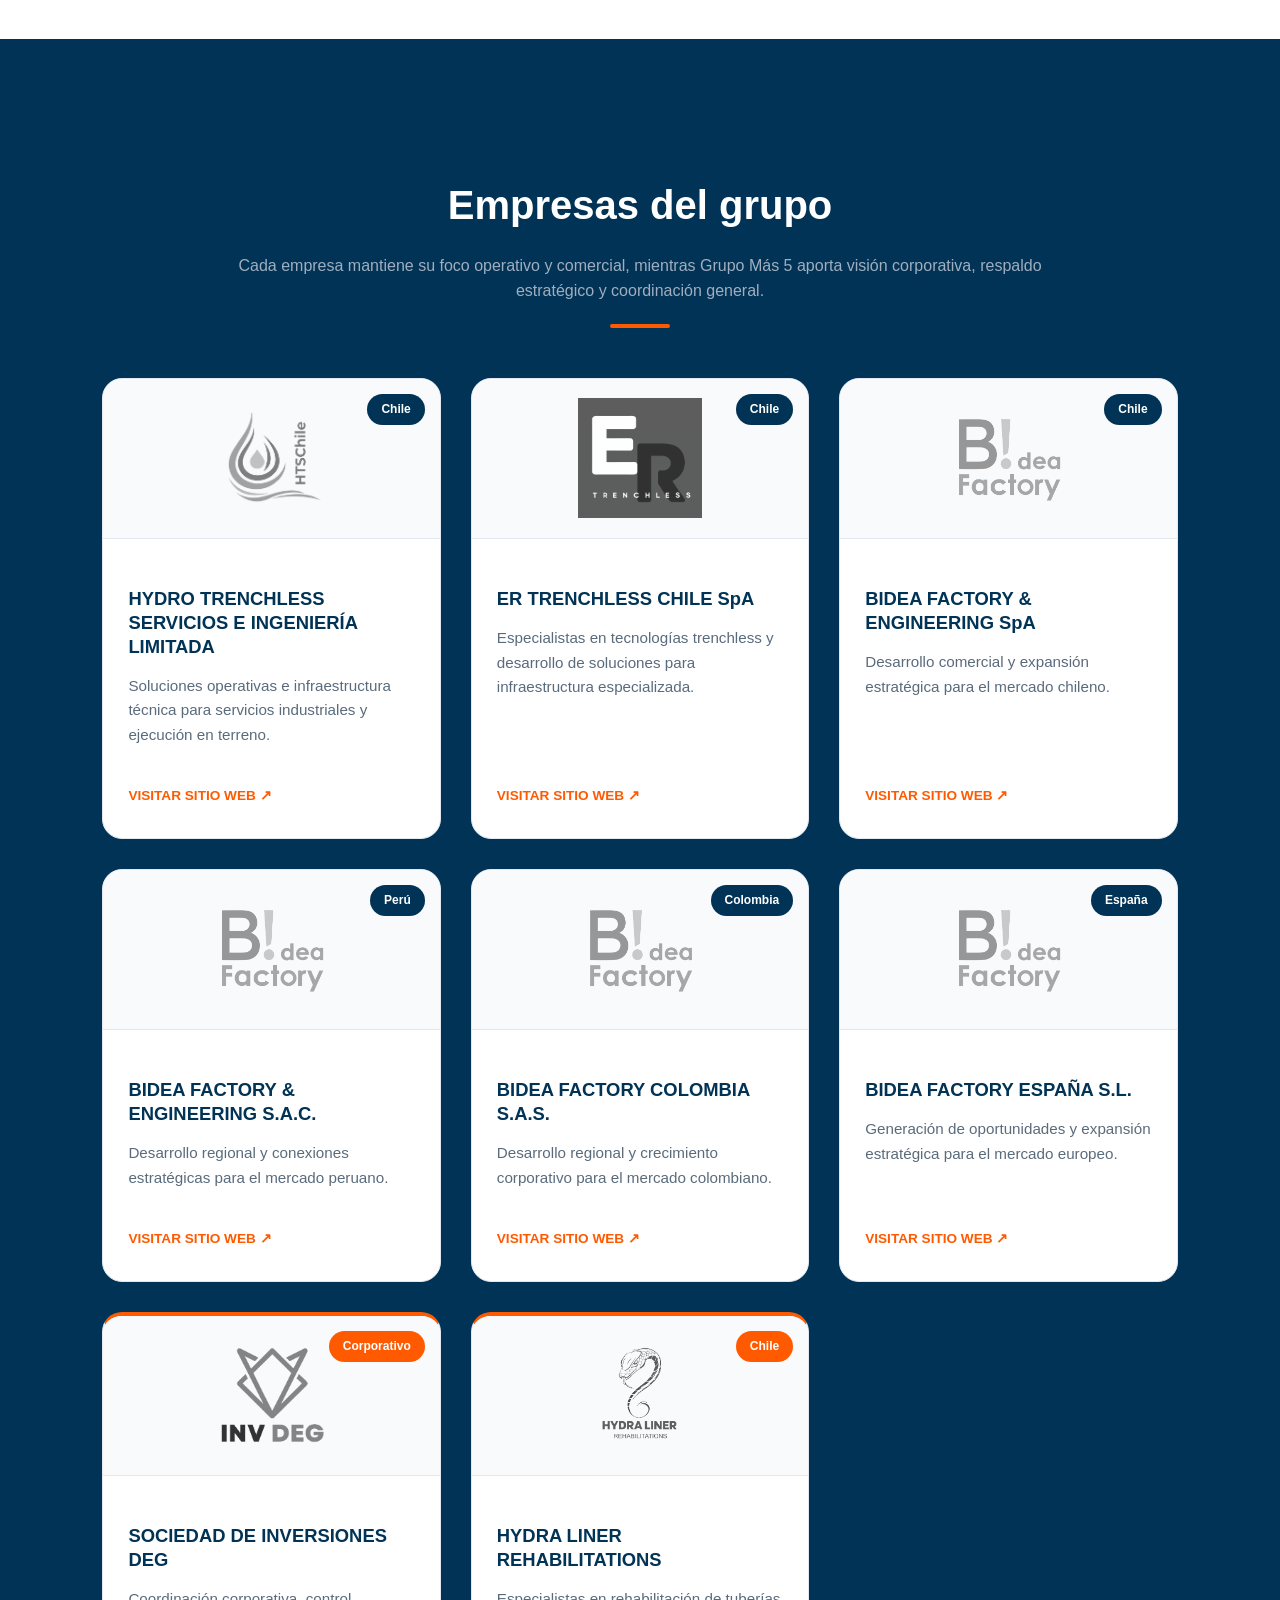
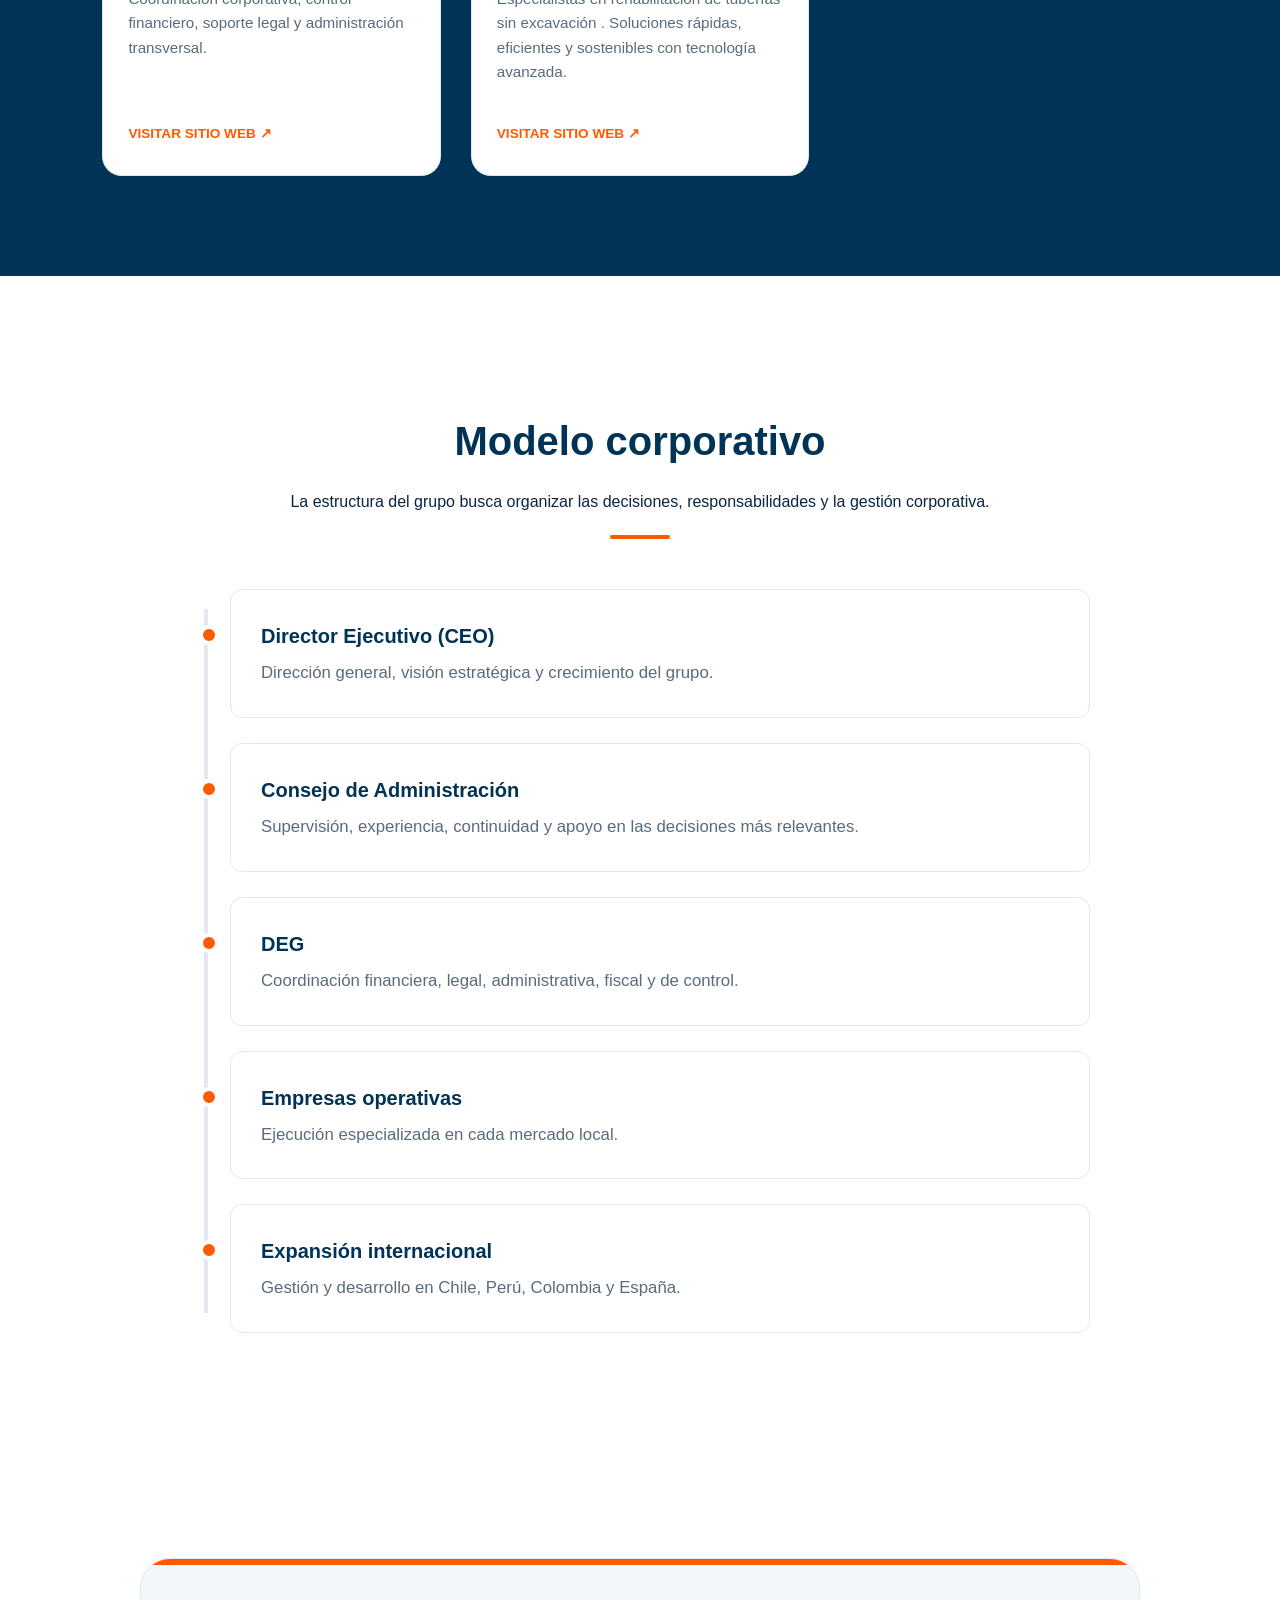
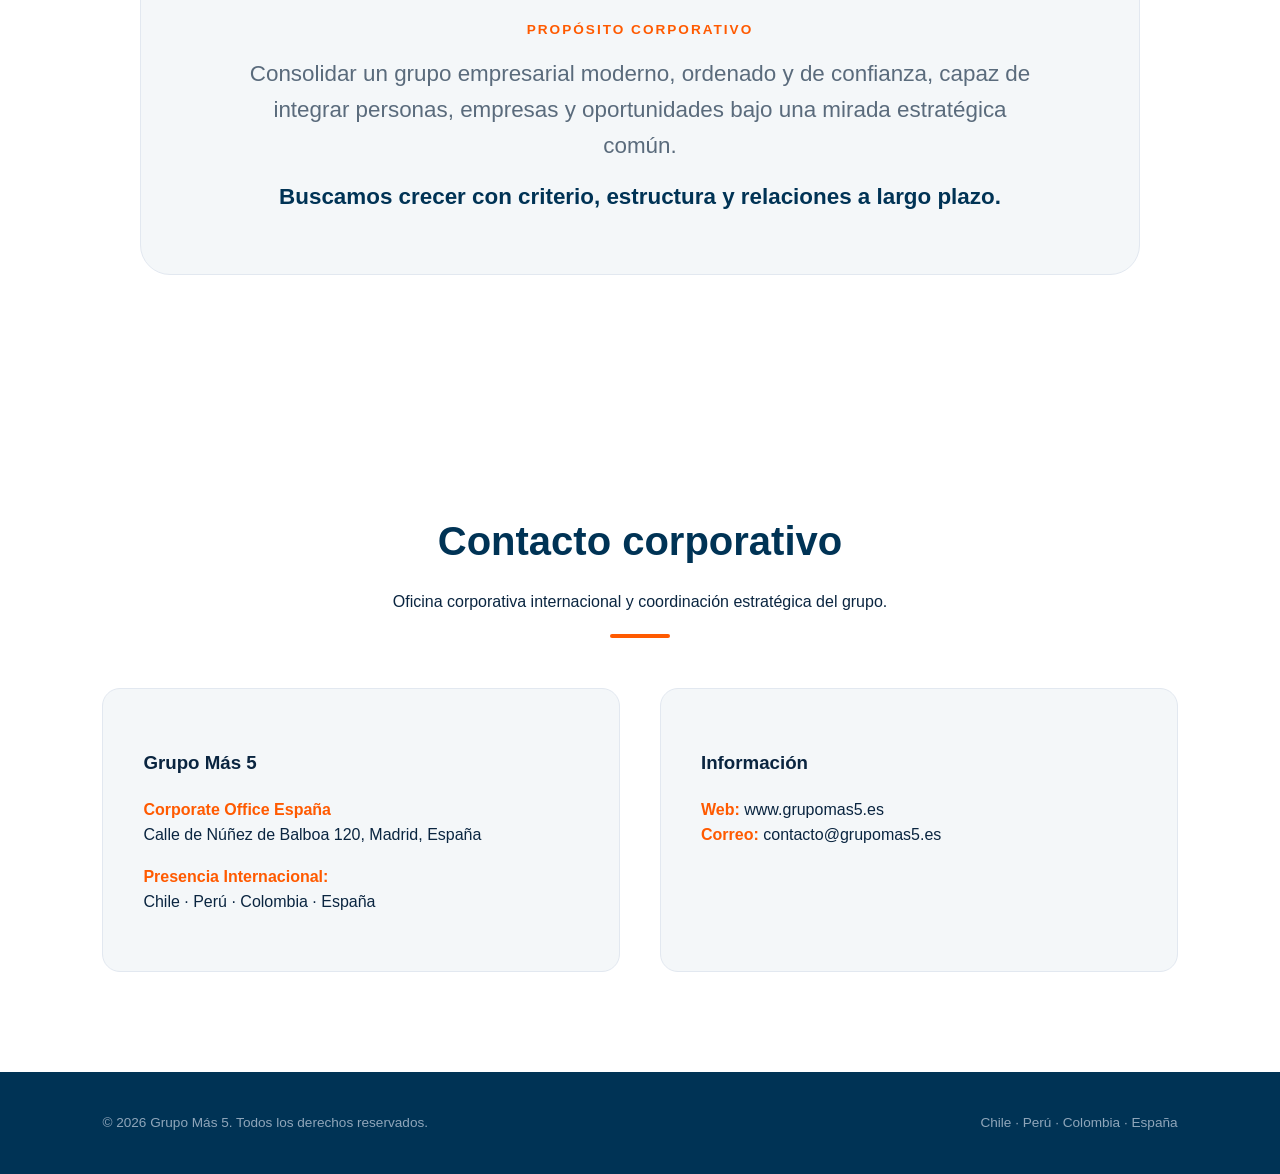
==== commit 4bf2dacf: "rollback" ====
--- a/index.html
+++ b/index.html
@@ -3,32 +3,8 @@
 <head>
 <meta charset="UTF-8">
 <meta name="viewport" content="width=device-width, initial-scale=1.0">
-
-<title>Grupo Más 5 | Holding Empresarial Internacional</title>
-<meta name="description" content="Holding empresarial con presencia en Chile, Perú, Colombia y España, enfocado en tecnología, ingeniería, innovación y crecimiento corporativo.">
-<meta name="robots" content="index, follow, max-image-preview:large, max-snippet:-1, max-video-preview:-1">
-<link rel="canonical" href="https://grupomas5.es/">
-<link rel="alternate" hreflang="es" href="https://grupomas5.es/">
-<link rel="alternate" hreflang="x-default" href="https://grupomas5.es/">
-
-<meta property="og:locale" content="es_ES">
-<meta property="og:type" content="website">
-<meta property="og:site_name" content="Grupo Más 5">
-<meta property="og:url" content="https://grupomas5.es/">
-<meta property="og:title" content="Grupo Más 5 | Holding Empresarial Internacional">
-<meta property="og:description" content="Holding empresarial con presencia en Chile, Perú, Colombia y España, enfocado en tecnología, ingeniería, innovación y crecimiento corporativo.">
-<meta property="og:image" content="https://grupomas5.es/images/logo-grupo+5.png">
-<meta property="og:image:width" content="5762">
-<meta property="og:image:height" content="4821">
-<meta property="og:image:alt" content="Grupo Más 5 - Tecnología, ingeniería e innovación">
-
-<meta name="twitter:card" content="summary_large_image">
-<meta name="twitter:title" content="Grupo Más 5 | Holding Empresarial Internacional">
-<meta name="twitter:description" content="Holding empresarial con presencia en Chile, Perú, Colombia y España, enfocado en tecnología, ingeniería, innovación y crecimiento corporativo.">
-<meta name="twitter:image" content="https://grupomas5.es/images/logo-grupo+5.png">
-<meta name="twitter:image:alt" content="Grupo Más 5 - Tecnología, ingeniería e innovación">
-<meta name="theme-color" content="#003355">
-<link rel="preload" href="images/logo-grupo+5.png" as="image" fetchpriority="high">
+<title>Grupo +5 | Tecnología, Ingeniería e Innovación</title>
+
 <link rel="apple-touch-icon" sizes="180x180" href="images/icon/apple-touch-icon.png">
 <link rel="icon" type="image/png" sizes="32x32" href="images/icon/favicon-32x32.png">
 <link rel="icon" type="image/png" sizes="16x16" href="images/icon/favicon-16x16.png">
@@ -36,245 +12,12 @@
 <link rel="manifest" href="images/icon/site.webmanifest">
 <link rel="stylesheet" href="css/style-grupo5.css">
 
-
-<script type="application/ld+json">
-{
-  "@context": "https://schema.org",
-  "@graph": [
-    {
-      "@type": "Organization",
-      "@id": "https://grupomas5.es/#organization",
-      "name": "Grupo Más 5",
-      "url": "https://grupomas5.es/",
-      "logo": {
-        "@type": "ImageObject",
-        "url": "https://grupomas5.es/images/logo-grupo+5.png",
-        "width": 5762,
-        "height": 4821
-      },
-      "description": "Holding empresarial con presencia en Chile, Perú, Colombia y España, enfocado en tecnología, ingeniería, innovación y crecimiento corporativo.",
-      "email": "contacto@grupomas5.es",
-      "address": {
-        "@type": "PostalAddress",
-        "streetAddress": "Calle de Núñez de Balboa 120",
-        "addressLocality": "Madrid",
-        "addressCountry": "ES"
-      },
-      "areaServed": [
-        {
-          "@type": "Country",
-          "name": "Chile"
-        },
-        {
-          "@type": "Country",
-          "name": "Perú"
-        },
-        {
-          "@type": "Country",
-          "name": "Colombia"
-        },
-        {
-          "@type": "Country",
-          "name": "España"
-        }
-      ],
-      "contactPoint": {
-        "@type": "ContactPoint",
-        "contactType": "corporate contact",
-        "email": "contacto@grupomas5.es",
-        "availableLanguage": "Spanish"
-      },
-      "subOrganization": [
-        {
-          "@type": "Organization",
-          "name": "Hydro Trenchless Servicios e Ingeniería Limitada",
-          "url": "https://htschile.com",
-          "areaServed": {
-            "@type": "Country",
-            "name": "Chile"
-          }
-        },
-        {
-          "@type": "Organization",
-          "name": "ER Trenchless Chile SpA",
-          "url": "https://ertchile.com",
-          "areaServed": {
-            "@type": "Country",
-            "name": "Chile"
-          }
-        },
-        {
-          "@type": "Organization",
-          "name": "Bidea Factory & Engineering SpA",
-          "url": "https://bideafactory.com",
-          "areaServed": {
-            "@type": "Country",
-            "name": "Chile"
-          }
-        },
-        {
-          "@type": "Organization",
-          "name": "Bidea Factory & Engineering S.A.C.",
-          "url": "https://bideafactory.com",
-          "areaServed": {
-            "@type": "Country",
-            "name": "Perú"
-          }
-        },
-        {
-          "@type": "Organization",
-          "name": "Bidea Factory Colombia S.A.S.",
-          "url": "https://bideafactory.com",
-          "areaServed": {
-            "@type": "Country",
-            "name": "Colombia"
-          }
-        },
-        {
-          "@type": "Organization",
-          "name": "Bidea Factory España S.L.",
-          "url": "https://bideafactory.com",
-          "areaServed": {
-            "@type": "Country",
-            "name": "España"
-          }
-        },
-        {
-          "@type": "Organization",
-          "name": "Sociedad de Inversiones DEG",
-          "url": "https://deg.cl",
-          "areaServed": {
-            "@type": "Country",
-            "name": "Chile"
-          }
-        },
-        {
-          "@type": "Organization",
-          "name": "Hydra Liner Rehabilitations",
-          "url": "https://www.hydra-liner.com/",
-          "areaServed": {
-            "@type": "Country",
-            "name": "Chile"
-          }
-        }
-      ]
-    },
-    {
-      "@type": "WebSite",
-      "@id": "https://grupomas5.es/#website",
-      "url": "https://grupomas5.es/",
-      "name": "Grupo Más 5",
-      "inLanguage": "es",
-      "publisher": {
-        "@id": "https://grupomas5.es/#organization"
-      }
-    },
-    {
-      "@type": "WebPage",
-      "@id": "https://grupomas5.es/#webpage",
-      "url": "https://grupomas5.es/",
-      "name": "Grupo Más 5 | Holding Empresarial Internacional",
-      "description": "Holding empresarial con presencia en Chile, Perú, Colombia y España, enfocado en tecnología, ingeniería, innovación y crecimiento corporativo.",
-      "inLanguage": "es",
-      "isPartOf": {
-        "@id": "https://grupomas5.es/#website"
-      },
-      "about": {
-        "@id": "https://grupomas5.es/#organization"
-      },
-      "primaryImageOfPage": {
-        "@type": "ImageObject",
-        "url": "https://grupomas5.es/images/logo-grupo+5.png"
-      }
-    },
-    {
-      "@type": "ItemList",
-      "@id": "https://grupomas5.es/#companies",
-      "name": "Empresas de Grupo Más 5",
-      "itemListElement": [
-        {
-          "@type": "ListItem",
-          "position": 1,
-          "item": {
-            "@type": "Organization",
-            "name": "Hydro Trenchless Servicios e Ingeniería Limitada",
-            "url": "https://htschile.com"
-          }
-        },
-        {
-          "@type": "ListItem",
-          "position": 2,
-          "item": {
-            "@type": "Organization",
-            "name": "ER Trenchless Chile SpA",
-            "url": "https://ertchile.com"
-          }
-        },
-        {
-          "@type": "ListItem",
-          "position": 3,
-          "item": {
-            "@type": "Organization",
-            "name": "Bidea Factory & Engineering SpA",
-            "url": "https://bideafactory.com"
-          }
-        },
-        {
-          "@type": "ListItem",
-          "position": 4,
-          "item": {
-            "@type": "Organization",
-            "name": "Bidea Factory & Engineering S.A.C.",
-            "url": "https://bideafactory.com"
-          }
-        },
-        {
-          "@type": "ListItem",
-          "position": 5,
-          "item": {
-            "@type": "Organization",
-            "name": "Bidea Factory Colombia S.A.S.",
-            "url": "https://bideafactory.com"
-          }
-        },
-        {
-          "@type": "ListItem",
-          "position": 6,
-          "item": {
-            "@type": "Organization",
-            "name": "Bidea Factory España S.L.",
-            "url": "https://bideafactory.com"
-          }
-        },
-        {
-          "@type": "ListItem",
-          "position": 7,
-          "item": {
-            "@type": "Organization",
-            "name": "Sociedad de Inversiones DEG",
-            "url": "https://deg.cl"
-          }
-        },
-        {
-          "@type": "ListItem",
-          "position": 8,
-          "item": {
-            "@type": "Organization",
-            "name": "Hydra Liner Rehabilitations",
-            "url": "https://www.hydra-liner.com/"
-          }
-        }
-      ]
-    }
-  ]
-}
-</script>
 </head>
 <body>
 
-<nav aria-label="Navegación principal">
+<nav>
     <div class="logo">
-        <a href="/" aria-label="Inicio de Grupo Más 5"><img src="images/logo-grupo+5.png" alt="Grupo Más 5" class="nav-logo" width="5762" height="4821" decoding="async"></a>
+        <a href="#"><img src="images/logo-grupo+5.png" alt="Grupo Más 5" class="nav-logo"></a>
     </div>
     <div>
         <a href="#grupo">Inicio</a>
@@ -284,13 +27,12 @@
     </div>
 </nav>
 
-<main id="contenido">
 <header class="hero">
     <div class="hero-content">
         <div class="eyebrow">Holding corporativo · Chile · Perú · Colombia · España</div>
         
-        <img src="images/logo-grupo+5.png" alt="Grupo Más 5 - holding empresarial internacional" class="hero-logo" width="5762" height="4821" decoding="async" fetchpriority="high">
-        <h1>Grupo Más 5: holding empresarial internacional</h1>
+        <img src="images/logo-grupo+5.png" alt="Grupo Más 5 Logo" class="hero-logo">
+        <h1 class="sr-only">Grupo Más 5</h1>
         
         <p>
             Estrategia, operativa y crecimiento para nuevas industrias. Un grupo corporativo orientado al desarrollo empresarial, expansión en América Latina y coordinación estratégica de negocios.
@@ -334,10 +76,10 @@
 
     <div class="empresas-grid">
         <!-- 1. CHILE - HTS -->
-        <a class="card" href="https://htschile.com" target="_blank" rel="noopener noreferrer">
+        <div class="card" onclick="window.open('https://htschile.com', '_blank')">
             <span class="tag-country">Chile</span>
             <div class="logo-container">
-                <img src="images/logo-hts.png" alt="Logo HTS Chile" class="card-logo" width="4114" height="4086" decoding="async" loading="lazy">
+                <img src="images/logo-hts.png" alt="Logo HTS Chile" class="card-logo">
             </div>
             <div class="card-body">
                 <h3>HYDRO TRENCHLESS SERVICIOS E INGENIERÍA LIMITADA</h3>
@@ -346,13 +88,13 @@
             <div class="card-footer">
                 <span class="card-link">Visitar sitio web ↗</span>
             </div>
-        </a>
+        </div>
 
         <!-- 2. CHILE - ER TRENCHLESS -->
-        <a class="card" href="https://ertchile.com" target="_blank" rel="noopener noreferrer">
+        <div class="card" onclick="window.open('https://ertchile.com', '_blank')">
             <span class="tag-country">Chile</span>
             <div class="logo-container">
-                <img src="images/logo-ert.png" alt="Logo ER Trenchless" class="card-logo" width="5541" height="5344" decoding="async" loading="lazy">
+                <img src="images/logo-ert.png" alt="Logo ER Trenchless" class="card-logo">
             </div>
             <div class="card-body">
                 <h3>ER TRENCHLESS CHILE SpA</h3>
@@ -361,13 +103,13 @@
             <div class="card-footer">
                 <span class="card-link">Visitar sitio web ↗</span>
             </div>
-        </a>
+        </div>
 
         <!-- 3. CHILE - BIDEA -->
-        <a class="card" href="https://bideafactory.com" target="_blank" rel="noopener noreferrer">
+        <div class="card" onclick="window.open('https://bideafactory.com', '_blank')">
             <span class="tag-country">Chile</span>
             <div class="logo-container">
-                <img src="images/logo-bidea.png" alt="Logo Bidea Factory Chile" class="card-logo" width="9114" height="7434" decoding="async" loading="lazy">
+                <img src="images/logo-bidea.png" alt="Logo Bidea Factory Chile" class="card-logo">
             </div>
             <div class="card-body">
                 <h3>BIDEA FACTORY & ENGINEERING SpA</h3>
@@ -376,13 +118,13 @@
             <div class="card-footer">
                 <span class="card-link">Visitar sitio web ↗</span>
             </div>
-        </a>
+        </div>
 
         <!-- 4. PERÚ -->
-        <a class="card" href="https://bideafactory.com" target="_blank" rel="noopener noreferrer">
+        <div class="card" onclick="window.open('https://bideafactory.com', '_blank')">
             <span class="tag-country">Perú</span>
             <div class="logo-container">
-                <img src="images/logo-bidea.png" alt="Logo Bidea Factory Perú" class="card-logo" width="9114" height="7434" decoding="async" loading="lazy">
+                <img src="images/logo-bidea.png" alt="Logo Bidea Factory Perú" class="card-logo">
             </div>
             <div class="card-body">
                 <h3>BIDEA FACTORY & ENGINEERING S.A.C.</h3>
@@ -391,13 +133,13 @@
             <div class="card-footer">
                 <span class="card-link">Visitar sitio web ↗</span>
             </div>
-        </a>
+        </div>
 
         <!-- 5. COLOMBIA -->
-        <a class="card" href="https://bideafactory.com" target="_blank" rel="noopener noreferrer">
+        <div class="card" onclick="window.open('https://bideafactory.com', '_blank')">
             <span class="tag-country">Colombia</span>
             <div class="logo-container">
-                <img src="images/logo-bidea.png" alt="Logo Bidea Factory Colombia" class="card-logo" width="9114" height="7434" decoding="async" loading="lazy">
+                <img src="images/logo-bidea.png" alt="Logo Bidea Factory Colombia" class="card-logo">
             </div>
             <div class="card-body">
                 <h3>BIDEA FACTORY COLOMBIA S.A.S.</h3>
@@ -406,13 +148,13 @@
             <div class="card-footer">
                 <span class="card-link">Visitar sitio web ↗</span>
             </div>
-        </a>
+        </div>
 
         <!-- 6. ESPAÑA -->
-        <a class="card" href="https://bideafactory.com" target="_blank" rel="noopener noreferrer">
+        <div class="card" onclick="window.open('https://bideafactory.com', '_blank')">
             <span class="tag-country">España</span>
             <div class="logo-container">
-                <img src="images/logo-bidea.png" alt="Logo Bidea Factory España" class="card-logo" width="9114" height="7434" decoding="async" loading="lazy">
+                <img src="images/logo-bidea.png" alt="Logo Bidea Factory España" class="card-logo">
             </div>
             <div class="card-body">
                 <h3>BIDEA FACTORY ESPAÑA S.L.</h3>
@@ -421,13 +163,13 @@
             <div class="card-footer">
                 <span class="card-link">Visitar sitio web ↗</span>
             </div>
-        </a>
+        </div>
 
         <!-- 7. CORPORATIVO -->
-        <a class="card card-featured" href="https://deg.cl" target="_blank" rel="noopener noreferrer">
+        <div class="card card-featured" onclick="window.open('https://deg.cl', '_blank')">
             <span class="tag-country" style="background: var(--orange);">Corporativo</span>
             <div class="logo-container">
-                <img src="images/logo-invdeg.png" alt="Logo DEG" class="card-logo" width="5609" height="5411" decoding="async" loading="lazy">
+                <img src="images/logo-invdeg.png" alt="Logo DEG" class="card-logo">
             </div>
             <div class="card-body">
                 <h3>SOCIEDAD DE INVERSIONES DEG</h3>
@@ -436,13 +178,13 @@
             <div class="card-footer">
                 <span class="card-link">Visitar sitio web ↗</span>
             </div>
-        </a>
+        </div>
 
         <!-- 8. CHILE -->
-        <a class="card card-featured" href="https://www.hydra-liner.com/" target="_blank" rel="noopener noreferrer">
+        <div class="card card-featured" onclick="window.open('https://www.hydra-liner.com/', '_blank')">
             <span class="tag-country" style="background: var(--orange);">Chile</span>
             <div class="logo-container">
-                <img src="images/logo-hydra-liner.png" alt="Logo Hydra Liner" class="card-logo" width="5157" height="6676" decoding="async" loading="lazy">
+                <img src="images/logo-hydra-liner.png" alt="Logo Hydra Liner" class="card-logo">
             </div>
             <div class="card-body">
                 <h3>HYDRA LINER REHABILITATIONS</h3>
@@ -451,7 +193,7 @@
             <div class="card-footer">
                 <span class="card-link">Visitar sitio web ↗</span>
             </div>
-        </a>
+        </div>
     </div>
 </section>
 
@@ -525,14 +267,12 @@
         <div class="contact-box">
             <h3>Información</h3>
             <p>
-                <span class="highlight">Web:</span> <a href="https://grupomas5.es/">www.grupomas5.es</a><br>
-                <span class="highlight">Correo:</span> <a href="mailto:contacto@grupomas5.es">contacto@grupomas5.es</a>
+                <span class="highlight">Web:</span> www.grupomas5.es<br>
+                <span class="highlight">Correo:</span> contacto@grupomas5.es
             </p>
         </div>
     </div>
 </section>
-
-</main>
 
 <footer>
     <div>© 2026 Grupo Más 5. Todos los derechos reservados.</div>
--- a/css/style-grupo5.css
+++ b/css/style-grupo5.css
@@ -54,13 +54,12 @@
 ========================================= */
 .hero {
     min-height: 75vh; display: flex; align-items: center; position: relative;
-    padding: 200px 8% 80px; background: linear-gradient(rgba(255, 255, 255, 0.90), rgba(255, 255, 255, 0.75)), url('../images/hero.avif');
+    padding: 200px 8% 80px; background: linear-gradient(rgba(255, 255, 255, 0.90), rgba(255, 255, 255, 0.75)), url('../images/hero.jpg');
     background-size: cover; background-position: center; background-attachment: fixed;
 }
-.hero h1 { font-size: clamp(2rem, 4vw, 3.3rem); color: var(--navy); margin: -45px auto 18px; line-height: 1.15; }
 .hero-logo { width: 520px; max-width: 90%; margin-bottom: 24px; filter: drop-shadow(0 8px 20px rgba(0, 51, 85, 0.08)); }
 .hero-content { max-width: 900px; position: relative; z-index: 1; margin-top: 40px; text-align: center; margin: 0 auto; }
-.hero p { max-width: 760px; margin: 0 auto 40px; font-size: 1.25rem; color: var(--text-muted); }
+.hero p { max-width: 760px; margin: -50px auto 40px; font-size: 1.25rem; color: var(--text-muted); }
 .eyebrow { color: var(--orange); letter-spacing: 3px; text-transform: uppercase; font-size: 0.85rem; font-weight: 700; margin-bottom: 20px; }
 
 .btns { margin-top: 34px; }
@@ -109,8 +108,7 @@
 
 /* UX EMPRESAS (CARDS) */
 .empresas-grid { display: grid; grid-template-columns: repeat(auto-fit, minmax(320px, 1fr)); gap: 30px; max-width: 1400px; margin: 0 auto; }
-.card { color: inherit; text-decoration: none;
-    background: #fff; border-radius: 20px; border: 1px solid var(--line); display: flex; flex-direction: column; overflow: hidden; transition: all 0.4s cubic-bezier(0.165, 0.84, 0.44, 1); cursor: pointer; position: relative; }
+.card { background: #fff; border-radius: 20px; border: 1px solid var(--line); display: flex; flex-direction: column; overflow: hidden; transition: all 0.4s cubic-bezier(0.165, 0.84, 0.44, 1); cursor: pointer; position: relative; }
 .tag-country { position: absolute; top: 15px; right: 15px; background: var(--navy); color: #fff; padding: 6px 14px; border-radius: 20px; font-size: 0.75rem; font-weight: 700; z-index: 2; }
 .logo-container { background: #f8fafc; padding: 50px 30px; display: flex; justify-content: center; align-items: center; height: 160px; border-bottom: 1px solid var(--line); }
 .card-logo { max-height: 120px; max-width: 85%; object-fit: contain; filter: grayscale(100%); opacity: 0.8; transition: all 0.4s ease; }
@@ -154,7 +152,7 @@
 .btn-cancel { background: rgba(255,255,255,0.2); color: #fff; }
 
 @media(max-width: 768px) {
-    .hero-logo { width: 380px; } .hero h1 { margin-top: -20px; } .hero p { margin-top: 0; } .hero { background-attachment: scroll; }
+    .hero-logo { width: 380px; } .hero p { margin-top: -20px; }
     nav { flex-direction: column; gap: 15px; } nav a::after { display: none; }
     .cookie-content { flex-direction: column; text-align: center; }
 }
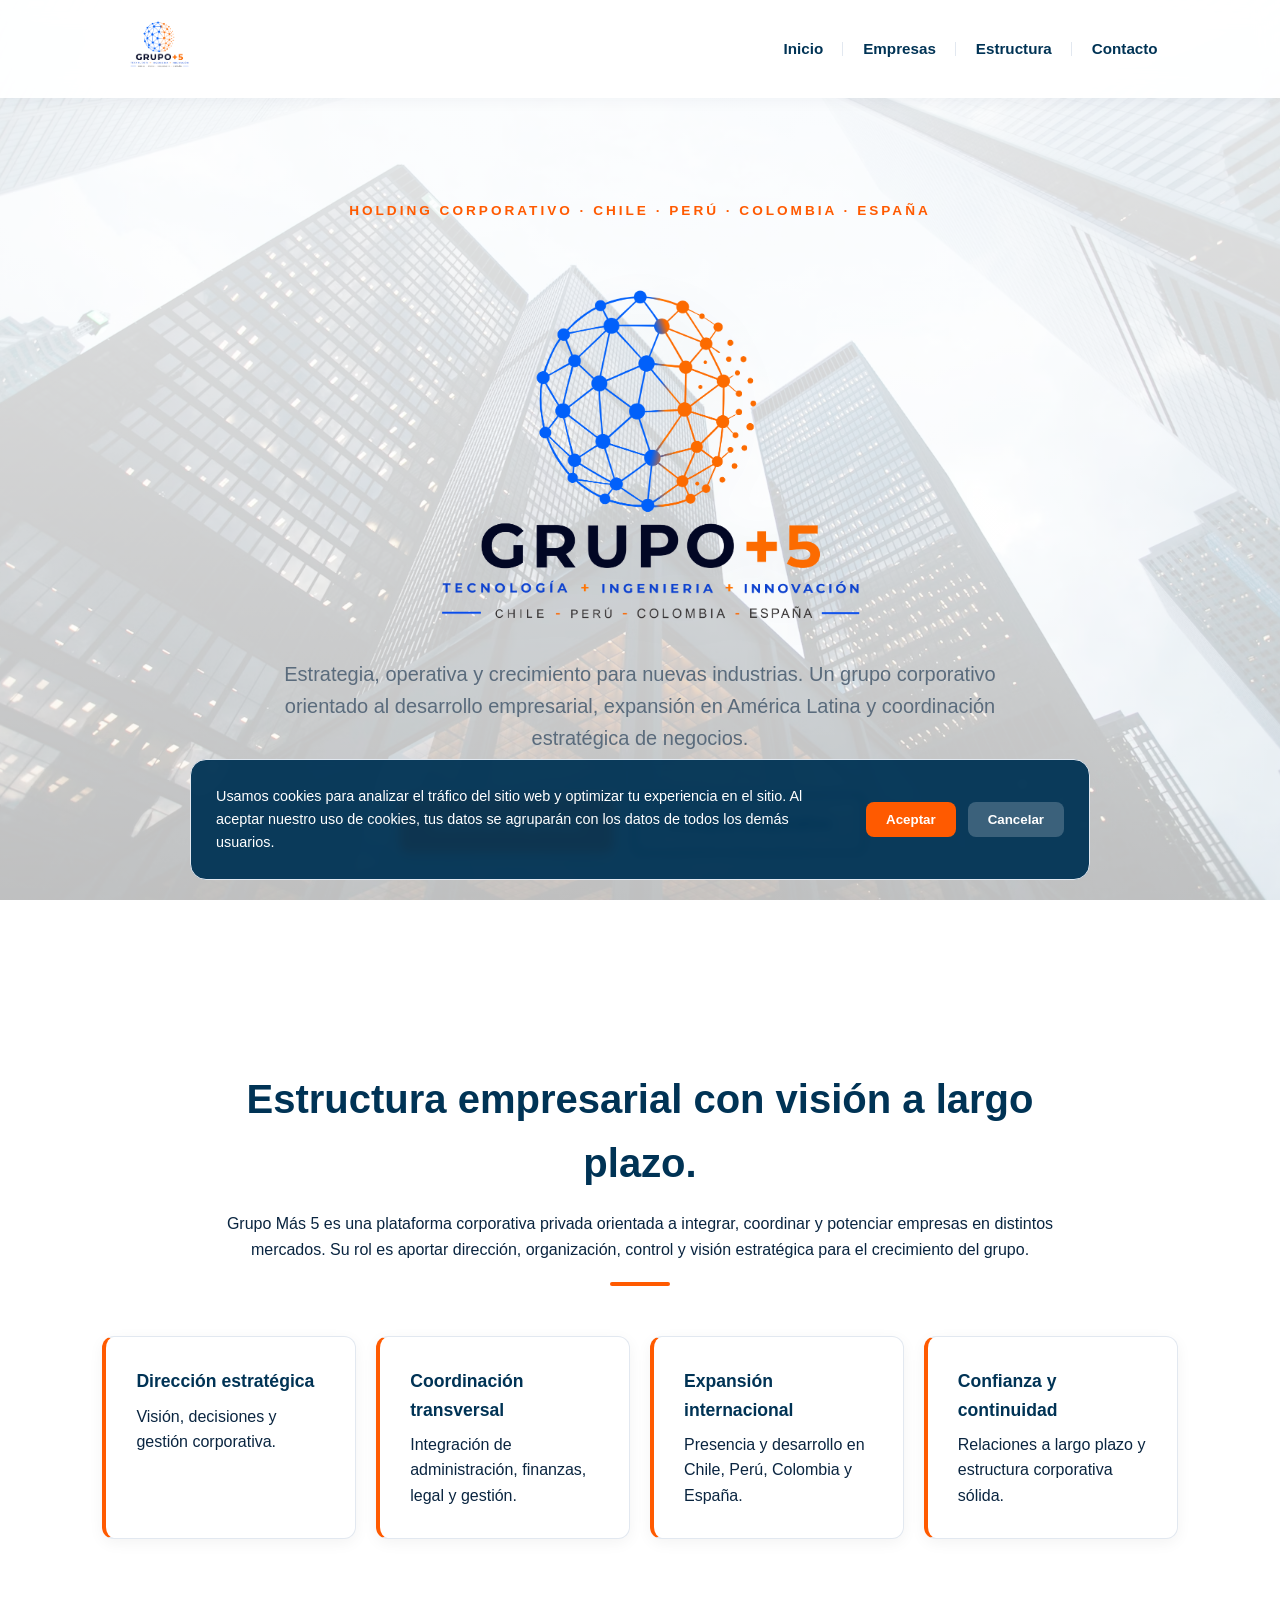
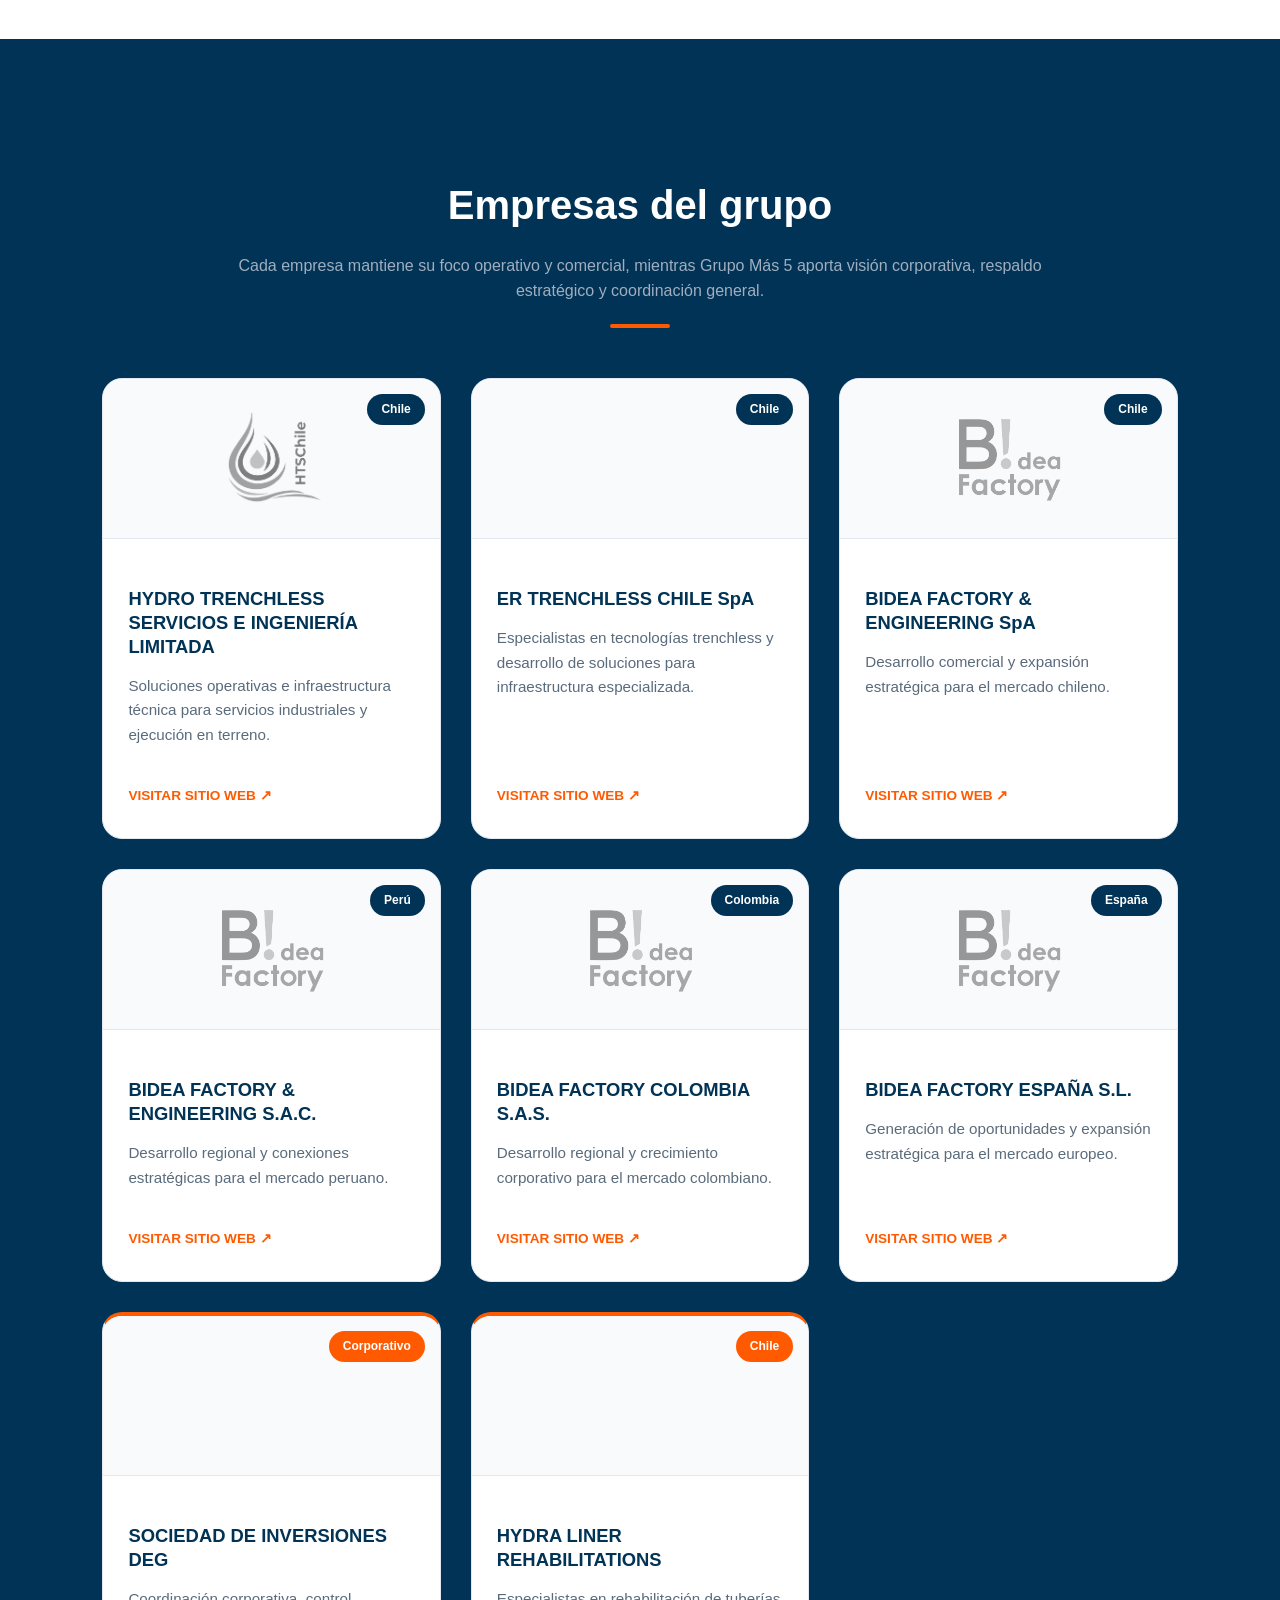
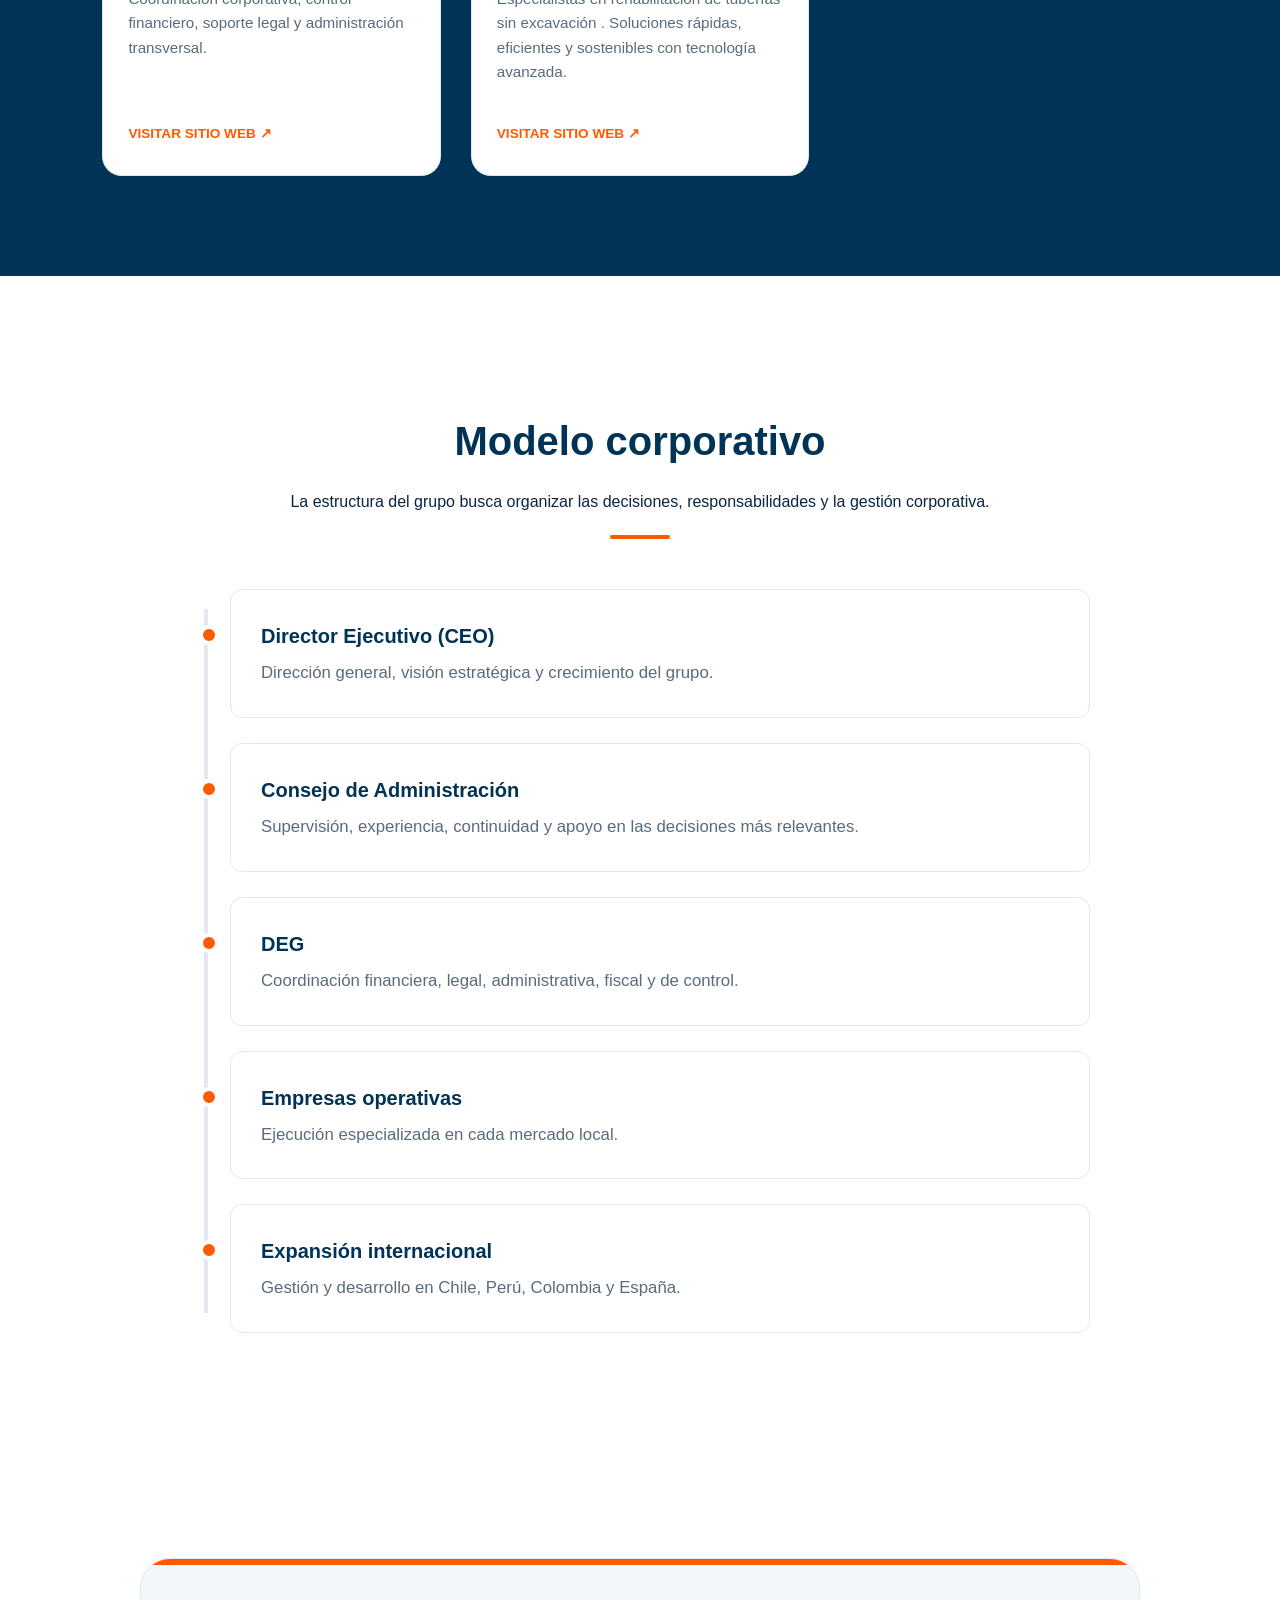
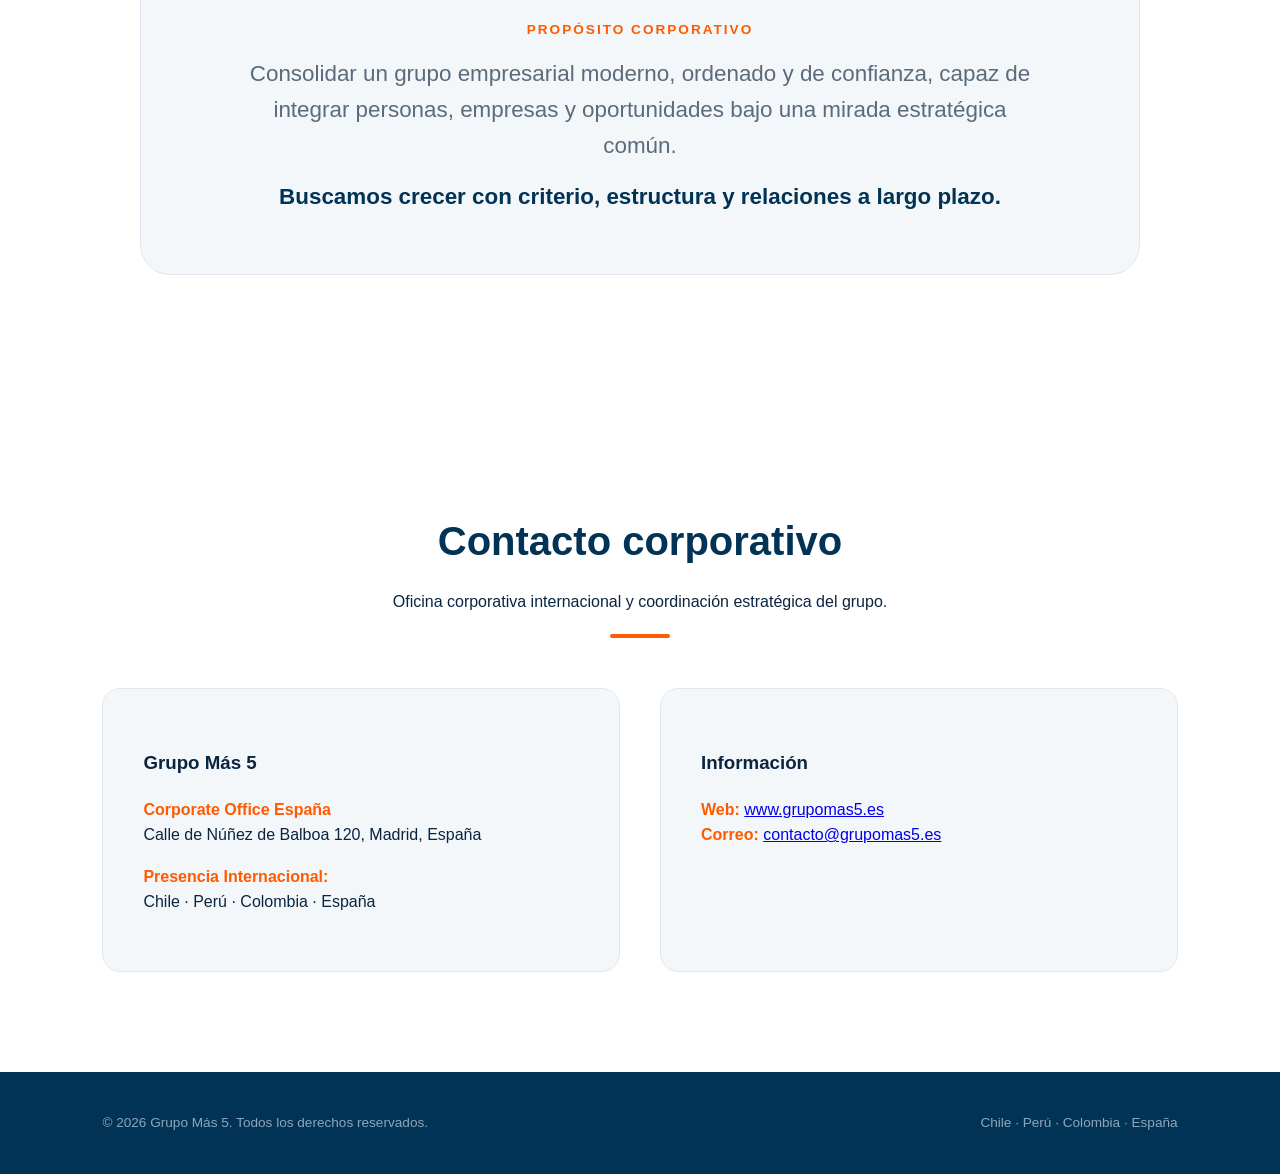
==== commit f55eb1f7: "Performance SEO" ====
--- a/index.html
+++ b/index.html
@@ -3,8 +3,32 @@
 <head>
 <meta charset="UTF-8">
 <meta name="viewport" content="width=device-width, initial-scale=1.0">
-<title>Grupo +5 | Tecnología, Ingeniería e Innovación</title>
-
+
+<title>Grupo Más 5 | Holding Empresarial Internacional</title>
+<meta name="description" content="Holding empresarial con presencia en Chile, Perú, Colombia y España, enfocado en tecnología, ingeniería, innovación y crecimiento corporativo.">
+<meta name="robots" content="index, follow, max-image-preview:large, max-snippet:-1, max-video-preview:-1">
+<link rel="canonical" href="https://grupomas5.es/">
+<link rel="alternate" hreflang="es" href="https://grupomas5.es/">
+<link rel="alternate" hreflang="x-default" href="https://grupomas5.es/">
+
+<meta property="og:locale" content="es_ES">
+<meta property="og:type" content="website">
+<meta property="og:site_name" content="Grupo Más 5">
+<meta property="og:url" content="https://grupomas5.es/">
+<meta property="og:title" content="Grupo Más 5 | Holding Empresarial Internacional">
+<meta property="og:description" content="Holding empresarial con presencia en Chile, Perú, Colombia y España, enfocado en tecnología, ingeniería, innovación y crecimiento corporativo.">
+<meta property="og:image" content="https://grupomas5.es/images/logo-grupo+5.png">
+<meta property="og:image:width" content="5762">
+<meta property="og:image:height" content="4821">
+<meta property="og:image:alt" content="Grupo Más 5 - Tecnología, ingeniería e innovación">
+
+<meta name="twitter:card" content="summary_large_image">
+<meta name="twitter:title" content="Grupo Más 5 | Holding Empresarial Internacional">
+<meta name="twitter:description" content="Holding empresarial con presencia en Chile, Perú, Colombia y España, enfocado en tecnología, ingeniería, innovación y crecimiento corporativo.">
+<meta name="twitter:image" content="https://grupomas5.es/images/logo-grupo+5.png">
+<meta name="twitter:image:alt" content="Grupo Más 5 - Tecnología, ingeniería e innovación">
+<meta name="theme-color" content="#003355">
+<link rel="preload" href="images/logo-grupo+5.png" as="image" fetchpriority="high">
 <link rel="apple-touch-icon" sizes="180x180" href="images/icon/apple-touch-icon.png">
 <link rel="icon" type="image/png" sizes="32x32" href="images/icon/favicon-32x32.png">
 <link rel="icon" type="image/png" sizes="16x16" href="images/icon/favicon-16x16.png">
@@ -12,12 +36,245 @@
 <link rel="manifest" href="images/icon/site.webmanifest">
 <link rel="stylesheet" href="css/style-grupo5.css">
 
+
+<script type="application/ld+json">
+{
+  "@context": "https://schema.org",
+  "@graph": [
+    {
+      "@type": "Organization",
+      "@id": "https://grupomas5.es/#organization",
+      "name": "Grupo Más 5",
+      "url": "https://grupomas5.es/",
+      "logo": {
+        "@type": "ImageObject",
+        "url": "https://grupomas5.es/images/logo-grupo+5.png",
+        "width": 5762,
+        "height": 4821
+      },
+      "description": "Holding empresarial con presencia en Chile, Perú, Colombia y España, enfocado en tecnología, ingeniería, innovación y crecimiento corporativo.",
+      "email": "contacto@grupomas5.es",
+      "address": {
+        "@type": "PostalAddress",
+        "streetAddress": "Calle de Núñez de Balboa 120",
+        "addressLocality": "Madrid",
+        "addressCountry": "ES"
+      },
+      "areaServed": [
+        {
+          "@type": "Country",
+          "name": "Chile"
+        },
+        {
+          "@type": "Country",
+          "name": "Perú"
+        },
+        {
+          "@type": "Country",
+          "name": "Colombia"
+        },
+        {
+          "@type": "Country",
+          "name": "España"
+        }
+      ],
+      "contactPoint": {
+        "@type": "ContactPoint",
+        "contactType": "corporate contact",
+        "email": "contacto@grupomas5.es",
+        "availableLanguage": "Spanish"
+      },
+      "subOrganization": [
+        {
+          "@type": "Organization",
+          "name": "Hydro Trenchless Servicios e Ingeniería Limitada",
+          "url": "https://htschile.com",
+          "areaServed": {
+            "@type": "Country",
+            "name": "Chile"
+          }
+        },
+        {
+          "@type": "Organization",
+          "name": "ER Trenchless Chile SpA",
+          "url": "https://ertchile.com",
+          "areaServed": {
+            "@type": "Country",
+            "name": "Chile"
+          }
+        },
+        {
+          "@type": "Organization",
+          "name": "Bidea Factory & Engineering SpA",
+          "url": "https://bideafactory.com",
+          "areaServed": {
+            "@type": "Country",
+            "name": "Chile"
+          }
+        },
+        {
+          "@type": "Organization",
+          "name": "Bidea Factory & Engineering S.A.C.",
+          "url": "https://bideafactory.com",
+          "areaServed": {
+            "@type": "Country",
+            "name": "Perú"
+          }
+        },
+        {
+          "@type": "Organization",
+          "name": "Bidea Factory Colombia S.A.S.",
+          "url": "https://bideafactory.com",
+          "areaServed": {
+            "@type": "Country",
+            "name": "Colombia"
+          }
+        },
+        {
+          "@type": "Organization",
+          "name": "Bidea Factory España S.L.",
+          "url": "https://bideafactory.com",
+          "areaServed": {
+            "@type": "Country",
+            "name": "España"
+          }
+        },
+        {
+          "@type": "Organization",
+          "name": "Sociedad de Inversiones DEG",
+          "url": "https://deg.cl",
+          "areaServed": {
+            "@type": "Country",
+            "name": "Chile"
+          }
+        },
+        {
+          "@type": "Organization",
+          "name": "Hydra Liner Rehabilitations",
+          "url": "https://www.hydra-liner.com/",
+          "areaServed": {
+            "@type": "Country",
+            "name": "Chile"
+          }
+        }
+      ]
+    },
+    {
+      "@type": "WebSite",
+      "@id": "https://grupomas5.es/#website",
+      "url": "https://grupomas5.es/",
+      "name": "Grupo Más 5",
+      "inLanguage": "es",
+      "publisher": {
+        "@id": "https://grupomas5.es/#organization"
+      }
+    },
+    {
+      "@type": "WebPage",
+      "@id": "https://grupomas5.es/#webpage",
+      "url": "https://grupomas5.es/",
+      "name": "Grupo Más 5 | Holding Empresarial Internacional",
+      "description": "Holding empresarial con presencia en Chile, Perú, Colombia y España, enfocado en tecnología, ingeniería, innovación y crecimiento corporativo.",
+      "inLanguage": "es",
+      "isPartOf": {
+        "@id": "https://grupomas5.es/#website"
+      },
+      "about": {
+        "@id": "https://grupomas5.es/#organization"
+      },
+      "primaryImageOfPage": {
+        "@type": "ImageObject",
+        "url": "https://grupomas5.es/images/logo-grupo+5.png"
+      }
+    },
+    {
+      "@type": "ItemList",
+      "@id": "https://grupomas5.es/#companies",
+      "name": "Empresas de Grupo Más 5",
+      "itemListElement": [
+        {
+          "@type": "ListItem",
+          "position": 1,
+          "item": {
+            "@type": "Organization",
+            "name": "Hydro Trenchless Servicios e Ingeniería Limitada",
+            "url": "https://htschile.com"
+          }
+        },
+        {
+          "@type": "ListItem",
+          "position": 2,
+          "item": {
+            "@type": "Organization",
+            "name": "ER Trenchless Chile SpA",
+            "url": "https://ertchile.com"
+          }
+        },
+        {
+          "@type": "ListItem",
+          "position": 3,
+          "item": {
+            "@type": "Organization",
+            "name": "Bidea Factory & Engineering SpA",
+            "url": "https://bideafactory.com"
+          }
+        },
+        {
+          "@type": "ListItem",
+          "position": 4,
+          "item": {
+            "@type": "Organization",
+            "name": "Bidea Factory & Engineering S.A.C.",
+            "url": "https://bideafactory.com"
+          }
+        },
+        {
+          "@type": "ListItem",
+          "position": 5,
+          "item": {
+            "@type": "Organization",
+            "name": "Bidea Factory Colombia S.A.S.",
+            "url": "https://bideafactory.com"
+          }
+        },
+        {
+          "@type": "ListItem",
+          "position": 6,
+          "item": {
+            "@type": "Organization",
+            "name": "Bidea Factory España S.L.",
+            "url": "https://bideafactory.com"
+          }
+        },
+        {
+          "@type": "ListItem",
+          "position": 7,
+          "item": {
+            "@type": "Organization",
+            "name": "Sociedad de Inversiones DEG",
+            "url": "https://deg.cl"
+          }
+        },
+        {
+          "@type": "ListItem",
+          "position": 8,
+          "item": {
+            "@type": "Organization",
+            "name": "Hydra Liner Rehabilitations",
+            "url": "https://www.hydra-liner.com/"
+          }
+        }
+      ]
+    }
+  ]
+}
+</script>
 </head>
 <body>
 
-<nav>
+<nav aria-label="Navegación principal">
     <div class="logo">
-        <a href="#"><img src="images/logo-grupo+5.png" alt="Grupo Más 5" class="nav-logo"></a>
+        <a href="/" aria-label="Inicio de Grupo Más 5"><img src="images/logo-grupo+5.png" alt="Grupo Más 5" class="nav-logo" decoding="async"></a>
     </div>
     <div>
         <a href="#grupo">Inicio</a>
@@ -27,12 +284,13 @@
     </div>
 </nav>
 
+<main id="contenido">
 <header class="hero">
     <div class="hero-content">
         <div class="eyebrow">Holding corporativo · Chile · Perú · Colombia · España</div>
         
-        <img src="images/logo-grupo+5.png" alt="Grupo Más 5 Logo" class="hero-logo">
-        <h1 class="sr-only">Grupo Más 5</h1>
+        <img src="images/logo-grupo+5.png" alt="Grupo Más 5 - holding empresarial internacional" class="hero-logo" decoding="async" fetchpriority="high">
+        <h1 class="sr-only">Grupo Más 5: holding empresarial internacional</h1>
         
         <p>
             Estrategia, operativa y crecimiento para nuevas industrias. Un grupo corporativo orientado al desarrollo empresarial, expansión en América Latina y coordinación estratégica de negocios.
@@ -76,10 +334,10 @@
 
     <div class="empresas-grid">
         <!-- 1. CHILE - HTS -->
-        <div class="card" onclick="window.open('https://htschile.com', '_blank')">
+        <a class="card" href="https://htschile.com" target="_blank" rel="noopener noreferrer">
             <span class="tag-country">Chile</span>
             <div class="logo-container">
-                <img src="images/logo-hts.png" alt="Logo HTS Chile" class="card-logo">
+                <img src="images/logo-hts.png" alt="Logo HTS Chile" class="card-logo" decoding="async" loading="lazy">
             </div>
             <div class="card-body">
                 <h3>HYDRO TRENCHLESS SERVICIOS E INGENIERÍA LIMITADA</h3>
@@ -88,13 +346,13 @@
             <div class="card-footer">
                 <span class="card-link">Visitar sitio web ↗</span>
             </div>
-        </div>
+        </a>
 
         <!-- 2. CHILE - ER TRENCHLESS -->
-        <div class="card" onclick="window.open('https://ertchile.com', '_blank')">
+        <a class="card" href="https://ertchile.com" target="_blank" rel="noopener noreferrer">
             <span class="tag-country">Chile</span>
             <div class="logo-container">
-                <img src="images/logo-ert.png" alt="Logo ER Trenchless" class="card-logo">
+                <img src="images/logo-ert.png" alt="Logo ER Trenchless" class="card-logo" decoding="async" loading="lazy">
             </div>
             <div class="card-body">
                 <h3>ER TRENCHLESS CHILE SpA</h3>
@@ -103,13 +361,13 @@
             <div class="card-footer">
                 <span class="card-link">Visitar sitio web ↗</span>
             </div>
-        </div>
+        </a>
 
         <!-- 3. CHILE - BIDEA -->
-        <div class="card" onclick="window.open('https://bideafactory.com', '_blank')">
+        <a class="card" href="https://bideafactory.com" target="_blank" rel="noopener noreferrer">
             <span class="tag-country">Chile</span>
             <div class="logo-container">
-                <img src="images/logo-bidea.png" alt="Logo Bidea Factory Chile" class="card-logo">
+                <img src="images/logo-bidea.png" alt="Logo Bidea Factory Chile" class="card-logo" decoding="async" loading="lazy">
             </div>
             <div class="card-body">
                 <h3>BIDEA FACTORY & ENGINEERING SpA</h3>
@@ -118,13 +376,13 @@
             <div class="card-footer">
                 <span class="card-link">Visitar sitio web ↗</span>
             </div>
-        </div>
+        </a>
 
         <!-- 4. PERÚ -->
-        <div class="card" onclick="window.open('https://bideafactory.com', '_blank')">
+        <a class="card" href="https://bideafactory.com" target="_blank" rel="noopener noreferrer">
             <span class="tag-country">Perú</span>
             <div class="logo-container">
-                <img src="images/logo-bidea.png" alt="Logo Bidea Factory Perú" class="card-logo">
+                <img src="images/logo-bidea.png" alt="Logo Bidea Factory Perú" class="card-logo" decoding="async" loading="lazy">
             </div>
             <div class="card-body">
                 <h3>BIDEA FACTORY & ENGINEERING S.A.C.</h3>
@@ -133,13 +391,13 @@
             <div class="card-footer">
                 <span class="card-link">Visitar sitio web ↗</span>
             </div>
-        </div>
+        </a>
 
         <!-- 5. COLOMBIA -->
-        <div class="card" onclick="window.open('https://bideafactory.com', '_blank')">
+        <a class="card" href="https://bideafactory.com" target="_blank" rel="noopener noreferrer">
             <span class="tag-country">Colombia</span>
             <div class="logo-container">
-                <img src="images/logo-bidea.png" alt="Logo Bidea Factory Colombia" class="card-logo">
+                <img src="images/logo-bidea.png" alt="Logo Bidea Factory Colombia" class="card-logo" decoding="async" loading="lazy">
             </div>
             <div class="card-body">
                 <h3>BIDEA FACTORY COLOMBIA S.A.S.</h3>
@@ -148,13 +406,13 @@
             <div class="card-footer">
                 <span class="card-link">Visitar sitio web ↗</span>
             </div>
-        </div>
+        </a>
 
         <!-- 6. ESPAÑA -->
-        <div class="card" onclick="window.open('https://bideafactory.com', '_blank')">
+        <a class="card" href="https://bideafactory.com" target="_blank" rel="noopener noreferrer">
             <span class="tag-country">España</span>
             <div class="logo-container">
-                <img src="images/logo-bidea.png" alt="Logo Bidea Factory España" class="card-logo">
+                <img src="images/logo-bidea.png" alt="Logo Bidea Factory España" class="card-logo" decoding="async" loading="lazy">
             </div>
             <div class="card-body">
                 <h3>BIDEA FACTORY ESPAÑA S.L.</h3>
@@ -163,13 +421,13 @@
             <div class="card-footer">
                 <span class="card-link">Visitar sitio web ↗</span>
             </div>
-        </div>
+        </a>
 
         <!-- 7. CORPORATIVO -->
-        <div class="card card-featured" onclick="window.open('https://deg.cl', '_blank')">
+        <a class="card card-featured" href="https://deg.cl" target="_blank" rel="noopener noreferrer">
             <span class="tag-country" style="background: var(--orange);">Corporativo</span>
             <div class="logo-container">
-                <img src="images/logo-invdeg.png" alt="Logo DEG" class="card-logo">
+                <img src="images/logo-invdeg.png" alt="Logo DEG" class="card-logo" decoding="async" loading="lazy">
             </div>
             <div class="card-body">
                 <h3>SOCIEDAD DE INVERSIONES DEG</h3>
@@ -178,13 +436,13 @@
             <div class="card-footer">
                 <span class="card-link">Visitar sitio web ↗</span>
             </div>
-        </div>
+        </a>
 
         <!-- 8. CHILE -->
-        <div class="card card-featured" onclick="window.open('https://www.hydra-liner.com/', '_blank')">
+        <a class="card card-featured" href="https://www.hydra-liner.com/" target="_blank" rel="noopener noreferrer">
             <span class="tag-country" style="background: var(--orange);">Chile</span>
             <div class="logo-container">
-                <img src="images/logo-hydra-liner.png" alt="Logo Hydra Liner" class="card-logo">
+                <img src="images/logo-hydra-liner.png" alt="Logo Hydra Liner" class="card-logo" decoding="async" loading="lazy">
             </div>
             <div class="card-body">
                 <h3>HYDRA LINER REHABILITATIONS</h3>
@@ -193,7 +451,7 @@
             <div class="card-footer">
                 <span class="card-link">Visitar sitio web ↗</span>
             </div>
-        </div>
+        </a>
     </div>
 </section>
 
@@ -267,12 +525,14 @@
         <div class="contact-box">
             <h3>Información</h3>
             <p>
-                <span class="highlight">Web:</span> www.grupomas5.es<br>
-                <span class="highlight">Correo:</span> contacto@grupomas5.es
+                <span class="highlight">Web:</span> <a href="https://grupomas5.es/">www.grupomas5.es</a><br>
+                <span class="highlight">Correo:</span> <a href="mailto:contacto@grupomas5.es">contacto@grupomas5.es</a>
             </p>
         </div>
     </div>
 </section>
+
+</main>
 
 <footer>
     <div>© 2026 Grupo Más 5. Todos los derechos reservados.</div>
--- a/css/style-grupo5.css
+++ b/css/style-grupo5.css
@@ -38,7 +38,7 @@
     padding: 15px 8%; background: rgba(255, 255, 255, 0.95);
     backdrop-filter: blur(12px); box-shadow: 0 2px 15px rgba(0, 51, 85, 0.05);
 }
-.nav-logo { height: 60px; }
+.nav-logo { height: 60px; }
 nav div:last-child { display: flex; align-items: center; }
 nav a {
     color: var(--navy); font-weight: 600; text-decoration: none;
@@ -54,12 +54,12 @@
 ========================================= */
 .hero {
     min-height: 75vh; display: flex; align-items: center; position: relative;
-    padding: 200px 8% 80px; background: linear-gradient(rgba(255, 255, 255, 0.90), rgba(255, 255, 255, 0.75)), url('../images/hero.jpg');
+    padding: 200px 8% 80px; background: linear-gradient(rgba(255, 255, 255, 0.90), rgba(255, 255, 255, 0.75)), url('../images/hero.avif');
     background-size: cover; background-position: center; background-attachment: fixed;
 }
-.hero-logo { width: 520px; max-width: 90%; margin-bottom: 24px; filter: drop-shadow(0 8px 20px rgba(0, 51, 85, 0.08)); }
+.hero-logo { width: 520px; max-width: 90%; margin-bottom: 24px; filter: drop-shadow(0 8px 20px rgba(0, 51, 85, 0.08)); }
 .hero-content { max-width: 900px; position: relative; z-index: 1; margin-top: 40px; text-align: center; margin: 0 auto; }
-.hero p { max-width: 760px; margin: -50px auto 40px; font-size: 1.25rem; color: var(--text-muted); }
+.hero p { max-width: 760px; margin: -50px auto 40px; font-size: 1.25rem; color: var(--text-muted); }
 .eyebrow { color: var(--orange); letter-spacing: 3px; text-transform: uppercase; font-size: 0.85rem; font-weight: 700; margin-bottom: 20px; }
 
 .btns { margin-top: 34px; }
@@ -108,10 +108,11 @@
 
 /* UX EMPRESAS (CARDS) */
 .empresas-grid { display: grid; grid-template-columns: repeat(auto-fit, minmax(320px, 1fr)); gap: 30px; max-width: 1400px; margin: 0 auto; }
-.card { background: #fff; border-radius: 20px; border: 1px solid var(--line); display: flex; flex-direction: column; overflow: hidden; transition: all 0.4s cubic-bezier(0.165, 0.84, 0.44, 1); cursor: pointer; position: relative; }
+.card { color: inherit; text-decoration: none;
+    background: #fff; border-radius: 20px; border: 1px solid var(--line); display: flex; flex-direction: column; overflow: hidden; transition: all 0.4s cubic-bezier(0.165, 0.84, 0.44, 1); cursor: pointer; position: relative; }
 .tag-country { position: absolute; top: 15px; right: 15px; background: var(--navy); color: #fff; padding: 6px 14px; border-radius: 20px; font-size: 0.75rem; font-weight: 700; z-index: 2; }
 .logo-container { background: #f8fafc; padding: 50px 30px; display: flex; justify-content: center; align-items: center; height: 160px; border-bottom: 1px solid var(--line); }
-.card-logo { max-height: 120px; max-width: 85%; object-fit: contain; filter: grayscale(100%); opacity: 0.8; transition: all 0.4s ease; }
+.card-logo { max-height: 120px; max-width: 85%; object-fit: contain; filter: grayscale(100%); opacity: 0.8; transition: all 0.4s ease; }
 .card-body { padding: 30px 25px 20px; flex-grow: 1; }
 .card-body h3 { font-size: 1.15rem; color: var(--navy); margin-bottom: 15px; line-height: 1.3; }
 .card-body p { font-size: 0.95rem; color: var(--text-muted); }
@@ -152,7 +153,7 @@
 .btn-cancel { background: rgba(255,255,255,0.2); color: #fff; }
 
 @media(max-width: 768px) {
-    .hero-logo { width: 380px; } .hero p { margin-top: -20px; }
+    .hero-logo { width: 380px; } .hero p { margin-top: -20px; }
     nav { flex-direction: column; gap: 15px; } nav a::after { display: none; }
     .cookie-content { flex-direction: column; text-align: center; }
 }
@@ -169,4 +170,4 @@
 @media(max-width: 900px) {
     .cookie-content { flex-direction: column; text-align: center; gap: 20px; }
     .cookie-btns { justify-content: center; } /* Mantiene los botones alineados al centro en fila */
-}+}
